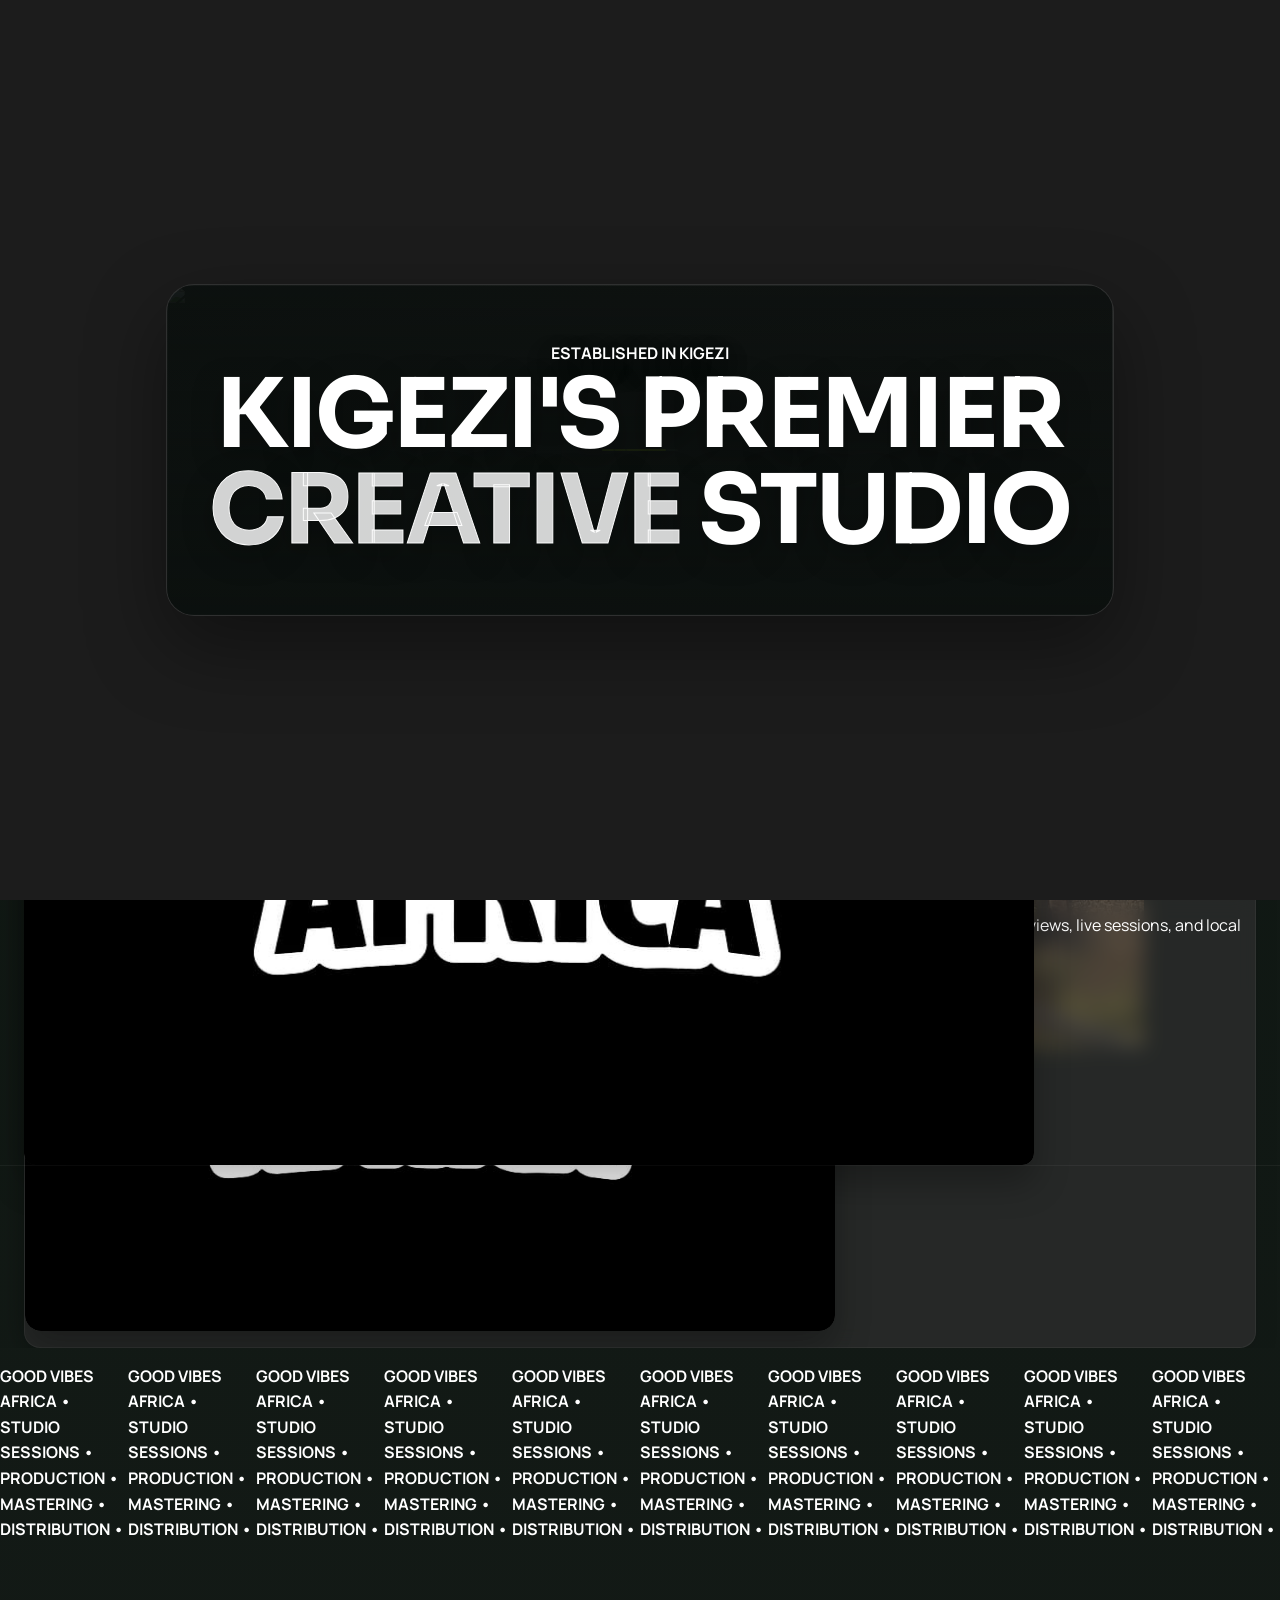
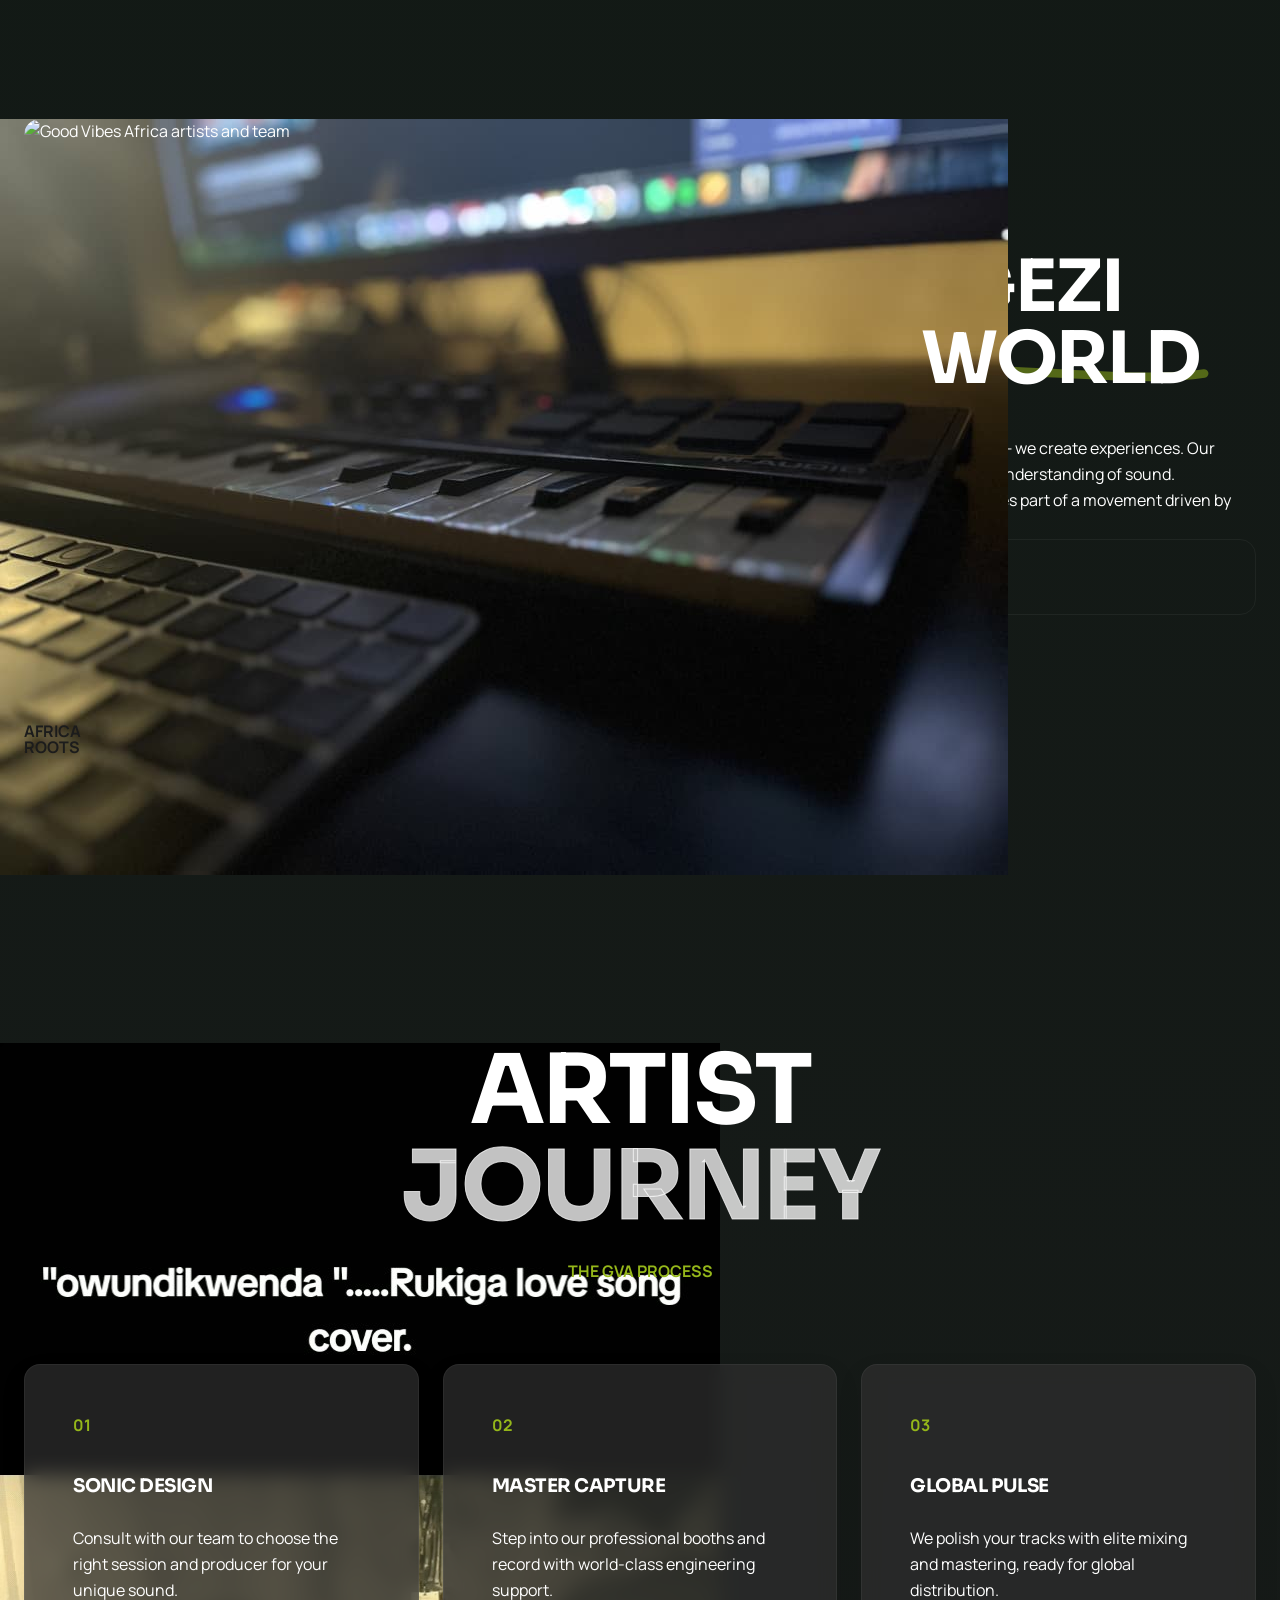
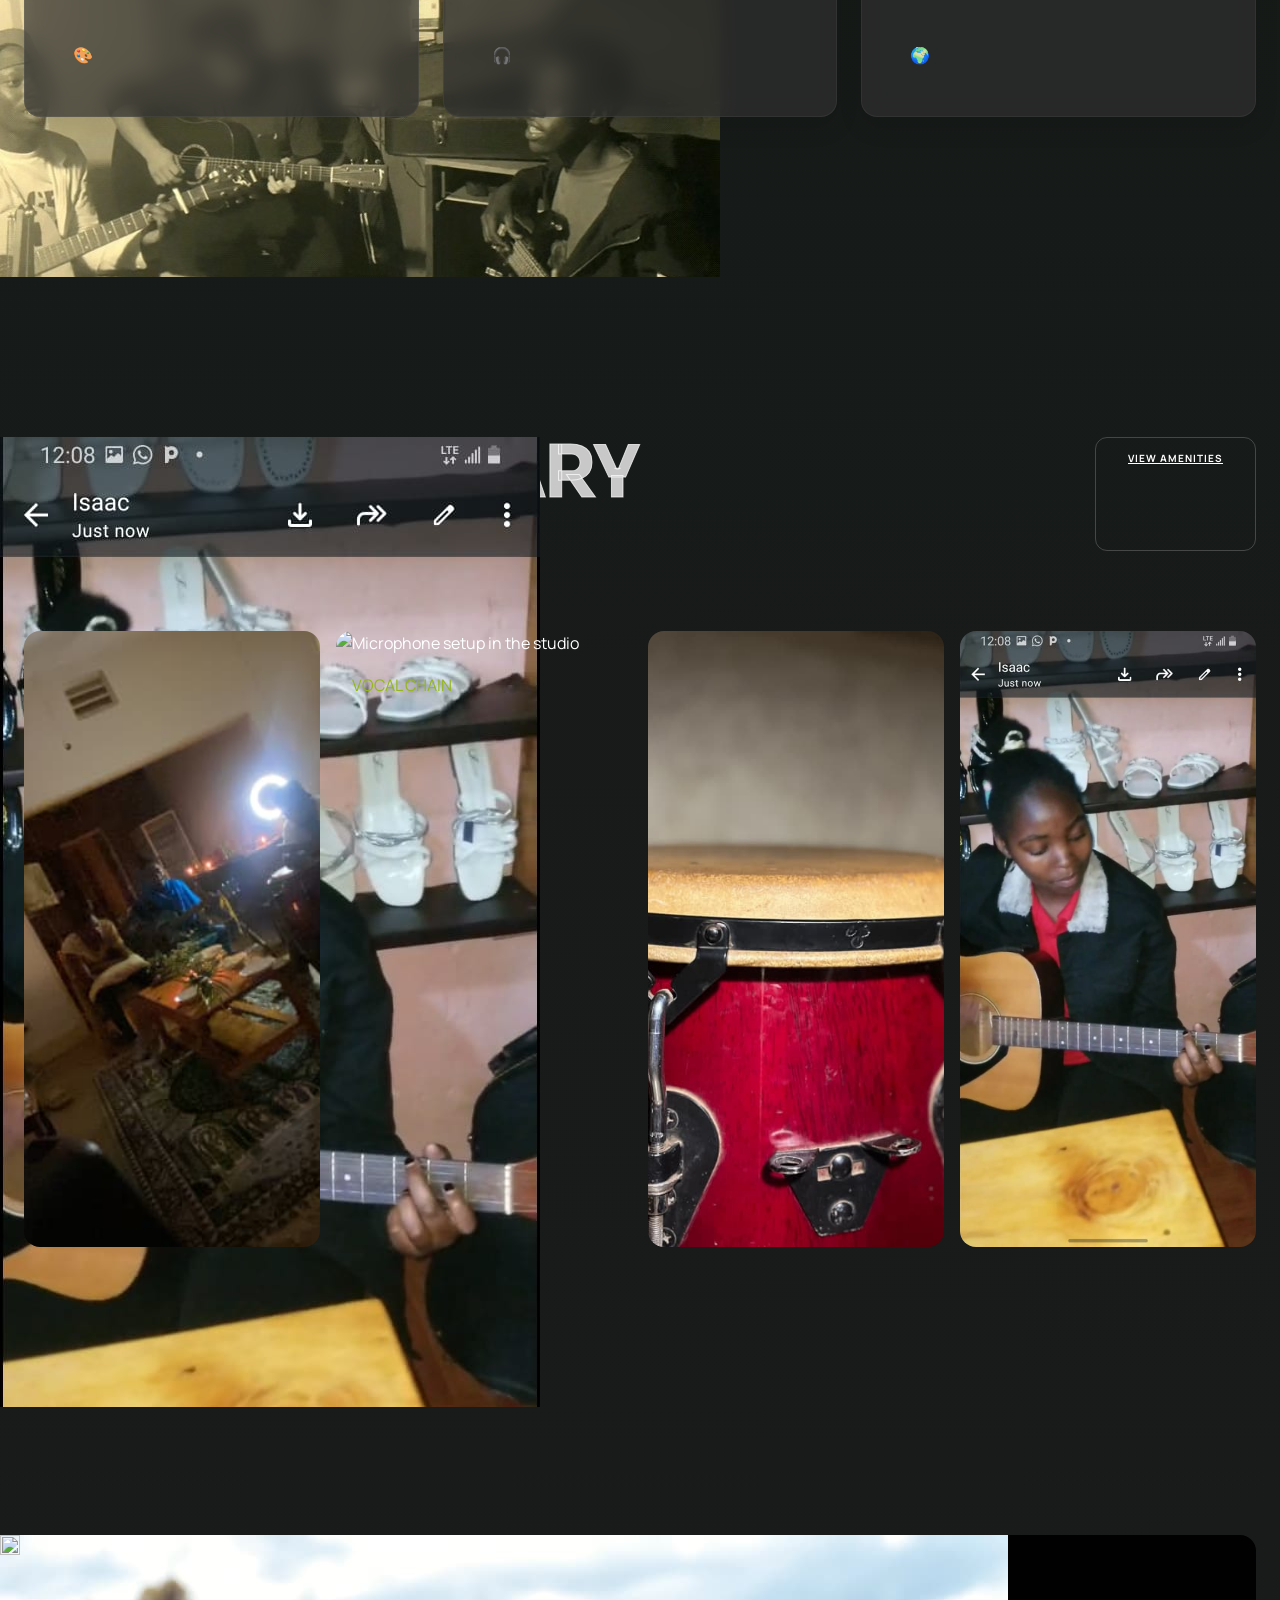
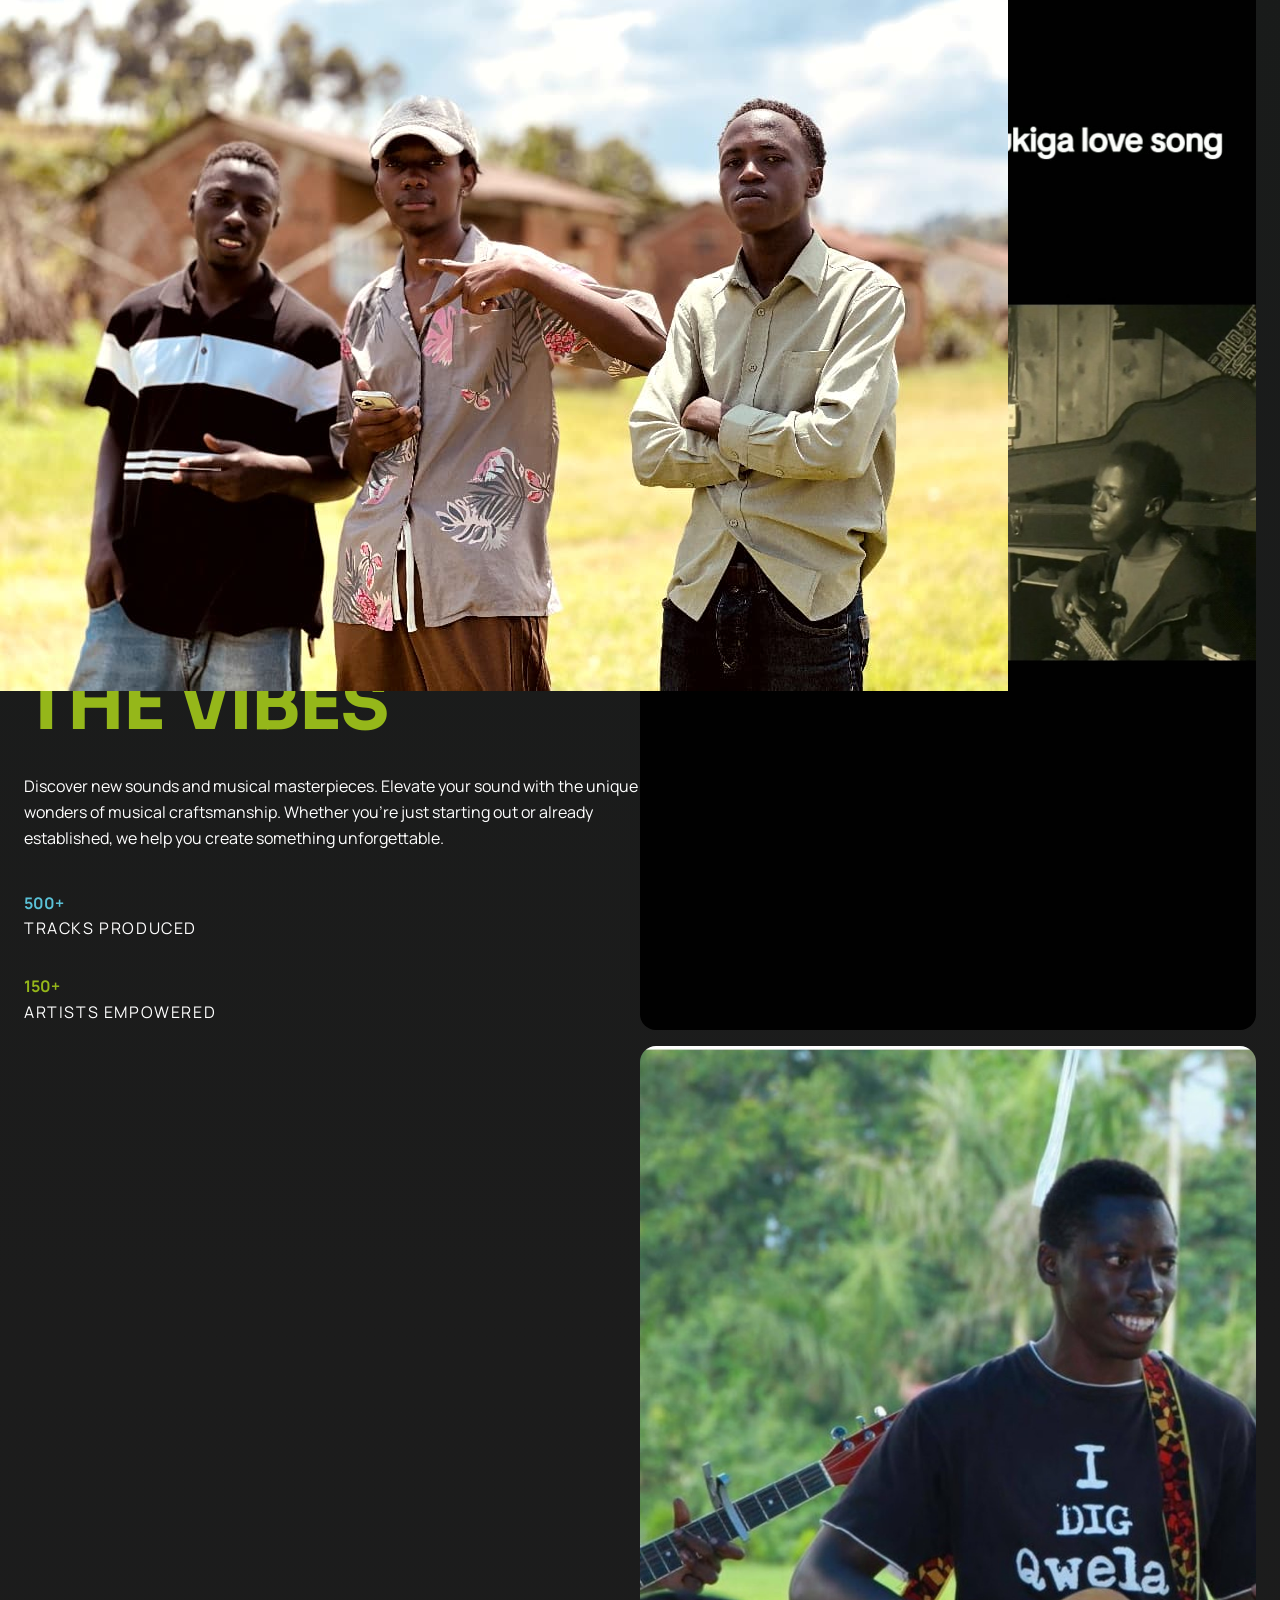
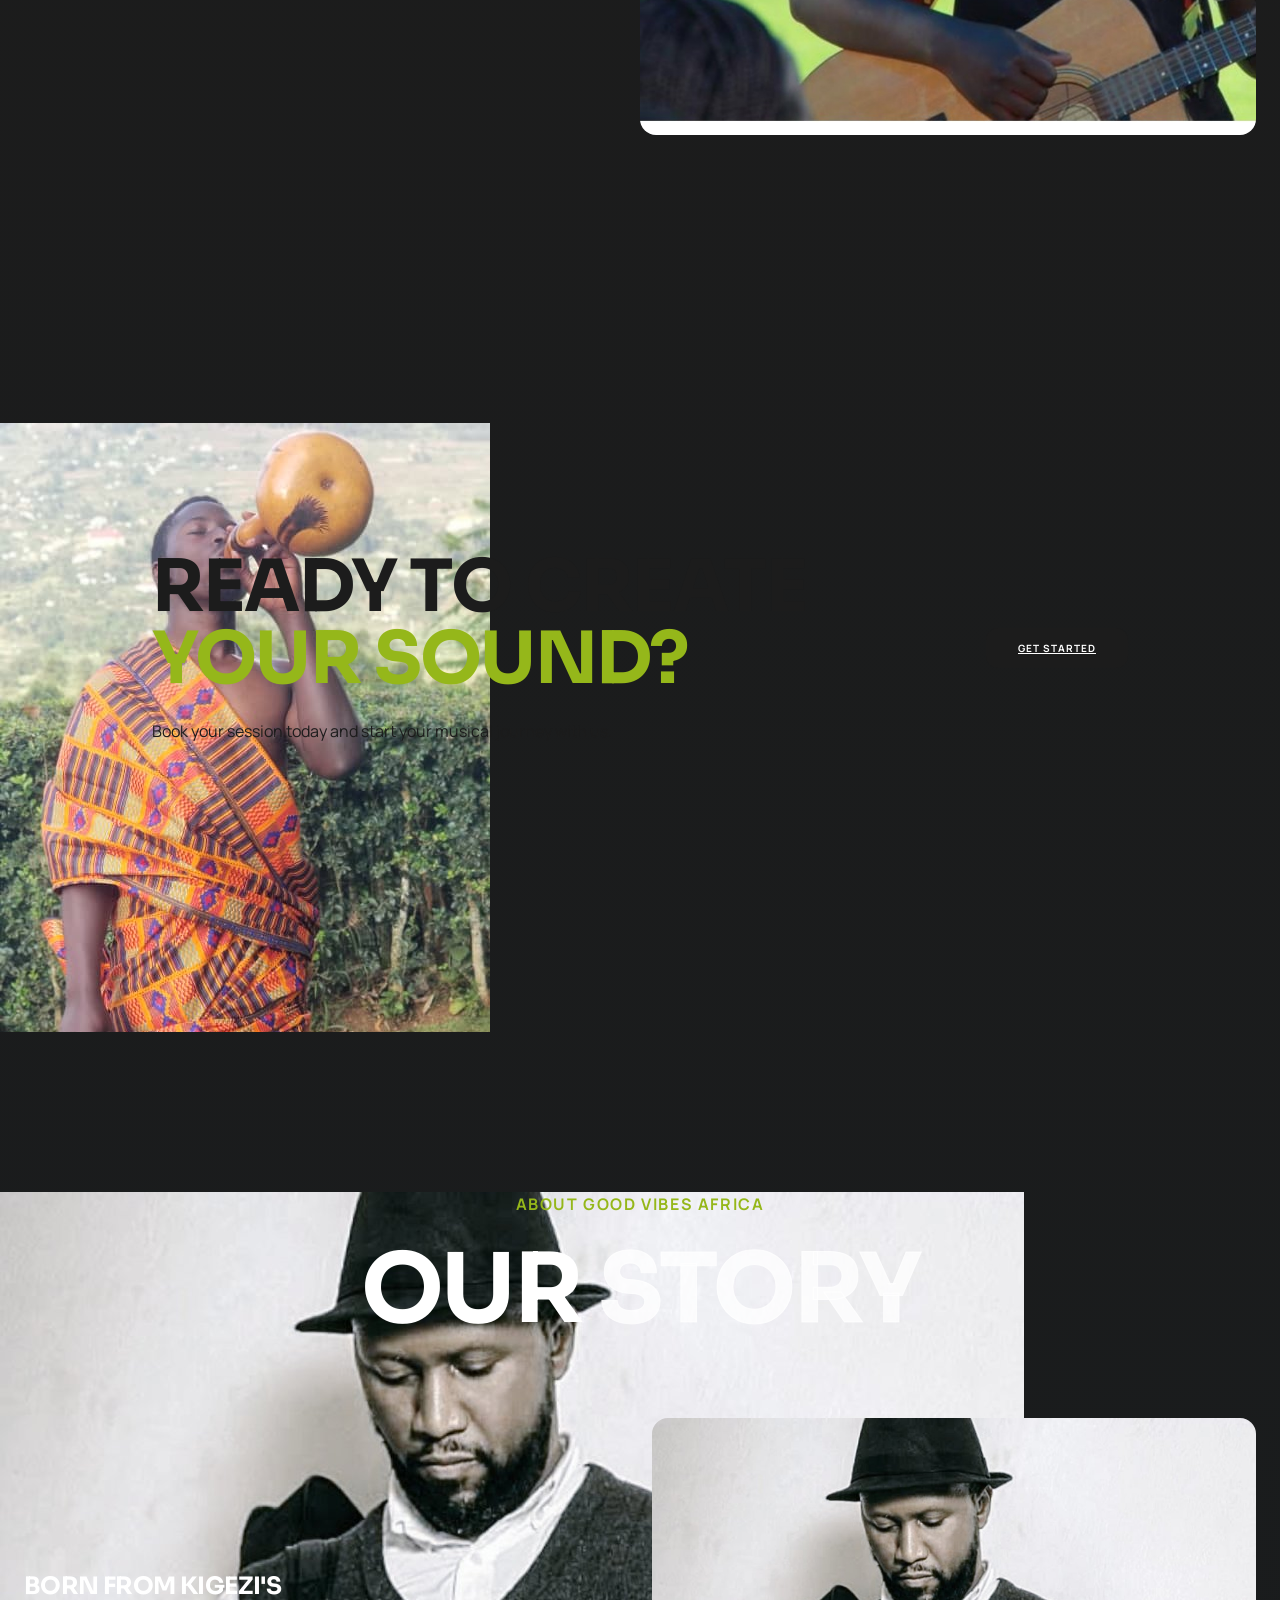
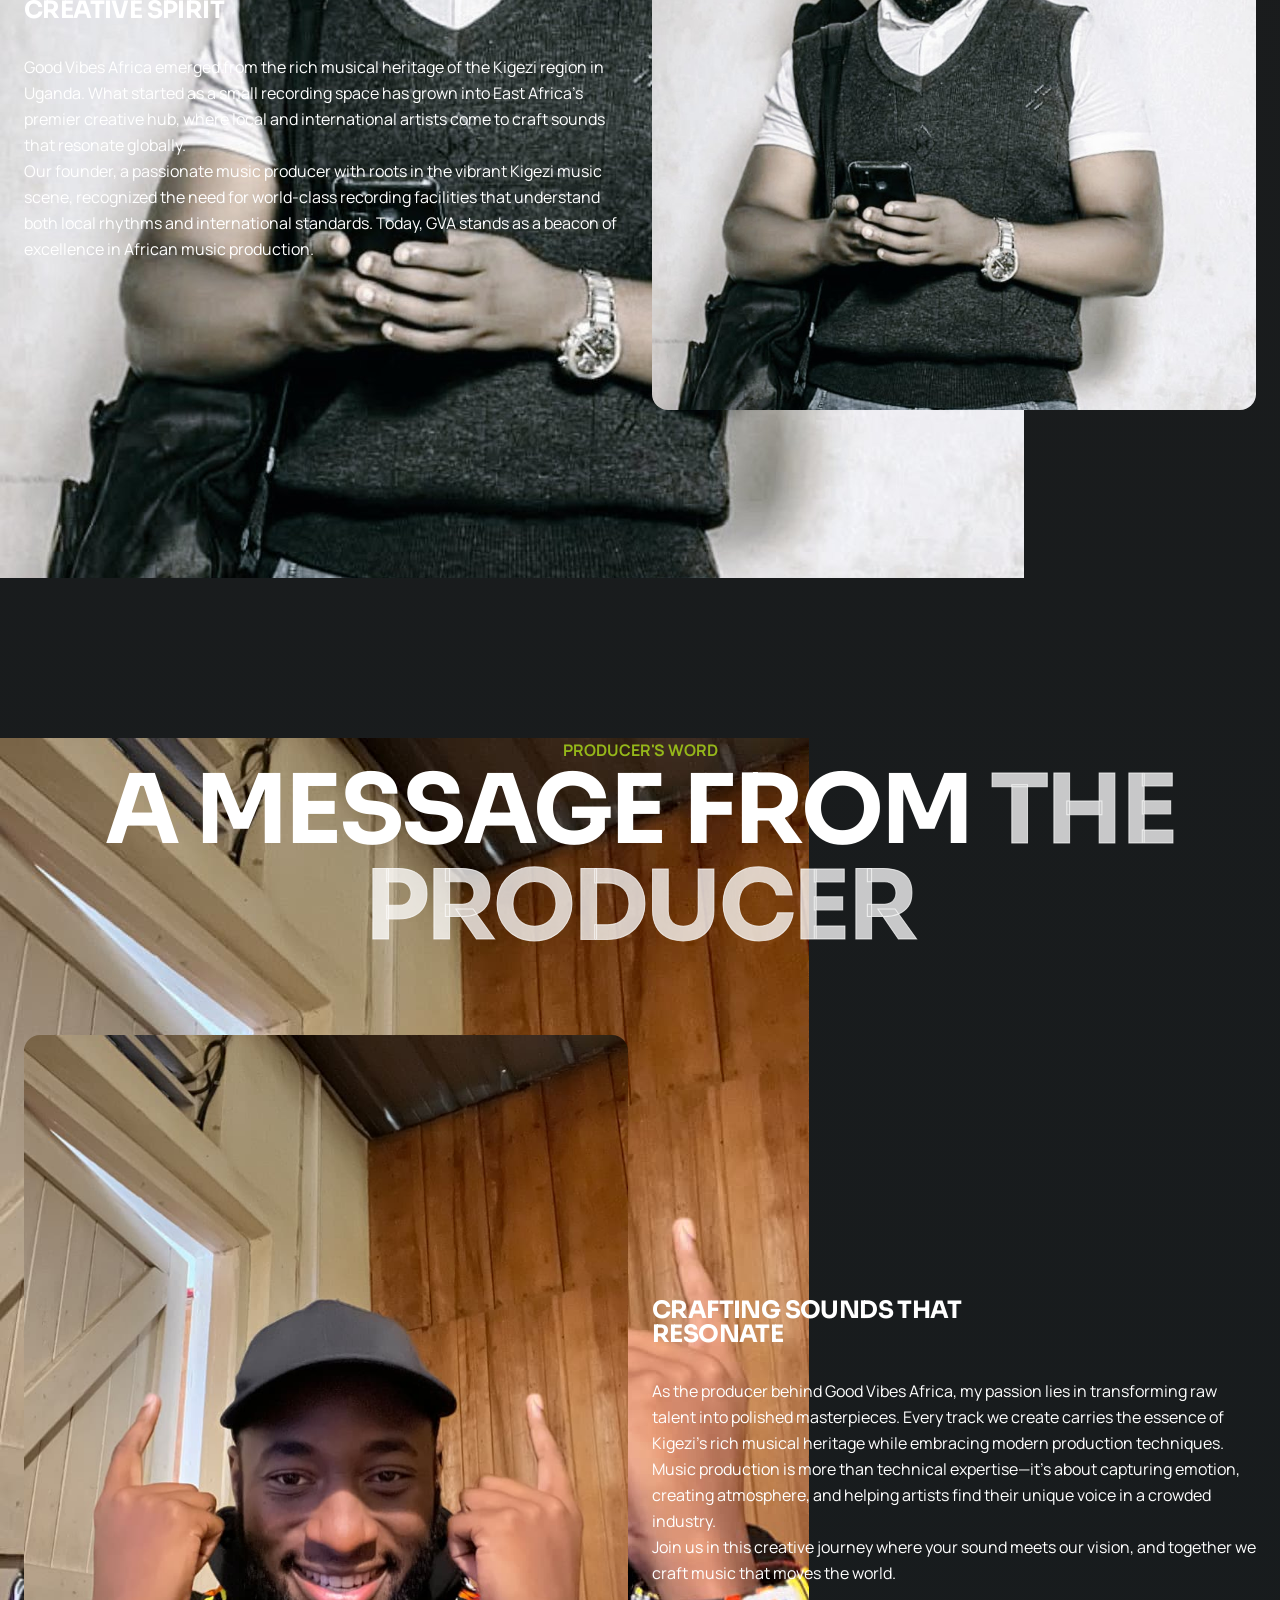
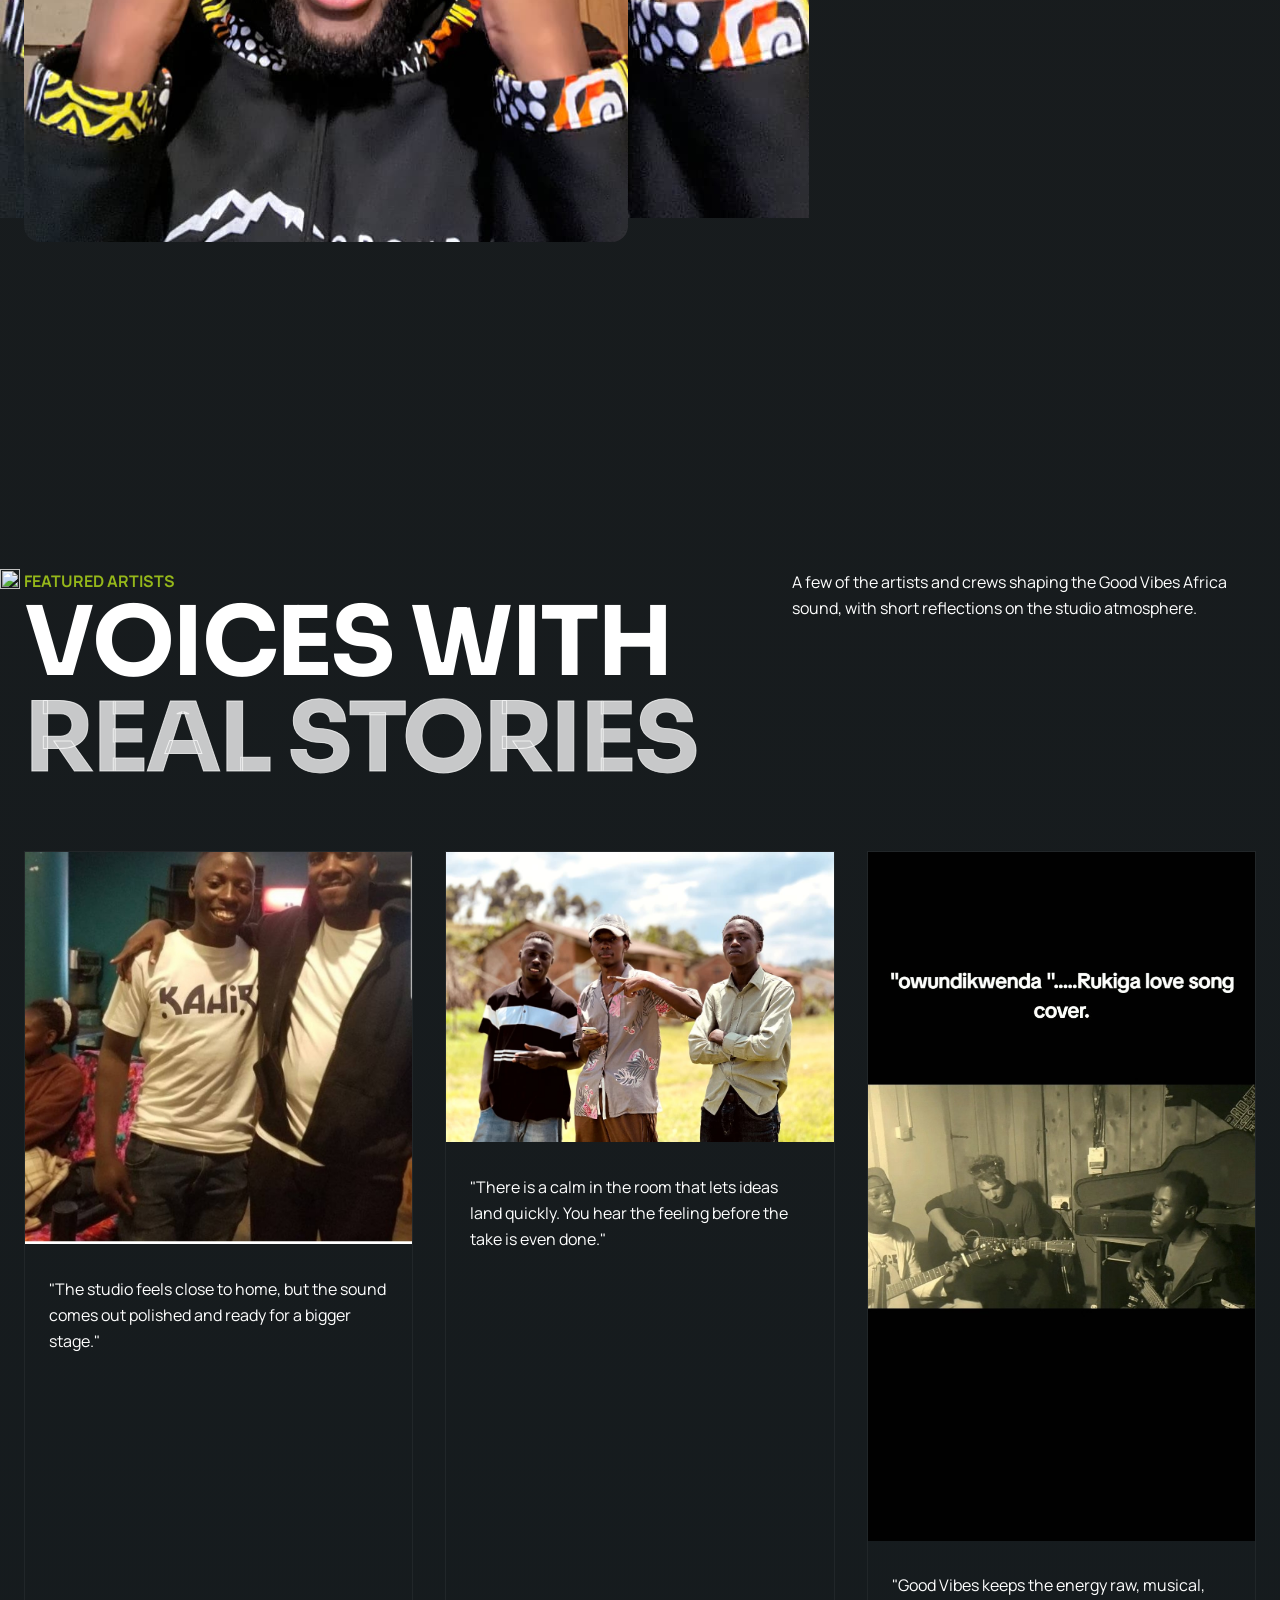
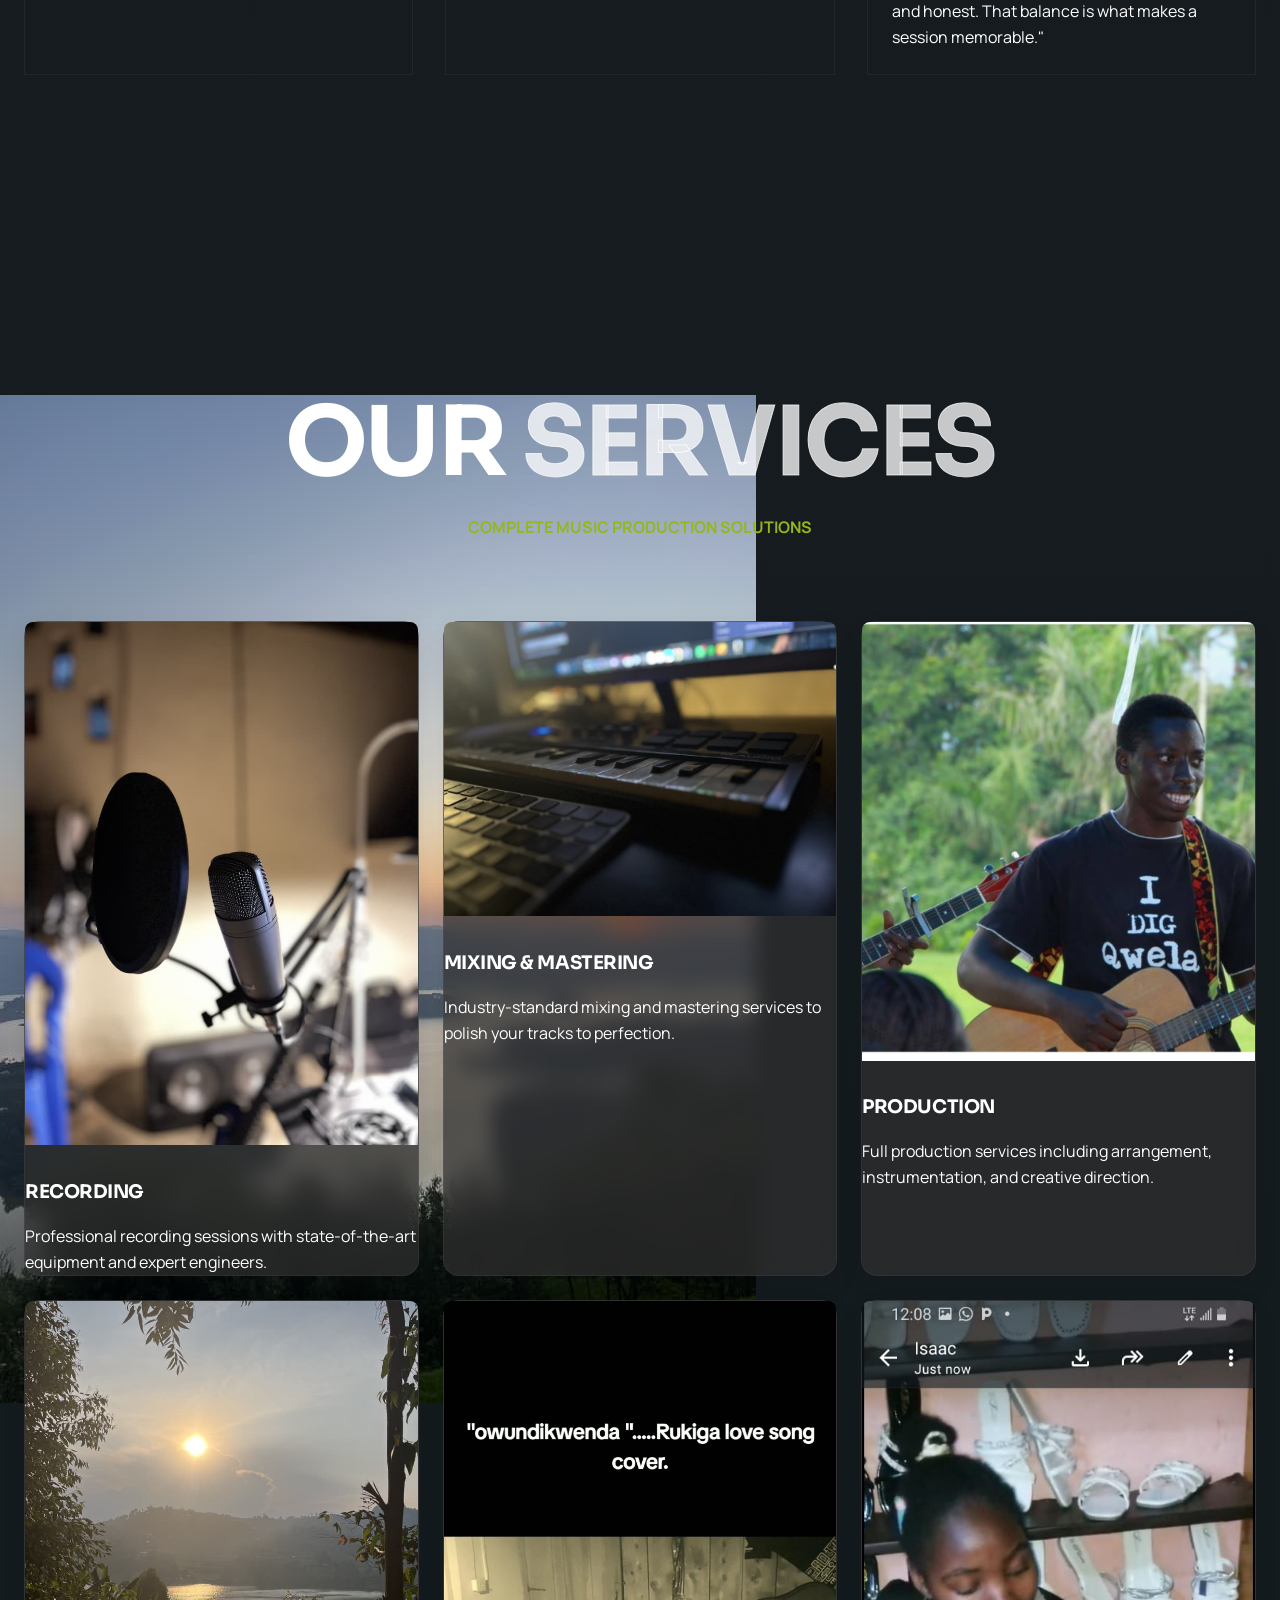
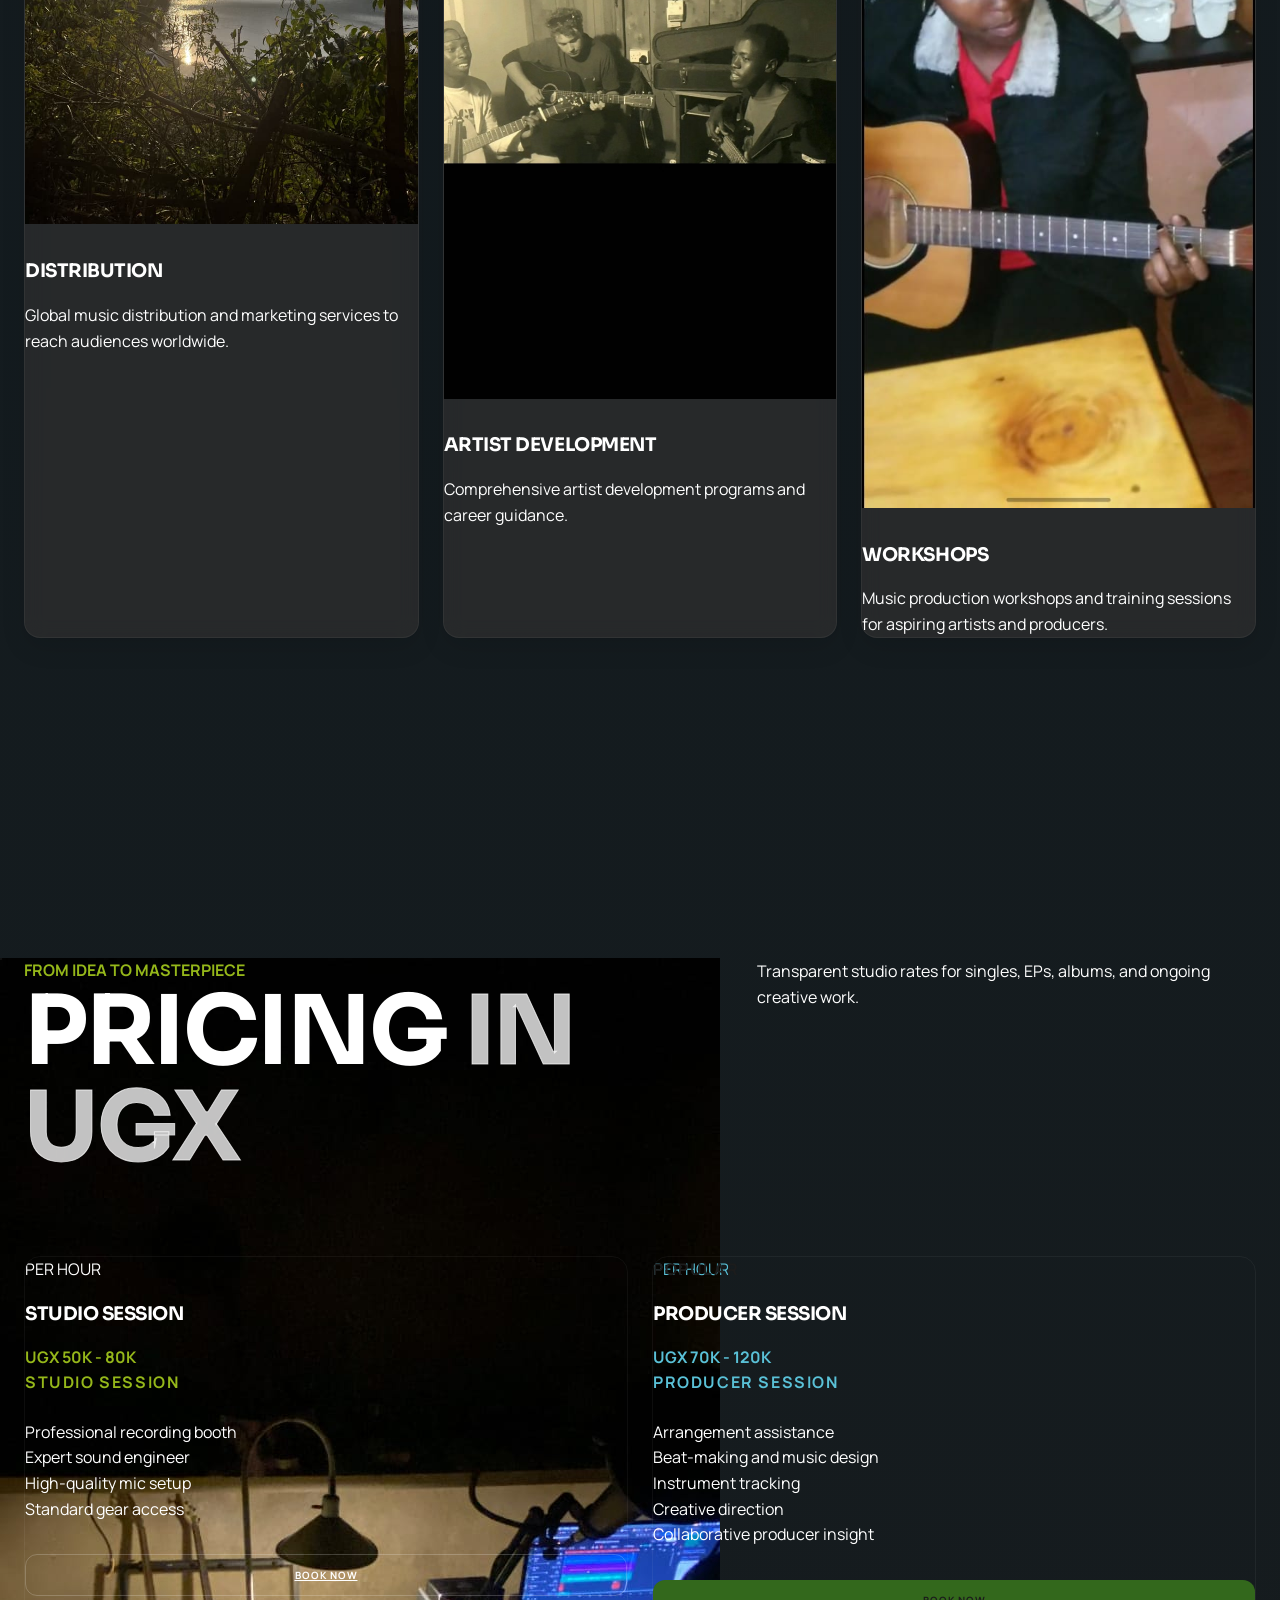
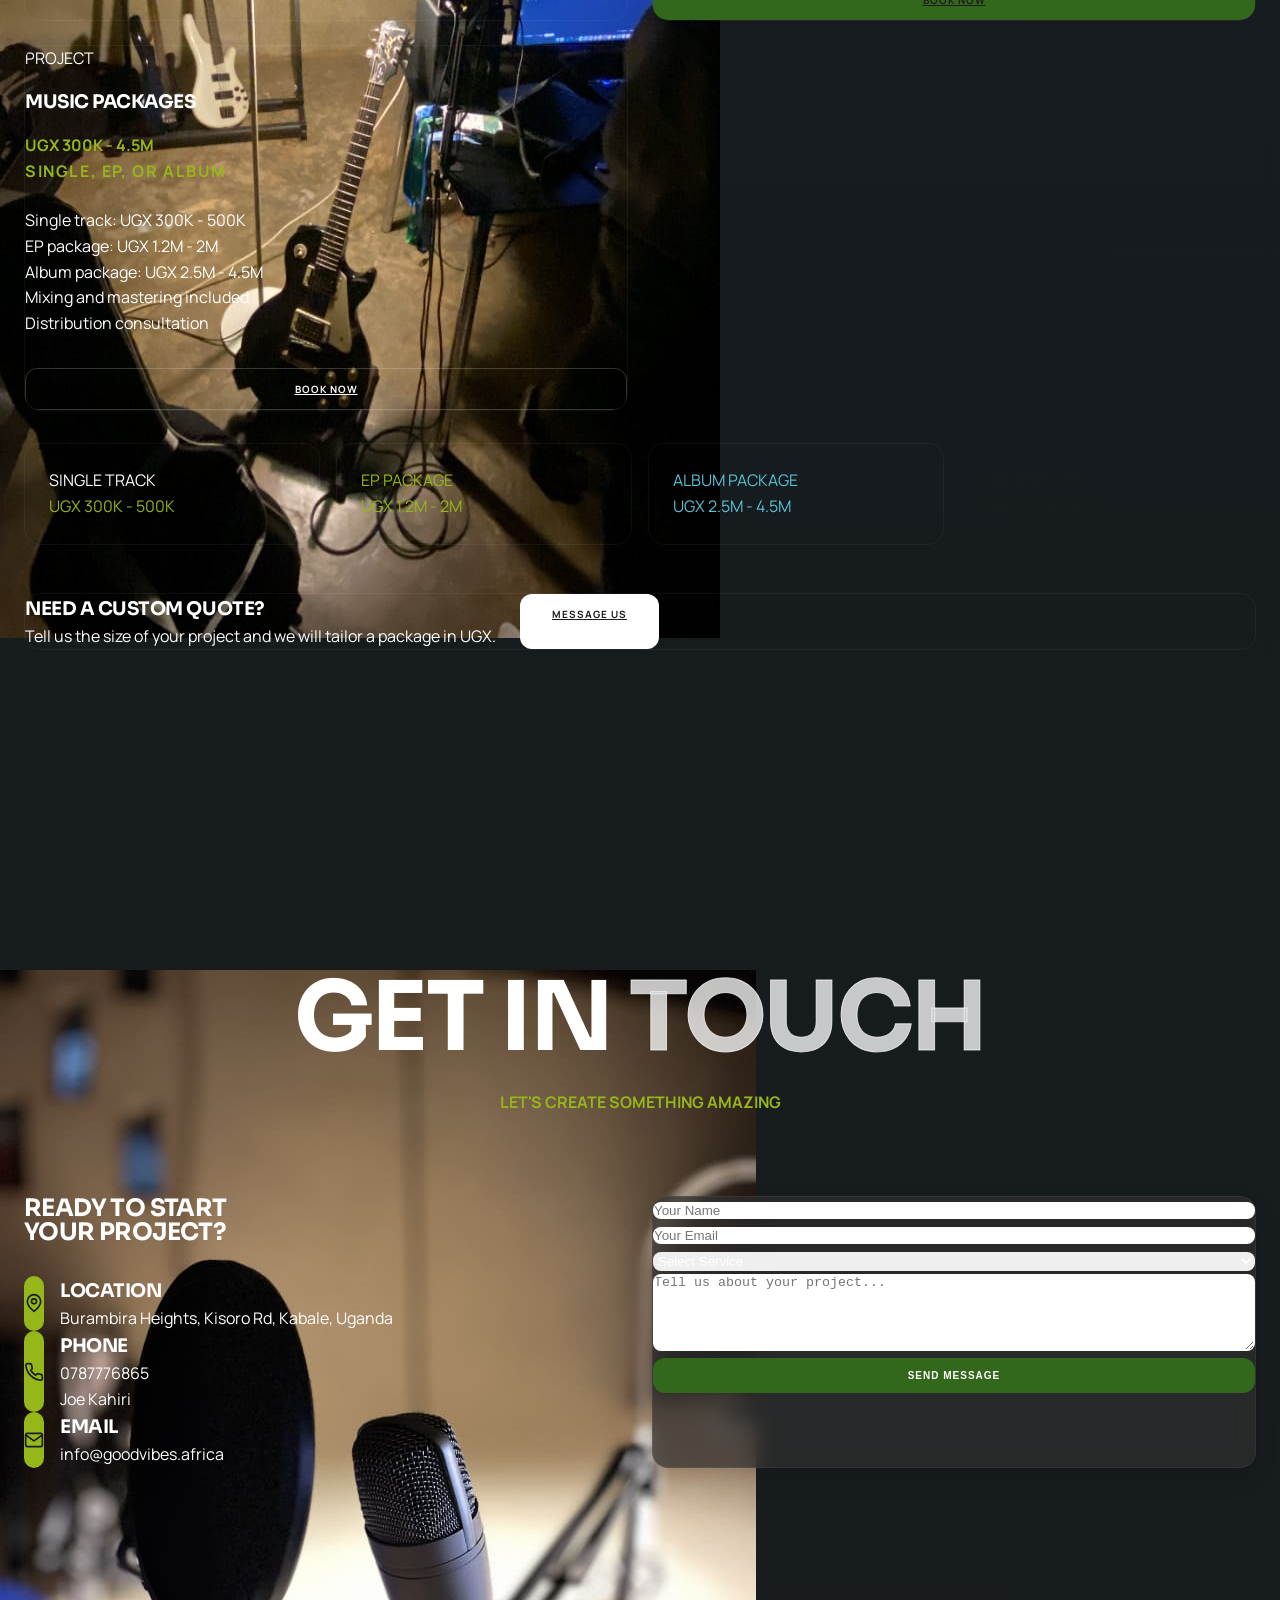
==== good-vibes/index.html @ dc884afd "Add files via upload" ====
<!DOCTYPE html>
<html lang="en">
<head>
    <meta charset="UTF-8">
    <meta name="viewport" content="width=device-width, initial-scale=1.0">
    <title>Good Vibes Africa - Premier Creative Studio</title>
    <link rel="preconnect" href="https://fonts.googleapis.com">
    <link rel="preconnect" href="https://fonts.gstatic.com" crossorigin>
    <link href="https://fonts.googleapis.com/css2?family=Manrope:wght@400;500;600;700;800&family=Sora:wght@400;500;600;700;800&display=swap" rel="stylesheet">
    <script>
        window.tailwind = window.tailwind || {};
        window.tailwind.config = {
            theme: {
                extend: {
                    colors: {
                        coal: '#303030',
                        'brand-black': '#1C1C1C',
                        forest: '#33681C',
                        bloom: '#95B71A',
                        'lake-blue': '#5AC1D7',
                        'earth-blue': '#165466'
                    },
                    fontFamily: {
                        heading: ['Sora', 'sans-serif'],
                        body: ['Manrope', 'sans-serif']
                    }
                }
            }
        };
    </script>
    <script src="https://cdn.tailwindcss.com"></script>
    <style>
    :root {
        --coal: #303030;
        --brand-black: #1C1C1C;
        --forest: #33681C;
        --bloom: #95B71A;
        --lake-blue: #5AC1D7;
        --earth-blue: #165466;
        --font-heading: "Sora", sans-serif;
        --font-body: "Manrope", sans-serif;
    }

    /* Light theme variables */
    [data-theme="light"] {
        --coal: #F5F5F5;
        --brand-black: #FFFFFF;
        --forest: #4CAF50;
        --bloom: #8BC34A;
        --lake-blue: #03A9F4;
        --earth-blue: #0277BD;
    }

    /* Theme toggle button */
    .theme-toggle {
        background: rgba(255, 255, 255, 0.1);
        border: 1px solid rgba(255, 255, 255, 0.2);
        color: white;
        padding: 8px 12px;
        border-radius: 8px;
        cursor: pointer;
        transition: all 0.3s ease;
        font-size: 12px;
        text-transform: uppercase;
        letter-spacing: 0.05em;
    }

    [data-theme="light"] .theme-toggle {
        background: rgba(0, 0, 0, 0.1);
        border-color: rgba(0, 0, 0, 0.2);
        color: #1C1C1C;
    }

        * {
            margin: 0;
            padding: 0;
            box-sizing: border-box;
        }

    body {
        font-family: var(--font-body);
        background-color: var(--brand-black);
        background-image:
            linear-gradient(180deg, rgba(12, 22, 18, 0.88) 0%, rgba(28, 28, 28, 0.96) 32%, rgba(19, 27, 31, 0.95) 68%, rgba(28, 28, 28, 1) 100%),
            radial-gradient(circle at top left, rgba(149, 183, 26, 0.1), transparent 34%),
            radial-gradient(circle at bottom right, rgba(90, 193, 215, 0.08), transparent 28%);
        color: white;
        line-height: 1.6;
        font-size: 16px;
        -webkit-font-smoothing: antialiased;
        -moz-osx-font-smoothing: grayscale;
        text-rendering: optimizeLegibility;
        transition: background-color 0.3s ease, color 0.3s ease;
    }

    /* Light theme body styles */
    [data-theme="light"] body {
        background-color: var(--brand-black);
        background-image:
            linear-gradient(180deg, rgba(255, 255, 255, 0.95) 0%, rgba(248, 248, 248, 0.98) 32%, rgba(240, 240, 240, 0.97) 68%, rgba(255, 255, 255, 1) 100%),
            radial-gradient(circle at top left, rgba(139, 195, 74, 0.1), transparent 34%),
            radial-gradient(circle at bottom right, rgba(3, 169, 244, 0.08), transparent 28%);
        color: #1C1C1C;
    }

        h1, h2, h3, h4, h5, h6 {
            font-family: var(--font-heading);
            font-weight: bold;
            text-transform: uppercase;
            letter-spacing: -0.025em;
        }

        /* Text Outline Effects */
        .text-outline {
            -webkit-text-stroke: 1px rgba(255, 255, 255, 0.72);
            color: rgba(255, 255, 255, 0.76);
        }

        .text-outline-white {
            -webkit-text-stroke: 1px rgba(255, 255, 255, 0.95);
            color: rgba(255, 255, 255, 0.82);
        }

        .text-gradient-bloom {
            background: linear-gradient(90deg, var(--bloom) 0%, var(--lake-blue) 100%);
            -webkit-background-clip: text;
            -webkit-text-fill-color: transparent;
            background-clip: text;
        }

    /* Glass Card Effect */
    .glass-card {
        background: rgba(48, 48, 48, 0.7);
        backdrop-filter: blur(10px);
        border: 1px solid rgba(255, 255, 255, 0.05);
        box-shadow: 0 10px 25px rgba(0, 0, 0, 0.1);
        border-radius: 16px;
        transition: all 0.3s ease;
    }

    [data-theme="light"] .glass-card {
        background: rgba(255, 255, 255, 0.7);
        border-color: rgba(0, 0, 0, 0.05);
        box-shadow: 0 10px 25px rgba(0, 0, 0, 0.05);
    }

        /* Button Styles */
        .btn-primary {
            background-color: white;
            color: var(--brand-black);
            font-weight: bold;
            padding: 12px 32px;
            border-radius: 12px;
            transition: all 0.3s ease;
            text-transform: uppercase;
            letter-spacing: 0.1em;
            font-size: 10px;
            border: none;
            cursor: pointer;
        }

        .btn-primary:hover {
            background-color: var(--bloom);
        }

        .btn-secondary {
            border: 1px solid rgba(255, 255, 255, 0.2);
            color: white;
            font-weight: bold;
            padding: 12px 32px;
            border-radius: 12px;
            transition: all 0.3s ease;
            text-transform: uppercase;
            letter-spacing: 0.1em;
            font-size: 10px;
            background: transparent;
            cursor: pointer;
        }

        .btn-secondary:hover {
            border-color: var(--bloom);
            background: rgba(255, 255, 255, 0.05);
        }

        .btn-accent {
            background-color: var(--forest);
            color: white;
            font-weight: bold;
            padding: 12px 32px;
            border-radius: 12px;
            transition: all 0.3s ease;
            text-transform: uppercase;
            letter-spacing: 0.1em;
            font-size: 10px;
            border: none;
            cursor: pointer;
        }

        .btn-accent:hover {
            background-color: rgba(51, 104, 28, 0.9);
        }

        /* Pattern Background */
        .pattern-bg {
            background-image: radial-gradient(var(--forest) 0.5px, transparent 0.5px);
            background-size: 20px 20px;
        }

        /* Brush Accent Effect */
        .brush-accent {
            position: relative;
            display: inline-block;
            white-space: nowrap;
        }

        .brush-accent::after {
            content: "";
            position: absolute;
            bottom: 0.1em;
            left: -5%;
            width: 110%;
            height: 0.4em;
            background-image: url("data:image/svg+xml,%3Csvg width='200' height='20' viewBox='0 0 200 20' fill='none' xmlns='http://www.w3.org/2000/svg'%3E%3Cpath d='M0 10C50 2 150 18 200 10' stroke='%2395B71A' stroke-width='6' stroke-opacity='0.5' stroke-linecap='round'/%3E%3C/svg%3E");
            background-size: 100% 100%;
            z-index: -1;
            pointer-events: none;
        }

        /* Marquee Animation */
        @keyframes marquee {
            0% { transform: translateX(0); }
            100% { transform: translateX(-50%); }
        }

        @keyframes intro-spin {
            from { transform: rotate(0deg); }
            to { transform: rotate(360deg); }
        }

        @keyframes intro-progress {
            from { width: 0; }
            to { width: 100%; }
        }

        @keyframes slow-pan {
            0% { transform: scale(1.03) translate3d(0, 0, 0); }
            50% { transform: scale(1.08) translate3d(-1.5%, -1.5%, 0); }
            100% { transform: scale(1.05) translate3d(1.5%, 1%, 0); }
        }

        @keyframes float-drift {
            0% { transform: translateY(0); }
            50% { transform: translateY(-10px); }
            100% { transform: translateY(0); }
        }

        @keyframes shimmer-line {
            0% { background-position: 0% 50%; }
            100% { background-position: 100% 50%; }
        }

        .animate-marquee {
            display: flex;
            width: fit-content;
            animation: marquee 40s linear infinite;
        }

        /* Hover Glow Effect */
        .hover-glow:hover {
            box-shadow: 0 0 30px rgba(149, 183, 26, 0.15);
            border-color: rgba(149, 183, 26, 0.3);
        }

        /* African Pattern */
        .african-pattern {
            background-image: radial-gradient(circle at 2px 2px, rgba(255,255,255,0.05) 1px, transparent 0);
            background-size: 24px 24px;
        }

        /* Intro Sequence */
        .intro-overlay {
            position: fixed;
            inset: 0;
            z-index: 9999;
            background: var(--brand-black);
            display: flex;
            align-items: center;
            justify-content: center;
            overflow: hidden;
            transition: opacity 0.6s ease, visibility 0.6s ease;
        }

        .intro-overlay.hidden {
            opacity: 0;
            visibility: hidden;
            pointer-events: none;
        }

        .intro-phase {
            display: none;
            position: relative;
            z-index: 10;
            text-align: center;
            opacity: 0;
            transform: translateY(20px) scale(0.98);
            transition: opacity 0.8s ease, transform 0.8s ease;
        }

        .intro-phase.active {
            display: block;
            opacity: 1;
            transform: translateY(0) scale(1);
        }

        .intro-frame {
            position: relative;
            overflow: hidden;
            border-radius: 28px;
            border: 1px solid rgba(255, 255, 255, 0.12);
            background: rgba(8, 10, 9, 0.45);
            box-shadow: 0 30px 80px rgba(0, 0, 0, 0.4);
            min-width: min(88vw, 920px);
        }

        .intro-bg {
            position: absolute;
            inset: 0;
            width: 100%;
            height: 100%;
            object-fit: cover;
            opacity: 0.28;
            animation: slow-pan 24s ease-in-out infinite alternate;
        }

        .intro-scrim {
            position: absolute;
            inset: 0;
            background:
                linear-gradient(180deg, rgba(11, 16, 14, 0.35), rgba(11, 16, 14, 0.82)),
                linear-gradient(90deg, rgba(11, 16, 14, 0.78), rgba(11, 16, 14, 0.35));
        }

        .intro-content {
            position: relative;
            z-index: 2;
            padding: 56px 42px;
        }

        .intro-copy {
            text-shadow: 0 10px 30px rgba(0, 0, 0, 0.35);
        }

        @media (max-width: 767px) {
            .intro-frame {
                min-width: calc(100vw - 32px);
                border-radius: 22px;
            }

            .intro-content {
                padding: 38px 24px;
            }
        }

        .intro-spin {
            animation: intro-spin 10s linear infinite;
        }

        .intro-dot {
            height: 2px;
            width: 12px;
            border-radius: 9999px;
            background: rgba(255,255,255,0.1);
            overflow: hidden;
            transition: width 0.3s ease;
        }

        .intro-dot.active {
            width: 40px;
        }

        .intro-dot.done {
            background: rgba(255,255,255,0.4);
        }

        .intro-dot-fill {
            height: 100%;
            width: 0;
            background: var(--bloom);
        }

        .logo-mark {
            width: 100%;
            height: 100%;
            object-fit: cover;
            border-radius: inherit;
            display: block;
        }

        .logo-shell {
            position: relative;
            overflow: hidden;
            border-radius: 14px;
            background: rgba(255, 255, 255, 0.04);
            box-shadow: 0 18px 35px rgba(0, 0, 0, 0.28);
        }

        .hero-image,
        .ambient-image {
            animation: slow-pan 24s ease-in-out infinite alternate;
            transform-origin: center center;
            will-change: transform;
        }

        .float-drift {
            animation: float-drift 7s ease-in-out infinite;
        }

        .section-sheen {
            background: linear-gradient(90deg, rgba(149, 183, 26, 0.22), rgba(90, 193, 215, 0.16), rgba(149, 183, 26, 0.22));
            background-size: 200% 100%;
            animation: shimmer-line 8s linear infinite;
        }

        /* Navigation Styles */
        nav {
            position: fixed;
            top: 0;
            width: 100%;
            z-index: 50;
            transition: all 0.3s ease;
            border-bottom: 1px solid rgba(255, 255, 255, 0.05);
        }

        .nav-scrolled {
            background-color: rgba(28, 28, 28, 0.95);
            backdrop-filter: blur(12px);
        }

        /* Mobile Menu */
        .mobile-menu {
            position: fixed;
            inset: 0;
            width: 100%;
            height: 100vh;
            background-color: var(--brand-black);
            z-index: 100;
            flex-direction: column;
            padding: 40px;
            transform: translateX(100%);
            transition: transform 0.3s ease;
        }

        .mobile-menu.open {
            transform: translateX(0);
        }

        /* Audio Player */
        .audio-player {
            position: fixed;
            bottom: 32px;
            right: 32px;
            z-index: 40;
            display: none;
        }

        @media (min-width: 1024px) {
            .audio-player {
                display: block;
            }
        }

        /* Utility Classes */
        .container {
            max-width: 1280px;
            margin: 0 auto;
            padding: 0 24px;
        }

        .grid {
            display: grid;
            gap: 24px;
        }

        .flex {
            display: flex;
        }

        .hidden {
            display: none;
        }

        .block {
            display: block;
        }

        .relative {
            position: relative;
        }

        .absolute {
            position: absolute;
        }

        .fixed {
            position: fixed;
        }

        .text-center {
            text-align: center;
        }

        .text-left {
            text-align: left;
        }

        .items-center {
            align-items: center;
        }

        .justify-center {
            justify-content: center;
        }

        .justify-between {
            justify-content: space-between;
        }

        .gap-4 {
            gap: 16px;
        }

        .gap-6 {
            gap: 24px;
        }

        .gap-8 {
            gap: 32px;
        }

        .p-4 {
            padding: 16px;
        }

        .p-6 {
            padding: 24px;
        }

        .p-12 {
            padding: 48px;
        }

        .px-6 {
            padding-left: 24px;
            padding-right: 24px;
        }

        .py-4 {
            padding-top: 16px;
            padding-bottom: 16px;
        }

        .py-8 {
            padding-top: 32px;
            padding-bottom: 32px;
        }

        .py-12 {
            padding-top: 48px;
            padding-bottom: 48px;
        }

        .py-16 {
            padding-top: 64px;
            padding-bottom: 64px;
        }

        .py-20 {
            padding-top: 80px;
            padding-bottom: 80px;
        }

        .py-32 {
            padding-top: 128px;
            padding-bottom: 128px;
        }

        .py-40 {
            padding-top: 160px;
            padding-bottom: 160px;
        }

        .mb-4 {
            margin-bottom: 16px;
        }

        .mb-6 {
            margin-bottom: 24px;
        }

        .mb-8 {
            margin-bottom: 32px;
        }

        .mb-10 {
            margin-bottom: 40px;
        }

        .mb-12 {
            margin-bottom: 48px;
        }

        .mb-16 {
            margin-bottom: 64px;
        }

        .mb-20 {
            margin-bottom: 80px;
        }

        .mt-4 {
            margin-top: 16px;
        }

        .mt-8 {
            margin-top: 32px;
        }

        .mt-12 {
            margin-top: 48px;
        }

        .mt-16 {
            margin-top: 64px;
        }

        .mt-20 {
            margin-top: 80px;
        }

        .mt-32 {
            margin-top: 128px;
        }

        .rounded-lg {
            border-radius: 8px;
        }

        .rounded-xl {
            border-radius: 12px;
        }

        .rounded-2xl {
            border-radius: 16px;
        }

        .rounded-full {
            border-radius: 9999px;
        }

        .border {
            border: 1px solid rgba(255, 255, 255, 0.05);
        }

        .border-t {
            border-top: 1px solid rgba(255, 255, 255, 0.05);
        }

        .border-b {
            border-bottom: 1px solid rgba(255, 255, 255, 0.05);
        }

        .bg-coal {
            background-color: var(--coal);
        }

        .bg-brand-black {
            background-color: var(--brand-black);
        }

        .bg-bloom {
            background-color: var(--bloom);
        }

        .text-white {
            color: white;
        }

        .text-bloom {
            color: var(--bloom);
        }

        .text-lake-blue {
            color: var(--lake-blue);
        }

        .text-brand-black {
            color: var(--brand-black);
        }

        .uppercase {
            text-transform: uppercase;
        }

        .font-bold {
            font-weight: bold;
        }

        .tracking-tight {
            letter-spacing: -0.025em;
        }

        .tracking-widest {
            letter-spacing: 0.1em;
        }

        .leading-none {
            line-height: 1;
        }

        .leading-relaxed {
            line-height: 1.625;
        }

        .w-full {
            width: 100%;
        }

        .h-full {
            height: 100%;
        }

        .min-h-screen {
            min-height: 100vh;
        }

        .aspect-square {
            aspect-ratio: 1;
        }

        .overflow-hidden {
            overflow: hidden;
        }

        .object-cover {
            object-fit: cover;
        }

        .grayscale {
            filter: grayscale(100%);
        }

        .opacity-40 {
            opacity: 0.4;
        }

        .opacity-50 {
            opacity: 0.5;
        }

        .opacity-60 {
            opacity: 0.6;
        }

        .opacity-70 {
            opacity: 0.7;
        }

        .pointer-events-none {
            pointer-events: none;
        }

        .transition-all {
            transition: all 0.3s ease;
        }

        .duration-700 {
            transition-duration: 700ms;
        }

        .hover\:grayscale-0:hover {
            filter: grayscale(0%);
        }

        .hover\:scale-105:hover {
            transform: scale(1.05);
        }

        /* Media Queries */
        @media (min-width: 768px) {
            .md\:grid-cols-2 {
                grid-template-columns: repeat(2, minmax(0, 1fr));
            }

            .md\:grid-cols-3 {
                grid-template-columns: repeat(3, minmax(0, 1fr));
            }

            .md\:grid-cols-4 {
                grid-template-columns: repeat(4, minmax(0, 1fr));
            }

            .md\:flex-row {
                flex-direction: row;
            }

            .md\:w-1\/2 {
                width: 50%;
            }

            .md\:text-left {
                text-align: left;
            }

            .md\:text-7xl {
                font-size: 4.5rem;
                line-height: 1;
            }

            .md\:text-8xl {
                font-size: 6rem;
                line-height: 1;
            }

            .md\:text-\[11rem\] {
                font-size: 11rem;
                line-height: 0.8;
            }

            .md\:p-32 {
                padding: 128px;
            }

            .md\:rounded-\[4rem\] {
                border-radius: 4rem;
            }
        }

        @media (min-width: 1024px) {
            .lg\:grid-cols-4 {
                grid-template-columns: repeat(4, minmax(0, 1fr));
            }

            .lg\:block {
                display: block;
            }
        }

        @media (max-width: 767px) {
            .hidden-mobile {
                display: none;
            }
        }
    </style>
</head>
<body>
    <!-- Intro Sequence -->
    <div id="intro-overlay" class="intro-overlay">
        <div class="absolute inset-0 pointer-events-none">
            <div class="absolute top-[-10%] right-[-10%] w-[80%] h-[80%] bg-bloom/5 rounded-full blur-[120px]"></div>
            <div class="absolute bottom-[-20%] left-[-10%] w-[60%] h-[60%] bg-lake-blue/5 rounded-full blur-[100px]"></div>
        </div>

        <div class="intro-phase active" data-duration="2500">
            <div class="intro-frame">
                <img src="assets/hero-kigezi-landscape.jpeg" alt="" class="intro-bg" />
                <div class="intro-scrim"></div>
                <div class="intro-content intro-copy flex flex-col items-center gap-6">
                    <div class="relative w-24 h-24 flex items-center justify-center">
                        <svg viewBox="0 0 100 100" class="w-full h-full text-bloom absolute intro-spin">
                            <path d="M90 50C90 72.0914 72.0914 90 50 90C27.9086 90 10 72.0914 10 50" stroke="currentColor" stroke-width="2" stroke-linecap="round" fill="none" />
                        </svg>
                        <div class="relative z-10 w-16 h-16 logo-shell">
                            <img src="assets/logo.jpeg" alt="Good Vibes Africa logo" class="logo-mark" />
                        </div>
                    </div>
                    <div class="flex flex-col items-center leading-none">
                        <span class="font-heading font-bold text-4xl tracking-tighter text-white">GOOD VIBES</span>
                        <span class="text-sm font-bold tracking-[0.8em] text-bloom mt-2">AFRICA</span>
                    </div>
                </div>
            </div>
        </div>

        <div class="intro-phase" data-duration="4000">
            <div class="intro-frame">
                <img src="assets/studio-room.jpeg" alt="" class="intro-bg" />
                <div class="intro-scrim"></div>
                <div class="intro-content intro-copy max-w-2xl mx-auto text-center space-y-8">
                    <span class="text-bloom font-bold tracking-[0.5em] text-[10px] uppercase">Core Philosophy</span>
                    <h2 class="text-3xl md:text-5xl font-semibold italic leading-tight text-white">
                        "Every beat carries a feeling, every melody sparks a mood. We believe in vibes that move you."
                    </h2>
                    <div class="w-12 h-[1px] bg-white/30 mx-auto"></div>
                </div>
            </div>
        </div>

        <div class="intro-phase" data-duration="3000">
            <div class="intro-frame">
                <img src="assets/artists-collective.jpeg" alt="" class="intro-bg" />
                <div class="intro-scrim"></div>
                <div class="intro-content intro-copy text-center space-y-4">
                        <span class="text-white/70 font-bold tracking-[0.3em] text-[10px] uppercase">Established in Kigezi</span>
                        <h2 class="text-5xl md:text-8xl font-black tracking-tighter uppercase leading-none text-white">
                            Kigezi's Premier <br />
                            <span class="text-outline-white opacity-90">Creative</span> Studio
                        </h2>
                </div>
            </div>
        </div>

        <div class="intro-phase" data-duration="2000">
            <div class="intro-frame">
                <img src="assets/performer-qwela.jpeg" alt="" class="intro-bg" />
                <div class="intro-scrim"></div>
                <div class="intro-content intro-copy text-center group cursor-pointer" onclick="completeIntro()">
                    <h2 class="text-4xl md:text-6xl font-bold tracking-tight mb-8 text-white">READY TO FEEL THE VIBES?</h2>
                    <div class="flex items-center justify-center gap-4">
                        <span class="w-16 h-[1px] bg-bloom"></span>
                        <span class="text-xs font-bold tracking-[1em] text-white/70 uppercase">Entering Sanctuary</span>
                        <span class="w-16 h-[1px] bg-bloom"></span>
                    </div>
                </div>
            </div>
        </div>

        <div id="intro-progress" class="absolute bottom-12 left-1/2 -translate-x-1/2 flex gap-3">
            <div class="intro-dot active"><div class="intro-dot-fill"></div></div>
            <div class="intro-dot"><div class="intro-dot-fill"></div></div>
            <div class="intro-dot"><div class="intro-dot-fill"></div></div>
            <div class="intro-dot"><div class="intro-dot-fill"></div></div>
        </div>
    </div>

    <!-- Navigation -->
    <nav id="navbar">
        <!-- Top Brand Marquee -->
        <div id="brand-marquee" class="bg-bloom text-brand-black overflow-hidden border-b border-brand-black/10 py-1">
            <div class="animate-marquee whitespace-nowrap flex gap-10">
                <span class="text-[10px] font-bold uppercase tracking-[0.3em]">
                    "Every beat carries a feeling, every melody sparks a mood. We believe in vibes that move you." — #GOODVIBESALLTHEWAY —
                </span>
                <span class="text-[10px] font-bold uppercase tracking-[0.3em]">
                    "Every beat carries a feeling, every melody sparks a mood. We believe in vibes that move you." — #GOODVIBESALLTHEWAY —
                </span>
                <span class="text-[10px] font-bold uppercase tracking-[0.3em]">
                    "Every beat carries a feeling, every melody sparks a mood. We believe in vibes that move you." — #GOODVIBESALLTHEWAY —
                </span>
                <span class="text-[10px] font-bold uppercase tracking-[0.3em]">
                    "Every beat carries a feeling, every melody sparks a mood. We believe in vibes that move you." — #GOODVIBESALLTHEWAY —
                </span>
                <span class="text-[10px] font-bold uppercase tracking-[0.3em]">
                    "Every beat carries a feeling, every melody sparks a mood. We believe in vibes that move you." — #GOODVIBESALLTHEWAY —
                </span>
                <span class="text-[10px] font-bold uppercase tracking-[0.3em]">
                    "Every beat carries a feeling, every melody sparks a mood. We believe in vibes that move you." — #GOODVIBESALLTHEWAY —
                </span>
            </div>
        </div>

        <div class="container flex justify-between items-center py-5">
            <a href="#home" class="flex items-center gap-3 group" onclick="navigateTo('home')">
                <div class="relative flex items-center justify-center">
                    <svg viewBox="0 0 100 100" class="w-10 h-10 text-bloom absolute -z-10 group-hover:rotate-180 transition-all duration-1000">
                        <path d="M90 50C90 72.0914 72.0914 90 50 90C27.9086 90 10 72.0914 10 50" stroke="currentColor" stroke-width="6" stroke-linecap="round" />
                    </svg>
                    <div class="w-10 h-10 logo-shell overflow-hidden rounded-xl">
                        <img src="assets/logo.jpeg" alt="Good Vibes Africa logo" class="logo-mark" />
                    </div>
                </div>
                <div class="flex flex-col leading-[0.8] relative top-[-1px]">
                    <span class="font-heading font-bold text-lg tracking-tighter">GOOD VIBES</span>
                    <span class="text-[10px] font-bold tracking-[0.4em] text-white/40">AFRICA</span>
                </div>
            </a>

            <!-- Desktop Links -->
            <div class="hidden md:flex items-center gap-8">
                <a href="#home" class="text-xs uppercase tracking-widest font-bold transition-all relative py-1 hover:text-white text-white/50" onclick="navigateTo('home')">Home</a>
                <a href="#about" class="text-xs uppercase tracking-widest font-bold transition-all relative py-1 hover:text-white text-white/50" onclick="navigateTo('about')">About</a>
                <a href="#producer-word" class="text-xs uppercase tracking-widest font-bold transition-all relative py-1 hover:text-white text-white/50" onclick="navigateTo('producer-word')">Producer</a>
                <a href="#services" class="text-xs uppercase tracking-widest font-bold transition-all relative py-1 hover:text-white text-white/50" onclick="navigateTo('services')">Services</a>
                <a href="#pricing" class="text-xs uppercase tracking-widest font-bold transition-all relative py-1 hover:text-white text-white/50" onclick="navigateTo('pricing')">Pricing</a>
                <a href="#contact" class="text-xs uppercase tracking-widest font-bold transition-all relative py-1 hover:text-white text-white/50" onclick="navigateTo('contact')">Contact</a>
                <button id="theme-toggle" class="theme-toggle" onclick="toggleTheme()">🌙 Dark</button>
                <a href="#booking" class="btn-accent py-2 px-6 ml-4" onclick="navigateTo('booking')">Book Now</a>
            </div>

            <!-- Mobile Toggle -->
            <button id="mobile-toggle" class="md:hidden text-white flex items-center gap-3" onclick="toggleMobileMenu()">
                <span class="text-[10px] font-bold uppercase tracking-widest text-white/50">Menu</span>
                <svg width="24" height="24" viewBox="0 0 24 24" fill="none" stroke="currentColor" stroke-width="2" stroke-linecap="round" stroke-linejoin="round">
                    <line x1="3" y1="12" x2="21" y2="12"></line>
                    <line x1="3" y1="6" x2="21" y2="6"></line>
                    <line x1="3" y1="18" x2="21" y2="18"></line>
                </svg>
            </button>
        </div>

        <!-- Mobile Menu -->
        <div id="mobile-menu" class="mobile-menu">
            <div class="flex justify-between items-center mb-20">
                <div class="flex items-center gap-2">
                    <div class="w-10 h-10 logo-shell overflow-hidden rounded-xl">
                        <img src="assets/logo.jpeg" alt="Good Vibes Africa logo" class="logo-mark" />
                    </div>
                    <span class="font-heading font-bold text-lg tracking-tighter">GOOD VIBES</span>
                </div>
                <button onclick="toggleMobileMenu()">
                    <svg width="32" height="32" viewBox="0 0 24 24" fill="none" stroke="currentColor" stroke-width="2" stroke-linecap="round" stroke-linejoin="round">
                        <line x1="18" y1="6" x2="6" y2="18"></line>
                        <line x1="6" y1="6" x2="18" y2="18"></line>
                    </svg>
                </button>
            </div>

            <div class="flex flex-col gap-6">
                <a href="#home" class="text-4xl uppercase tracking-tighter font-bold text-white" onclick="navigateTo('home')">Home</a>
                <a href="#about" class="text-4xl uppercase tracking-tighter font-bold text-white" onclick="navigateTo('about')">About</a>
                <a href="#producer-word" class="text-4xl uppercase tracking-tighter font-bold text-white" onclick="navigateTo('producer-word')">Producer</a>
                <a href="#services" class="text-4xl uppercase tracking-tighter font-bold text-white" onclick="navigateTo('services')">Services</a>
                <a href="#pricing" class="text-4xl uppercase tracking-tighter font-bold text-white" onclick="navigateTo('pricing')">Pricing</a>
                <a href="#contact" class="text-4xl uppercase tracking-tighter font-bold text-white" onclick="navigateTo('contact')">Contact</a>
                <a href="#booking" class="text-4xl uppercase tracking-tighter font-bold text-white" onclick="navigateTo('booking')">Booking</a>
            </div>

            <div class="mt-auto">
                <a href="#booking" class="btn-accent w-full block text-center py-5" onclick="navigateTo('booking')">Book a Session</a>
            </div>
        </div>
    </nav>

    <!-- Main Content -->
    <main>
        <!-- Home Section -->
        <section id="home" class="relative pt-20 overflow-hidden">
            <div class="absolute inset-0 pattern-bg opacity-10 pointer-events-none"></div>

            <!-- Hero Section -->
            <section class="relative min-h-screen flex items-center justify-center overflow-hidden">
                <!-- Brand Brush Decor -->
                <div class="absolute top-[20%] -right-[10%] w-[600px] h-[600px] pointer-events-none opacity-20 float-drift">
                    <svg viewBox="0 0 200 200" fill="none" xmlns="http://www.w3.org/2000/svg" class="w-full h-full text-bloom animate-[spin_60s_linear_infinite]">
                        <path d="M180 100C180 144.183 144.183 180 100 180C55.8172 180 20 144.183 20 100" stroke="currentColor" stroke-width="2" stroke-dasharray="10 5" />
                        <path d="M160 100C160 133.137 133.137 160 100 160C66.8629 160 40 133.137 40 100" stroke="currentColor" stroke-width="8" stroke-linecap="round" opacity="0.3" />
                    </svg>
                </div>

                <div class="absolute inset-0 z-0">
                    <div class="absolute inset-0 bg-gradient-to-b from-brand-black/80 via-brand-black/50 to-brand-black z-10"></div>
                    <div class="absolute inset-0 bg-gradient-to-r from-brand-black/70 via-transparent to-brand-black/55 z-10"></div>
                    <img
                        src="assets/hero-kigezi-landscape.jpeg"
                        alt="Kigezi landscape behind Good Vibes Africa"
                        class="w-full h-full object-cover opacity-55 blur-[1px] hero-image"
                    />
                </div>

                <div class="relative z-20 container text-center">
                        <span class="text-bloom inline-block font-bold tracking-[0.4em] uppercase text-xs mb-8">
                            Kigezi's Premier Creative Studio
                        </span>
                    <h1 class="text-7xl md:text-[11rem] font-black mb-8 tracking-tighter leading-[0.8]">
                        <span class="block text-outline opacity-40">FEEL THE</span>
                        <span class="block text-gradient-bloom brush-accent">VIBES</span>
                    </h1>
                    <p class="text-white/70 max-w-2xl mx-auto text-lg md:text-xl leading-relaxed mb-12 font-light">
                        Music is more than sound — it's a journey of vibrations, energy, and connection.
                        Every beat carries a feeling, every melody sparks a mood.
                    </p>
                    <div class="flex flex-col md:flex-row gap-6 justify-center">
                        <a href="#booking" class="btn-accent flex items-center justify-center gap-3 px-12" onclick="navigateTo('booking')">
                            Book a Session
                            <svg width="18" height="18" viewBox="0 0 24 24" fill="none" stroke="currentColor" stroke-width="2" stroke-linecap="round" stroke-linejoin="round">
                                <path d="m9 18 6-6-6-6"/>
                            </svg>
                        </a>
                        <a href="#services" class="btn-secondary px-12" onclick="navigateTo('services')">Explore Services</a>
                    </div>
                    <div class="mt-12 flex justify-center">
                        <div class="glass-card px-5 py-4 flex items-center gap-4 max-w-md text-left float-drift">
                            <div class="w-14 h-14 logo-shell rounded-2xl overflow-hidden shrink-0">
                                <img src="assets/logo.jpeg" alt="Good Vibes Africa logo" class="logo-mark" />
                            </div>
                            <div>
                                <p class="text-[10px] uppercase tracking-[0.35em] text-bloom mb-1">Kabale, Uganda</p>
                                <p class="text-sm text-white/70">A studio rooted in Kigezi views, live sessions, and local creative energy.</p>
                            </div>
                        </div>
                    </div>
                </div>

                <!-- Floating Tag -->
                <div class="absolute bottom-20 left-10 hidden xl:block">
                    <div class="rotate-90 origin-left text-[10px] tracking-[1em] text-white/20 uppercase font-bold">
                        #GOODVIBESALLTHEWAY
                    </div>
                </div>
            </section>

            <!-- Marquee Section -->
            <div class="bg-bloom/5 border-y border-white/5 py-4 overflow-hidden">
                <div class="animate-marquee whitespace-nowrap">
                    <span class="text-white/30 text-xs font-bold uppercase tracking-[0.5em] px-20">
                        Good Vibes Africa • Studio Sessions • Production • Mastering • Distribution •
                    </span>
                    <span class="text-white/30 text-xs font-bold uppercase tracking-[0.5em] px-20">
                        Good Vibes Africa • Studio Sessions • Production • Mastering • Distribution •
                    </span>
                    <span class="text-white/30 text-xs font-bold uppercase tracking-[0.5em] px-20">
                        Good Vibes Africa • Studio Sessions • Production • Mastering • Distribution •
                    </span>
                    <span class="text-white/30 text-xs font-bold uppercase tracking-[0.5em] px-20">
                        Good Vibes Africa • Studio Sessions • Production • Mastering • Distribution •
                    </span>
                    <span class="text-white/30 text-xs font-bold uppercase tracking-[0.5em] px-20">
                        Good Vibes Africa • Studio Sessions • Production • Mastering • Distribution •
                    </span>
                    <span class="text-white/30 text-xs font-bold uppercase tracking-[0.5em] px-20">
                        Good Vibes Africa • Studio Sessions • Production • Mastering • Distribution •
                    </span>
                    <span class="text-white/30 text-xs font-bold uppercase tracking-[0.5em] px-20">
                        Good Vibes Africa • Studio Sessions • Production • Mastering • Distribution •
                    </span>
                    <span class="text-white/30 text-xs font-bold uppercase tracking-[0.5em] px-20">
                        Good Vibes Africa • Studio Sessions • Production • Mastering • Distribution •
                    </span>
                    <span class="text-white/30 text-xs font-bold uppercase tracking-[0.5em] px-20">
                        Good Vibes Africa • Studio Sessions • Production • Mastering • Distribution •
                    </span>
                    <span class="text-white/30 text-xs font-bold uppercase tracking-[0.5em] px-20">
                        Good Vibes Africa • Studio Sessions • Production • Mastering • Distribution •
                    </span>
                </div>
            </div>

            <!-- About Preview -->
            <section class="py-40 bg-coal/10 relative overflow-hidden">
                <div class="absolute top-0 right-0 w-1/3 h-full african-pattern opacity-5"></div>
                <div class="absolute inset-0 opacity-[0.08] pointer-events-none">
                    <img src="assets/lake-viewpoint.jpeg" alt="" class="w-full h-full object-cover ambient-image" />
                </div>
                <div class="container grid md:grid-cols-2 gap-24 items-center">
                    <div class="relative">
                        <div class="absolute -top-6 -left-6 w-32 h-32 border-t-2 border-l-2 border-bloom/30"></div>
                        <div class="aspect-square overflow-hidden group rounded-2xl shadow-2xl">
                            <img
                                src="assets/artists-collective.jpeg"
                                alt="Good Vibes Africa artists and team"
                                class="w-full h-full object-cover brightness-75 group-hover:scale-110 transition-all duration-1000"
                            />
                        </div>
                        <div class="absolute -bottom-8 -right-8 bg-lake-blue p-10 hidden lg:block shadow-2xl">
                            <p class="text-brand-black font-bold text-5xl leading-none">AFRICA<br /><span class="text-earth-blue">ROOTS</span></p>
                        </div>
                    </div>
                    <div>
                        <span class="text-bloom font-bold tracking-widest text-xs uppercase mb-6 block">Our Pulse</span>
                        <h2 class="text-5xl md:text-7xl mb-10 leading-none tracking-tighter">from Kigezi <br />to the <span class="brush-accent">world</span></h2>
                        <div class="space-y-8 text-white/50 leading-relaxed text-lg font-light">
                            <p>
                                At Good Vibes Africa, we don't just record music — we create experiences.
                                Our studio is built on passion, creativity, and a deep understanding of sound.
                            </p>
                            <p>
                                Every artist who walks through our doors becomes part of a movement
                                driven by authenticity and excellence.
                            </p>
                            <div class="p-6 border border-white/5 bg-white/5 rounded-2xl">
                                <p class="text-bloom font-bold text-2xl tracking-tighter italic">"We believe in vibes that move you."</p>
                            </div>
                        </div>
                        <a href="#about" class="btn-secondary mt-12" onclick="navigateTo('about')">Our Vision</a>
                    </div>
                </div>
            </section>

            <!-- Artist Journey Section -->
            <section class="py-40 relative overflow-hidden">
                <div class="absolute inset-0 opacity-[0.02] pointer-events-none">
                    <img src="assets/WhatsApp Image 2026-05-05 at 12.06.42 (3).jpeg" alt="" class="w-full h-full object-cover ambient-image" />
                </div>
                <div class="container relative z-10">
                    <div class="text-center mb-20">
                        <h2 class="text-5xl md:text-8xl mb-6 leading-none uppercase tracking-tighter">Artist <span class="text-outline block md:inline opacity-30">Journey</span></h2>
                        <p class="text-bloom tracking-[0.5em] uppercase text-xs font-bold">The GVA Process</p>
                    </div>

                    <div class="grid md:grid-cols-3 gap-12 relative">
                        <div class="hidden md:block absolute top-[100px] left-0 w-full h-[1px] bg-white/5 -z-10"></div>
                        <div class="glass-card p-12 hover-glow border-t-2 border-t-bloom/10">
                            <span class="font-heading text-bloom text-7xl font-bold opacity-10 block mb-8">01</span>
                            <h3 class="text-3xl font-bold mb-6 uppercase tracking-tighter">Sonic Design</h3>
                            <p class="text-white/40 leading-relaxed mb-10 text-sm">Consult with our team to choose the right session and producer for your unique sound.</p>
                            <div class="text-4xl">🎨</div>
                        </div>
                        <div class="glass-card p-12 hover-glow border-t-2 border-t-bloom/10">
                            <span class="font-heading text-bloom text-7xl font-bold opacity-10 block mb-8">02</span>
                            <h3 class="text-3xl font-bold mb-6 uppercase tracking-tighter">Master Capture</h3>
                            <p class="text-white/40 leading-relaxed mb-10 text-sm">Step into our professional booths and record with world-class engineering support.</p>
                            <div class="text-4xl">🎧</div>
                        </div>
                        <div class="glass-card p-12 hover-glow border-t-2 border-t-bloom/10">
                            <span class="font-heading text-bloom text-7xl font-bold opacity-10 block mb-8">03</span>
                            <h3 class="text-3xl font-bold mb-6 uppercase tracking-tighter">Global Pulse</h3>
                            <p class="text-white/40 leading-relaxed mb-10 text-sm">We polish your tracks with elite mixing and mastering, ready for global distribution.</p>
                            <div class="text-4xl">🌍</div>
                        </div>
                    </div>
                </div>
            </section>

            <!-- Studio Gallery -->
            <section class="py-40 bg-coal/20 relative overflow-hidden">
                <div class="absolute inset-0 opacity-[0.03] pointer-events-none">
                    <img src="assets/WhatsApp Image 2026-05-05 at 12.08.58.jpeg" alt="" class="w-full h-full object-cover ambient-image" />
                </div>
                <div class="absolute inset-x-0 top-0 h-[2px] section-sheen"></div>
                <div class="container">
                    <div class="flex flex-col md:flex-row justify-between items-end mb-20 gap-8">
                        <div class="max-w-2xl">
                            <h2 class="text-5xl md:text-7xl mb-4 leading-none uppercase tracking-tighter">The <span class="text-outline opacity-30">Sanctuary</span></h2>
                            <p class="text-white/40 text-lg uppercase tracking-widest font-light">Where creativity finds a home at Burambira Heights.</p>
                        </div>
                        <a href="#services" class="btn-secondary mb-2 whitespace-nowrap" onclick="navigateTo('services')">View Amenities</a>
                    </div>

                    <div class="grid grid-cols-2 lg:grid-cols-4 gap-4 h-[600px]">
                        <div class="col-span-2 row-span-2 overflow-hidden group rounded-2xl relative">
                            <img src="assets/studio-room.jpeg" alt="Good Vibes Africa control room" class="w-full h-full object-cover brightness-75 group-hover:scale-105 transition-all duration-700" />
                            <div class="absolute inset-x-0 bottom-0 p-5 bg-gradient-to-t from-brand-black via-brand-black/70 to-transparent">
                                <p class="text-[10px] uppercase tracking-[0.35em] text-bloom mb-2">Main Room</p>
                                <p class="text-lg font-bold uppercase tracking-tight">Control Room Atmosphere</p>
                            </div>
                        </div>
                        <div class="overflow-hidden group rounded-2xl relative">
                            <img src="assets/studio-microphone.jpeg" alt="Microphone setup in the studio" class="w-full h-full object-cover brightness-90 group-hover:scale-105 transition-all duration-700" />
                            <div class="absolute inset-x-0 bottom-0 p-4 bg-gradient-to-t from-brand-black via-brand-black/65 to-transparent">
                                <p class="text-[9px] uppercase tracking-[0.3em] text-bloom">Vocal Chain</p>
                            </div>
                        </div>
                        <div class="overflow-hidden group rounded-2xl relative">
                            <img src="assets/keyboard-closeup.jpeg" alt="Production keyboard and workstation" class="w-full h-full object-cover brightness-75 group-hover:scale-105 transition-all duration-700" />
                            <div class="absolute inset-x-0 bottom-0 p-4 bg-gradient-to-t from-brand-black via-brand-black/65 to-transparent">
                                <p class="text-[9px] uppercase tracking-[0.3em] text-lake-blue">Production Desk</p>
                            </div>
                        </div>
                        <div class="col-span-2 overflow-hidden group rounded-2xl relative">
                            <img src="assets/session-duo.jpeg" alt="Artists recording and jamming together" class="w-full h-full object-cover brightness-75 group-hover:scale-105 transition-all duration-700" />
                            <div class="absolute inset-x-0 bottom-0 p-5 bg-gradient-to-t from-brand-black via-brand-black/70 to-transparent">
                                <p class="text-[10px] uppercase tracking-[0.35em] text-bloom mb-2">Live Energy</p>
                                <p class="text-lg font-bold uppercase tracking-tight">Collaborative Session Space</p>
                            </div>
                        </div>
                    </div>
                </div>
            </section>

            <!-- Featured Section -->
            <section class="py-32 relative overflow-hidden">
                <div class="absolute top-0 right-0 w-1/2 h-full bg-forest/5 -skew-x-12 transform origin-top translate-x-32"></div>
                <div class="absolute inset-0 opacity-[0.02] pointer-events-none">
                    <img src="assets/WhatsApp Image 2026-05-05 at 12.11.53.jpeg" alt="" class="w-full h-full object-cover ambient-image" />
                </div>
                <div class="absolute inset-0 opacity-[0.07] pointer-events-none">
                    <img src="assets/outdoor-group.jpeg" alt="" class="w-full h-full object-cover ambient-image" />
                </div>
                <div class="container flex flex-col md:flex-row items-center gap-20">
                    <div class="md:w-1/2">
                        <h2 class="text-5xl md:text-7xl mb-8 leading-none tracking-tighter italic">It's All About <span class="text-bloom">The Vibes</span></h2>
                        <p class="text-white/60 text-xl leading-relaxed mb-10">
                            Discover new sounds and musical masterpieces. Elevate your sound with the
                            unique wonders of musical craftsmanship. Whether you're just starting out
                            or already established, we help you create something unforgettable.
                        </p>
                        <div class="grid grid-cols-2 gap-8 mb-12">
                            <div>
                                <p class="text-4xl font-bold text-lake-blue mb-2 tracking-tighter">500+</p>
                                <p class="text-[10px] uppercase tracking-widest text-white/40">Tracks Produced</p>
                            </div>
                            <div>
                                <p class="text-4xl font-bold text-bloom mb-2 tracking-tighter">150+</p>
                                <p class="text-[10px] uppercase tracking-widest text-white/40">Artists Empowered</p>
                            </div>
                        </div>
                    </div>
                    <div class="md:w-1/2 grid grid-cols-2 gap-4">
                        <img src="assets/performer-qwela.jpeg" alt="Performer representing the Good Vibes Africa sound" class="w-full aspect-[4/5] object-cover brightness-75 rounded-2xl shadow-xl" />
                        <img src="assets/drum-detail.jpeg" alt="Drum detail from the studio" class="w-full aspect-[4/5] object-cover brightness-90 translate-y-12 rounded-2xl shadow-xl" />
                    </div>
                </div>
            </section>

            <!-- CTA Section -->
            <section class="py-40 relative overflow-hidden">
                <div class="absolute inset-0 opacity-[0.03] pointer-events-none">
                    <img src="assets/WhatsApp Image 2026-05-05 at 12.15.10.jpeg" alt="" class="w-full h-full object-cover ambient-image" />
                </div>
                <div class="container relative z-10">
                    <div class="bg-white p-16 md:p-32 flex flex-col md:flex-row items-center justify-between gap-16 relative overflow-hidden text-brand-black rounded-[2rem] md:rounded-[4rem] shadow-2xl">
                        <div class="absolute bottom-0 right-0 w-96 h-96 bg-bloom/10 -translate-x-12 translate-y-12 rounded-full"></div>
                        <div class="relative z-10 text-center md:text-left max-w-xl">
                            <h2 class="text-5xl md:text-7xl font-bold mb-6 tracking-tighter lowercase leading-none">ready to create <br /><span class="text-bloom italic">your sound?</span></h2>
                            <p class="text-brand-black/60 text-xl font-light">Book your session today and start your musical journey with us.</p>
                        </div>
                        <div class="flex flex-col sm:flex-row gap-6 relative z-10 scale-110">
                            <a href="#booking" class="btn-accent bg-brand-black text-white px-16 py-6 border-none" onclick="navigateTo('booking')">Get Started</a>
                        </div>
                    </div>
                </div>
            </section>
        </section>

        <!-- About Section -->
        <section id="about" class="py-40 bg-coal/10 relative overflow-hidden">
            <div class="absolute inset-0 opacity-[0.07] pointer-events-none">
                <img src="assets/ceo-founder.jpeg" alt="" class="w-full h-full object-cover ambient-image" />
            </div>
            <div class="container relative z-10">
                <div class="text-center mb-20">
                    <span class="text-bloom font-bold tracking-widest text-xs uppercase mb-6 block">About Good Vibes Africa</span>
                    <h1 class="text-5xl md:text-8xl mb-10 leading-none tracking-tighter">Our <span class="text-outline opacity-30">Story</span></h1>
                </div>
                <div class="grid md:grid-cols-2 gap-20 items-center">
                    <div>
                        <h2 class="text-4xl md:text-6xl mb-8 leading-none tracking-tighter">Born from Kigezi's <br /><span class="brush-accent">Creative Spirit</span></h2>
                        <div class="space-y-6 text-white/70 leading-relaxed text-lg">
                            <p>
                                Good Vibes Africa emerged from the rich musical heritage of the Kigezi region in Uganda.
                                What started as a small recording space has grown into East Africa's premier creative hub,
                                where local and international artists come to craft sounds that resonate globally.
                            </p>
                            <p>
                                Our founder, a passionate music producer with roots in the vibrant Kigezi music scene,
                                recognized the need for world-class recording facilities that understand both local rhythms
                                and international standards. Today, GVA stands as a beacon of excellence in African music production.
                            </p>
                        </div>
                    </div>
                    <div class="relative">
                        <img src="assets/ceo-founder.jpeg" alt="Portrait tied to the Good Vibes Africa story" class="w-full rounded-2xl shadow-2xl object-cover aspect-[4/5]" />
                    </div>
                </div>
            </div>
        </section>

        <!-- Producer's Word Section -->
        <section id="producer-word" class="py-40 bg-coal/10 relative overflow-hidden">
            <div class="absolute inset-0 opacity-[0.08] pointer-events-none">
                <img src="assets/Producer.jpeg" alt="" class="w-full h-full object-cover ambient-image" />
            </div>
            <div class="container relative z-10">
                <div class="text-center mb-20">
                    <span class="text-bloom font-bold tracking-[0.5em] uppercase text-xs">Producer's Word</span>
                    <h1 class="text-5xl md:text-8xl mb-10 leading-none tracking-tighter">A Message from <span class="text-outline opacity-30">the Producer</span></h1>
                </div>
                <div class="grid md:grid-cols-2 gap-20 items-center">
                    <div>
                        <img src="assets/Producer.jpeg" alt="Portrait of the producer" class="w-full rounded-2xl shadow-2xl object-cover aspect-[4/5]" />
                    </div>
                    <div>
                        <h2 class="text-4xl md:text-6xl mb-8 leading-none tracking-tighter">Crafting Sounds that <br /><span class="brush-accent">Resonate</span></h2>
                        <div class="space-y-6 text-white/70 leading-relaxed text-lg">
                            <p>
                                As the producer behind Good Vibes Africa, my passion lies in transforming raw talent into polished masterpieces.
                                Every track we create carries the essence of Kigezi's rich musical heritage while embracing modern production techniques.
                            </p>
                            <p>
                                Music production is more than technical expertise—it's about capturing emotion, creating atmosphere,
                                and helping artists find their unique voice in a crowded industry.
                            </p>
                            <p>
                                Join us in this creative journey where your sound meets our vision, and together we craft music that moves the world.
                            </p>
                        </div>
                    </div>
                </div>
            </div>
        </section>

        <!-- Featured Artists Section -->
        <section id="featured-artists" class="py-40 relative overflow-hidden">
            <div class="absolute inset-0 opacity-[0.08] pointer-events-none">
                <img src="assets/artists-collective.jpeg" alt="" class="w-full h-full object-cover ambient-image" />
            </div>
            <div class="absolute inset-0 bg-gradient-to-b from-brand-black/75 via-brand-black/92 to-coal/95"></div>
            <div class="absolute inset-x-0 top-0 h-[2px] section-sheen"></div>
            <div class="container relative z-10">
                <div class="flex flex-col md:flex-row md:items-end md:justify-between gap-8 mb-16">
                    <div class="max-w-2xl">
                        <span class="text-bloom font-bold tracking-[0.5em] uppercase text-xs">Featured Artists</span>
                        <h2 class="text-5xl md:text-8xl mt-6 leading-none tracking-tighter">
                            Voices With <span class="text-outline opacity-30">Real Stories</span>
                        </h2>
                    </div>
                    <p class="text-white/50 max-w-md leading-relaxed">
                        A few of the artists and crews shaping the Good Vibes Africa sound, with short reflections on the studio atmosphere.
                    </p>
                </div>

                <div class="grid md:grid-cols-3 gap-8">
                    <article class="group overflow-hidden rounded-[1.75rem] border border-white/10 bg-white/5 backdrop-blur-sm hover:-translate-y-2 transition-all duration-500 shadow-2xl">
                        <div class="relative aspect-[4/5] overflow-hidden">
                            <img src="assets/amani-featured-artist.jpeg" alt="Featured artist Amani Amaniga" class="w-full h-full object-cover group-hover:scale-105 transition-all duration-700" />
                            <div class="absolute inset-0 bg-gradient-to-t from-brand-black via-brand-black/30 to-transparent"></div>
                            <div class="absolute left-5 bottom-5">
                                <p class="text-[10px] uppercase tracking-[0.35em] text-bloom mb-2">Featured Artist</p>
                                <h3 class="text-2xl font-bold uppercase tracking-tight">Amani Amaniga</h3>
                            </div>
                        </div>
                        <div class="p-6">
                            <p class="text-white/75 leading-relaxed">
                                "The studio feels close to home, but the sound comes out polished and ready for a bigger stage."
                            </p>
                        </div>
                    </article>

                    <article class="group overflow-hidden rounded-[1.75rem] border border-white/10 bg-bloom/10 backdrop-blur-sm hover:-translate-y-2 transition-all duration-500 shadow-2xl">
                        <div class="relative aspect-[4/5] overflow-hidden">
                            <img src="assets/sir-kisoro-featured-artist.jpeg" alt="Featured artist Sir Kisoro" class="w-full h-full object-cover group-hover:scale-105 transition-all duration-700" />
                            <div class="absolute inset-0 bg-gradient-to-t from-brand-black via-brand-black/25 to-transparent"></div>
                            <div class="absolute left-5 bottom-5">
                                <p class="text-[10px] uppercase tracking-[0.35em] text-bloom mb-2">Featured Artist</p>
                                <h3 class="text-2xl font-bold uppercase tracking-tight">Sir Kisoro</h3>
                            </div>
                        </div>
                        <div class="p-6">
                            <p class="text-white/80 leading-relaxed">
                                "There is a calm in the room that lets ideas land quickly. You hear the feeling before the take is even done."
                            </p>
                        </div>
                    </article>

                    <article class="group overflow-hidden rounded-[1.75rem] border border-white/10 bg-lake-blue/10 backdrop-blur-sm hover:-translate-y-2 transition-all duration-500 shadow-2xl">
                        <div class="relative aspect-[4/5] overflow-hidden">
                            <img src="assets/performer-qwela.jpeg" alt="Featured artist Qwela session" class="w-full h-full object-cover group-hover:scale-105 transition-all duration-700" />
                            <div class="absolute inset-0 bg-gradient-to-t from-brand-black via-brand-black/30 to-transparent"></div>
                            <div class="absolute left-5 bottom-5">
                                <p class="text-[10px] uppercase tracking-[0.35em] text-lake-blue mb-2">Live Session</p>
                                <h3 class="text-2xl font-bold uppercase tracking-tight">Qwela Circle</h3>
                            </div>
                        </div>
                        <div class="p-6">
                            <p class="text-white/80 leading-relaxed">
                                "Good Vibes keeps the energy raw, musical, and honest. That balance is what makes a session memorable."
                            </p>
                        </div>
                    </article>
                </div>
            </div>
        </section>

        <!-- Services Section -->
        <section id="services" class="py-40 relative overflow-hidden">
            <div class="absolute inset-0 opacity-[0.05] pointer-events-none">
                <img src="assets/WhatsApp Image 2026-05-05 at 12.03.57 (1).jpeg" alt="" class="w-full h-full object-cover ambient-image" />
            </div>
            <div class="container relative z-10">
                <div class="text-center mb-20">
                    <h1 class="text-5xl md:text-8xl mb-6 leading-none tracking-tighter">Our <span class="text-outline opacity-30">Services</span></h1>
                    <p class="text-bloom tracking-[0.5em] uppercase text-xs font-bold">Complete Music Production Solutions</p>
                </div>
                <div class="grid md:grid-cols-3 gap-12">
                    <div class="glass-card p-8 hover-glow">
                        <div class="w-16 h-16 mb-6 rounded-lg overflow-hidden">
                            <img src="assets/recording.jpeg" alt="Recording setup" class="w-full h-full object-cover" />
                        </div>
                        <h3 class="text-2xl font-bold mb-4 uppercase tracking-tighter">Recording</h3>
                        <p class="text-white/60 leading-relaxed">Professional recording sessions with state-of-the-art equipment and expert engineers.</p>
                    </div>
                    <div class="glass-card p-8 hover-glow">
                        <div class="w-16 h-16 mb-6 rounded-lg overflow-hidden">
                            <img src="assets/mixer.jpeg" alt="Audio mixer console" class="w-full h-full object-cover" />
                        </div>
                        <h3 class="text-2xl font-bold mb-4 uppercase tracking-tighter">Mixing & Mastering</h3>
                        <p class="text-white/60 leading-relaxed">Industry-standard mixing and mastering services to polish your tracks to perfection.</p>
                    </div>
                    <div class="glass-card p-8 hover-glow">
                        <div class="w-16 h-16 mb-6 rounded-lg overflow-hidden">
                            <img src="assets/drum-detail.jpeg" alt="Drum kit detail" class="w-full h-full object-cover" />
                        </div>
                        <h3 class="text-2xl font-bold mb-4 uppercase tracking-tighter">Production</h3>
                        <p class="text-white/60 leading-relaxed">Full production services including arrangement, instrumentation, and creative direction.</p>
                    </div>
                    <div class="glass-card p-8 hover-glow">
                        <div class="w-16 h-16 mb-6 rounded-lg overflow-hidden">
                            <img src="assets/WhatsApp Image 2026-05-05 at 12.03.57 (3).jpeg" alt="Global distribution network" class="w-full h-full object-cover" />
                        </div>
                        <h3 class="text-2xl font-bold mb-4 uppercase tracking-tighter">Distribution</h3>
                        <p class="text-white/60 leading-relaxed">Global music distribution and marketing services to reach audiences worldwide.</p>
                    </div>
                    <div class="glass-card p-8 hover-glow">
                        <div class="w-16 h-16 mb-6 rounded-lg overflow-hidden">
                            <img src="assets/performer-qwela.jpeg" alt="Artist performing" class="w-full h-full object-cover" />
                        </div>
                        <h3 class="text-2xl font-bold mb-4 uppercase tracking-tighter">Artist Development</h3>
                        <p class="text-white/60 leading-relaxed">Comprehensive artist development programs and career guidance.</p>
                    </div>
                    <div class="glass-card p-8 hover-glow">
                        <div class="w-16 h-16 mb-6 rounded-lg overflow-hidden">
                            <img src="assets/session-duo.jpeg" alt="Collaborative workshop session" class="w-full h-full object-cover" />
                        </div>
                        <h3 class="text-2xl font-bold mb-4 uppercase tracking-tighter">Workshops</h3>
                        <p class="text-white/60 leading-relaxed">Music production workshops and training sessions for aspiring artists and producers.</p>
                    </div>
                </div>
            </div>
        </section>

        <!-- Pricing Section -->
        <section id="pricing" class="py-40 bg-coal/10 relative overflow-hidden">
            <div class="absolute inset-0 pattern-bg opacity-10 pointer-events-none"></div>
            <div class="absolute inset-0 opacity-[0.03] pointer-events-none">
                <img src="assets/WhatsApp Image 2026-05-05 at 12.03.56 (2).jpeg" alt="" class="w-full h-full object-cover ambient-image" />
            </div>
            <div class="absolute top-20 right-[-10%] w-[420px] h-[420px] border border-bloom/10 rounded-full pointer-events-none"></div>
            <div class="absolute bottom-20 left-[-8%] w-[320px] h-[320px] border border-lake-blue/10 rounded-full pointer-events-none"></div>
            <div class="container relative z-10">
                <div class="flex flex-col md:flex-row md:items-end md:justify-between gap-8 mb-20">
                    <div>
                        <span class="text-bloom tracking-[0.5em] uppercase text-xs font-bold">From Idea to Masterpiece</span>
                        <h1 class="text-5xl md:text-8xl mt-6 leading-none tracking-tighter">Pricing <span class="text-outline opacity-30">in UGX</span></h1>
                    </div>
                    <p class="text-white/50 max-w-md leading-relaxed">
                        Transparent studio rates for singles, EPs, albums, and ongoing creative work.
                    </p>
                </div>
                <div class="grid md:grid-cols-2 lg:grid-cols-3 gap-6">
                    <div class="group relative overflow-hidden bg-brand-black/80 border border-white/10 p-8 rounded-2xl hover:border-bloom/60 hover:-translate-y-1 transition-all duration-300">
                        <div class="absolute top-0 left-0 h-1 w-full bg-white/10 group-hover:bg-bloom transition-colors"></div>
                        <p class="text-[10px] uppercase tracking-[0.35em] text-white/40 mb-4">Per Hour</p>
                        <h3 class="text-2xl font-bold mb-4 uppercase tracking-tighter">Studio Session</h3>
                        <div class="text-3xl md:text-4xl font-bold text-bloom mb-6">UGX 50K - 80K<span class="block text-xs text-white/40 uppercase tracking-widest mt-2">Studio session</span></div>
                        <ul class="space-y-3 text-white/70 mb-8">
                            <li>Professional recording booth</li>
                            <li>Expert sound engineer</li>
                            <li>High-quality mic setup</li>
                            <li>Standard gear access</li>
                        </ul>
                        <a href="#booking" class="btn-secondary w-full block text-center" onclick="navigateTo('booking')">Book Now</a>
                    </div>
                    <div class="group relative overflow-hidden bg-lake-blue/10 border border-lake-blue p-8 rounded-2xl hover:-translate-y-1 transition-all duration-300 shadow-[0_0_30px_rgba(90,193,215,0.08)]">
                        <div class="absolute top-4 right-4 bg-lake-blue text-brand-black px-3 py-1 text-[9px] font-bold uppercase tracking-widest rounded-full">Popular</div>
                        <div class="absolute top-0 left-0 h-1 w-full bg-lake-blue"></div>
                        <p class="text-[10px] uppercase tracking-[0.35em] text-lake-blue mb-4">Per Hour</p>
                        <h3 class="text-2xl font-bold mb-4 uppercase tracking-tighter">Producer Session</h3>
                        <div class="text-3xl md:text-4xl font-bold text-lake-blue mb-6">UGX 70K - 120K<span class="block text-xs text-white/40 uppercase tracking-widest mt-2">Producer session</span></div>
                        <ul class="space-y-3 text-white/70 mb-8">
                            <li>Arrangement assistance</li>
                            <li>Beat-making and music design</li>
                            <li>Instrument tracking</li>
                            <li>Creative direction</li>
                            <li>Collaborative producer insight</li>
                        </ul>
                        <a href="#booking" class="btn-accent w-full block text-center bg-lake-blue text-brand-black hover:bg-white" onclick="navigateTo('booking')">Book Now</a>
                    </div>
                    <div class="group relative overflow-hidden bg-brand-black/80 border border-white/10 p-8 rounded-2xl hover:border-bloom/60 hover:-translate-y-1 transition-all duration-300">
                        <div class="absolute top-0 left-0 h-1 w-full bg-white/10 group-hover:bg-bloom transition-colors"></div>
                        <p class="text-[10px] uppercase tracking-[0.35em] text-white/40 mb-4">Project</p>
                        <h3 class="text-2xl font-bold mb-4 uppercase tracking-tighter">Music Packages</h3>
                        <div class="text-3xl md:text-4xl font-bold text-bloom mb-6">UGX 300K - 4.5M<span class="block text-xs text-white/40 uppercase tracking-widest mt-2">Single, EP, or album</span></div>
                        <ul class="space-y-3 text-white/70 mb-8">
                            <li>Single track: UGX 300K - 500K</li>
                            <li>EP package: UGX 1.2M - 2M</li>
                            <li>Album package: UGX 2.5M - 4.5M</li>
                            <li>Mixing and mastering included</li>
                            <li>Distribution consultation</li>
                        </ul>
                        <a href="#booking" class="btn-secondary w-full block text-center" onclick="navigateTo('booking')">Book Now</a>
                    </div>
                </div>

                <div class="mt-8 grid md:grid-cols-4 gap-4">
                    <div class="p-6 bg-white/5 border border-white/10 rounded-2xl">
                        <p class="text-[10px] uppercase tracking-[0.3em] text-white/40 mb-3">Single Track</p>
                        <p class="text-2xl font-black text-bloom tracking-tighter">UGX 300K - 500K</p>
                    </div>
                    <div class="p-6 bg-bloom/10 border border-bloom/30 rounded-2xl">
                        <p class="text-[10px] uppercase tracking-[0.3em] text-bloom mb-3">EP Package</p>
                        <p class="text-2xl font-black text-bloom tracking-tighter">UGX 1.2M - 2M</p>
                    </div>
                    <div class="p-6 bg-lake-blue/10 border border-lake-blue/30 rounded-2xl">
                        <p class="text-[10px] uppercase tracking-[0.3em] text-lake-blue mb-3">Album Package</p>
                        <p class="text-2xl font-black text-lake-blue tracking-tighter">UGX 2.5M - 4.5M</p>
                    </div>
                    <div class="p-6 bg-white text-brand-black rounded-2xl">
                        <p class="text-[10px] uppercase tracking-[0.3em] text-brand-black/50 mb-3">Membership</p>
                        <p class="text-2xl font-black text-forest tracking-tighter">UGX 500K - 1M</p>
                    </div>
                </div>

                <div class="mt-12 p-8 border border-white/10 bg-white/5 rounded-2xl flex flex-col md:flex-row md:items-center md:justify-between gap-6">
                    <div>
                        <h3 class="text-2xl font-bold tracking-tighter mb-2">Need a custom quote?</h3>
                        <p class="text-white/50">Tell us the size of your project and we will tailor a package in UGX.</p>
                    </div>
                    <a href="#contact" class="btn-primary text-center" onclick="navigateTo('contact')">Message Us</a>
                </div>
            </div>
        </section>

        <!-- Contact Section -->
        <section id="contact" class="py-40 relative overflow-hidden">
            <div class="absolute inset-0 opacity-[0.04] pointer-events-none">
                <img src="assets/WhatsApp Image 2026-05-05 at 12.03.55 (2).jpeg" alt="" class="w-full h-full object-cover ambient-image" />
            </div>
            <div class="container relative z-10">
                <div class="text-center mb-20">
                    <h1 class="text-5xl md:text-8xl mb-6 leading-none tracking-tighter">Get In <span class="text-outline opacity-30">Touch</span></h1>
                    <p class="text-bloom tracking-[0.5em] uppercase text-xs font-bold">Let's Create Something Amazing</p>
                </div>
                <div class="grid md:grid-cols-2 gap-20">
                    <div>
                        <h2 class="text-4xl md:text-6xl mb-8 leading-none tracking-tighter">Ready to Start <br /><span class="brush-accent">Your Project?</span></h2>
                        <div class="space-y-8">
                            <div class="flex items-start gap-4">
                                <div class="w-12 h-12 bg-bloom rounded-full flex items-center justify-center flex-shrink-0">
                                    <svg width="20" height="20" viewBox="0 0 24 24" fill="none" stroke="currentColor" stroke-width="2" stroke-linecap="round" stroke-linejoin="round" class="text-brand-black">
                                        <path d="M20 10c0 6-8 12-8 12s-8-6-8-12a8 8 0 0 1 16 0Z"/>
                                        <circle cx="12" cy="10" r="3"/>
                                    </svg>
                                </div>
                                <div>
                                    <h3 class="text-xl font-bold mb-2">Location</h3>
                                    <p class="text-white/70">Burambira Heights, Kisoro Rd, Kabale, Uganda</p>
                                </div>
                            </div>
                            <div class="flex items-start gap-4">
                                <div class="w-12 h-12 bg-bloom rounded-full flex items-center justify-center flex-shrink-0">
                                    <svg width="20" height="20" viewBox="0 0 24 24" fill="none" stroke="currentColor" stroke-width="2" stroke-linecap="round" stroke-linejoin="round" class="text-brand-black">
                                        <path d="M22 16.92v3a2 2 0 0 1-2.18 2 19.79 19.79 0 0 1-8.63-3.07 19.5 19.5 0 0 1-6-6 19.79 19.79 0 0 1-3.07-8.67A2 2 0 0 1 4.11 2h3a2 2 0 0 1 2 1.72 12.84 12.84 0 0 0 .7 2.81 2 2 0 0 1-.45 2.11L8.09 9.91a16 16 0 0 0 6 6l1.27-1.27a2 2 0 0 1 2.11-.45 12.84 12.84 0 0 0 2.81.7A2 2 0 0 1 22 16.92z"/>
                                    </svg>
                                </div>
                                <div>
                                    <h3 class="text-xl font-bold mb-2">Phone</h3>
                                    <p class="text-white/70">  0787776865</p>
                                    <p class="text-white/70"> Joe Kahiri</p>
                                </div>
                            </div>
                            <div class="flex items-start gap-4">
                                <div class="w-12 h-12 bg-bloom rounded-full flex items-center justify-center flex-shrink-0">
                                    <svg width="20" height="20" viewBox="0 0 24 24" fill="none" stroke="currentColor" stroke-width="2" stroke-linecap="round" stroke-linejoin="round" class="text-brand-black">
                                        <path d="M4 4h16c1.1 0 2 .9 2 2v12c0 1.1-.9 2-2 2H4c-1.1 0-2-.9-2-2V6c0-1.1.9-2 2-2z"/>
                                        <polyline points="22,6 12,13 2,6"/>
                                    </svg>
                                </div>
                                <div>
                                    <h3 class="text-xl font-bold mb-2">Email</h3>
                                    <p class="text-white/70">info@goodvibes.africa</p>
                                </div>
                            </div>
                        </div>
                    </div>
                    <div class="glass-card p-8">
                        <form id="contact-form" class="space-y-6">
                            <div>
                                <input type="text" name="name" required placeholder="Your Name" class="w-full bg-white/5 border border-white/20 rounded-lg px-4 py-3 text-white placeholder-white/50 focus:outline-none focus:border-bloom" />
                            </div>
                            <div>
                                <input type="email" name="email" required placeholder="Your Email" class="w-full bg-white/5 border border-white/20 rounded-lg px-4 py-3 text-white placeholder-white/50 focus:outline-none focus:border-bloom" />
                            </div>
                            <div>
                                <select name="service" required class="w-full bg-white/5 border border-white/20 rounded-lg px-4 py-3 text-white focus:outline-none focus:border-bloom">
                                    <option value="" class="bg-brand-black">Select Service</option>
                                    <option value="Recording Session" class="bg-brand-black">Recording Session</option>
                                    <option value="Mixing & Mastering" class="bg-brand-black">Mixing & Mastering</option>
                                    <option value="Full Production" class="bg-brand-black">Full Production</option>
                                    <option value="Other" class="bg-brand-black">Other</option>
                                </select>
                            </div>
                            <div>
                                <textarea name="message" required placeholder="Tell us about your project..." rows="5" class="w-full bg-white/5 border border-white/20 rounded-lg px-4 py-3 text-white placeholder-white/50 focus:outline-none focus:border-bloom resize-none"></textarea>
                            </div>
                            <button type="submit" class="btn-accent w-full">Send Message</button>
                        </form>
                    </div>
                </div>
            </div>
        </section>

        <!-- Booking Section -->
        <section id="booking" class="py-40 bg-coal/10 relative overflow-hidden">
            <div class="absolute inset-0 opacity-[0.03] pointer-events-none">
                <img src="assets/WhatsApp Image 2026-05-05 at 12.06.42 (1).jpeg" alt="" class="w-full h-full object-cover ambient-image" />
            </div>
            <div class="container relative z-10">
                <div class="text-center mb-20">
                    <h1 class="text-5xl md:text-8xl mb-6 leading-none tracking-tighter">Book <span class="text-outline opacity-30">Your Session</span></h1>
                    <p class="text-bloom tracking-[0.5em] uppercase text-xs font-bold">Let's Make Music Together</p>
                </div>
                <div class="max-w-4xl mx-auto">
                    <form id="booking-form" class="glass-card p-8 md:p-12">
                        <div class="grid md:grid-cols-2 gap-12">
                            <div>
                                <h2 class="text-3xl font-bold mb-6 uppercase tracking-tighter">Session Details</h2>
                                <div class="space-y-6">
                                    <div>
                                        <label class="block text-sm font-bold uppercase tracking-widest mb-2">Session Type</label>
                                        <select name="service" class="w-full bg-white/5 border border-white/20 rounded-lg px-4 py-3 text-white focus:outline-none focus:border-bloom">
                                            <option value="Studio Session" class="bg-brand-black">Studio Session (UGX 50k - 80k /hr)</option>
                                            <option value="Producer Session" class="bg-brand-black">Producer Session (UGX 70k - 120k /hr)</option>
                                            <option value="Single Track Package" class="bg-brand-black">Single Track Package (From 300k)</option>
                                            <option value="EP Package" class="bg-brand-black">EP Package (From 1.2M)</option>
                                            <option value="Album Package" class="bg-brand-black">Album Package (From 2.5M)</option>
                                        </select>
                                    </div>
                                    <div>
                                        <label class="block text-sm font-bold uppercase tracking-widest mb-2">Preferred Date</label>
                                        <input type="date" name="date" required class="w-full bg-white/5 border border-white/20 rounded-lg px-4 py-3 text-white focus:outline-none focus:border-bloom" />
                                    </div>
                                    <div>
                                        <label class="block text-sm font-bold uppercase tracking-widest mb-2">Preferred Time</label>
                                        <input type="time" name="time" required class="w-full bg-white/5 border border-white/20 rounded-lg px-4 py-3 text-white focus:outline-none focus:border-bloom" />
                                    </div>
                                </div>
                            </div>
                            <div>
                                <h2 class="text-3xl font-bold mb-6 uppercase tracking-tighter">Contact Information</h2>
                                <div class="space-y-6">
                                    <div>
                                        <input type="text" name="name" required placeholder="Full Name" class="w-full bg-white/5 border border-white/20 rounded-lg px-4 py-3 text-white placeholder-white/50 focus:outline-none focus:border-bloom" />
                                    </div>
                                    <div>
                                        <input type="email" name="email" required placeholder="Email Address" class="w-full bg-white/5 border border-white/20 rounded-lg px-4 py-3 text-white placeholder-white/50 focus:outline-none focus:border-bloom" />
                                    </div>
                                    <div>
                                        <input type="tel" name="phone" required placeholder="Phone Number" class="w-full bg-white/5 border border-white/20 rounded-lg px-4 py-3 text-white placeholder-white/50 focus:outline-none focus:border-bloom" />
                                    </div>
                                    <div>
                                        <textarea name="notes" placeholder="Project Description" rows="4" class="w-full bg-white/5 border border-white/20 rounded-lg px-4 py-3 text-white placeholder-white/50 focus:outline-none focus:border-bloom resize-none"></textarea>
                                    </div>
                                </div>
                            </div>
                        </div>
                        <div class="mt-12 text-center">
                            <button type="submit" class="btn-accent px-16 py-4">Submit Booking Request</button>
                            <p class="text-white/50 text-sm mt-4">We'll get back to you within 24 hours to confirm your session.</p>
                        </div>
                    </form>
                </div>
            </div>
        </section>

        <!-- Sample Song Section -->
        <section id="sample-song" class="py-32 bg-brand-black relative overflow-hidden">
            <div class="absolute inset-0 opacity-15 pointer-events-none">
                <img src="assets/musician-portrait.jpeg" alt="" class="w-full h-full object-cover" />
            </div>
            <div class="absolute inset-0 bg-gradient-to-r from-brand-black via-brand-black/90 to-brand-black/80"></div>
            <div class="container">
                <div class="grid md:grid-cols-2 gap-12 items-center relative z-10">
                    <div>
                        <span class="text-bloom tracking-[0.5em] uppercase text-xs font-bold">Sample Track</span>
                        <h2 class="text-5xl md:text-7xl mt-6 mb-8 leading-none tracking-tighter">
                            Joe Kahiri <span class="text-outline opacity-30">& Qwela</span>
                        </h2>
                        <p class="text-white/50 text-lg leading-relaxed">
                            Press play to hear the sound and energy behind the Good Vibes Africa creative world.
                        </p>
                        <div class="mt-8 flex items-center gap-4 p-4 border border-white/10 bg-white/5 rounded-2xl max-w-md">
                            <img src="assets/performer-qwela.jpeg" alt="Qwela performance still" class="w-20 h-20 rounded-xl object-cover" />
                            <div>
                                <p class="text-[10px] uppercase tracking-[0.35em] text-bloom mb-2">Now Playing</p>
                                <p class="font-bold uppercase tracking-tight">Qwela Session Sample</p>
                                <p class="text-white/50 text-sm">Live performance energy from the Good Vibes orbit.</p>
                            </div>
                        </div>
                    </div>
                    <div class="overflow-hidden rounded-2xl border border-white/10 bg-coal/40 shadow-2xl">
                        <div class="aspect-video">
                            <iframe
                                class="w-full h-full"
                                src="https://www.youtube-nocookie.com/embed/kipd8iM3yEU?rel=0&modestbranding=1"
                                title="Joe Kahiri and Qwela performing traditional music with a modern touch"
                                allow="accelerometer; autoplay; clipboard-write; encrypted-media; gyroscope; picture-in-picture; web-share"
                                referrerpolicy="strict-origin-when-cross-origin"
                                allowfullscreen>
                            </iframe>
                        </div>
                        <div class="p-4 border-t border-white/10 flex flex-col sm:flex-row sm:items-center sm:justify-between gap-3">
                            <p class="text-white/40 text-xs uppercase tracking-widest">If the embed is blocked, open it on YouTube.</p>
                            <a href="https://www.youtube.com/watch?v=kipd8iM3yEU" target="_blank" rel="noopener noreferrer" class="btn-accent text-center py-2 px-5">
                                Open YouTube
                            </a>
                        </div>
                    </div>
                </div>
            </div>
        </section>
    </main>

    <!-- Footer -->
    <footer class="bg-coal pt-20 pb-10 border-t border-white/5 relative overflow-hidden">
        <div class="absolute inset-0 opacity-[0.08] pointer-events-none">
            <img src="assets/lake-viewpoint.jpeg" alt="" class="w-full h-full object-cover ambient-image" />
        </div>
        <div class="absolute inset-0 bg-gradient-to-b from-coal/85 via-coal/95 to-brand-black"></div>
        <!-- Back to Top Button -->
        <button onclick="scrollToTop()" class="absolute -top-6 left-1/2 -translate-x-1/2 w-12 h-12 bg-bloom text-brand-black flex items-center justify-center rounded-full hover:scale-110 transition-all shadow-lg z-20" title="Back to Top">
            <span class="text-xl">↑</span>
        </button>

        <div class="container relative z-10 grid grid-cols-1 md:grid-cols-4 gap-12">
            <div class="space-y-6">
                <a href="#home" class="inline-block" onclick="navigateTo('home')">
                    <div class="flex items-center gap-3 group relative">
                        <div class="relative">
                            <div class="w-12 h-12 logo-shell transition-transform group-hover:rotate-3 group-hover:scale-105">
                                <img src="assets/logo.jpeg" alt="Good Vibes Africa logo" class="logo-mark" />
                            </div>
                        </div>
                        <div class="flex flex-col leading-none">
                            <span class="font-heading font-bold text-xl tracking-tighter transition-colors group-hover:text-bloom">GOOD VIBES</span>
                            <span class="text-[10px] tracking-[0.4em] text-white/30 font-bold">AFRICA</span>
                        </div>
                    </div>
                </a>
                <p class="text-white/50 text-sm leading-relaxed max-w-xs">
                    Music is more than sound—it’s a journey of vibrations, energy, and connection. Feel the vibes from Kigezi to the world.
                </p>
                <div class="flex gap-4">
                    <a href="#" class="w-10 h-10 border border-white/10 flex items-center justify-center hover:bg-bloom hover:text-brand-black transition-all">
                        <svg width="18" height="18" viewBox="0 0 24 24" fill="none" stroke="currentColor" stroke-width="2" stroke-linecap="round" stroke-linejoin="round">
                            <rect width="20" height="20" x="2" y="2" rx="5" ry="5"/>
                            <path d="m5 21 14-14"/>
                        </svg>
                    </a>
                    <a href="#" class="w-10 h-10 border border-white/10 flex items-center justify-center hover:bg-bloom hover:text-brand-black transition-all">
                        <svg width="18" height="18" viewBox="0 0 24 24" fill="none" stroke="currentColor" stroke-width="2" stroke-linecap="round" stroke-linejoin="round">
                            <path d="M23 3a10.9 10.9 0 0 1-3.14 1.53 4.48 4.48 0 0 0-7.86 3v1A10.66 10.66 0 0 1 3 4s-4 9 5 13a11.64 11.64 0 0 1-7 2c9 5 20 0 20-11.5a4.5 4.5 0 0 0-.08-.83A7.72 7.72 0 0 0 23 3z"/>
                        </svg>
                    </a>
                    <a href="#" class="w-10 h-10 border border-white/10 flex items-center justify-center hover:bg-bloom hover:text-brand-black transition-all">
                        <svg width="18" height="18" viewBox="0 0 24 24" fill="none" stroke="currentColor" stroke-width="2" stroke-linecap="round" stroke-linejoin="round">
                            <path d="M18 2h-3a5 5 0 0 0-5 5v3H7v4h3v8h4v-8h3l1-4h-4V7a1 1 0 0 1 1-1h3z"/>
                        </svg>
                    </a>
                </div>
            </div>

            <div>
                <h4 class="font-bold text-sm tracking-widest uppercase mb-6 text-lake-blue">Company</h4>
                <ul class="space-y-4 text-sm text-white/70">
                    <li><a href="#about" class="hover:text-bloom transition-colors" onclick="navigateTo('about')">About Us</a></li>
                    <li><a href="#services" class="hover:text-bloom transition-colors" onclick="navigateTo('services')">Services</a></li>
                    <li><a href="#pricing" class="hover:text-bloom transition-colors" onclick="navigateTo('pricing')">Pricing</a></li>
                    <li><a href="#booking" class="hover:text-bloom transition-colors" onclick="navigateTo('booking')">Book a Session</a></li>
                </ul>
            </div>

            <div>
                <h4 class="font-bold text-sm tracking-widest uppercase mb-6 text-lake-blue">Contact</h4>
                <ul class="space-y-4 text-sm text-white/70">
                    <li class="flex items-start gap-3">
                        <svg width="16" height="16" viewBox="0 0 24 24" fill="none" stroke="currentColor" stroke-width="2" stroke-linecap="round" stroke-linejoin="round" class="text-bloom shrink-0 mt-1">
                            <path d="M20 10c0 6-8 12-8 12s-8-6-8-12a8 8 0 0 1 16 0Z"/>
                            <circle cx="12" cy="10" r="3"/>
                        </svg>
                        <span>Burambira Heights, Kisoro Rd, Kabale, Uganda</span>
                    </li>
                    <li class="flex items-center gap-3">
                        <svg width="16" height="16" viewBox="0 0 24 24" fill="none" stroke="currentColor" stroke-width="2" stroke-linecap="round" stroke-linejoin="round" class="text-bloom shrink-0">
                            <path d="M22 16.92v3a2 2 0 0 1-2.18 2 19.79 19.79 0 0 1-8.63-3.07 19.5 19.5 0 0 1-6-6 19.79 19.79 0 0 1-3.07-8.67A2 2 0 0 1 4.11 2h3a2 2 0 0 1 2 1.72 12.84 12.84 0 0 0 .7 2.81 2 2 0 0 1-.45 2.11L8.09 9.91a16 16 0 0 0 6 6l1.27-1.27a2 2 0 0 1 2.11-.45 12.84 12.84 0 0 0 2.81.7A2 2 0 0 1 22 16.92z"/>
                        </svg>
                        <span>+971 508522354</span>
                    </li>
                    <li class="flex items-center gap-3">
                        <svg width="16" height="16" viewBox="0 0 24 24" fill="none" stroke="currentColor" stroke-width="2" stroke-linecap="round" stroke-linejoin="round" class="text-bloom shrink-0">
                            <path d="M4 4h16c1.1 0 2 .9 2 2v12c0 1.1-.9 2-2 2H4c-1.1 0-2-.9-2-2V6c0-1.1.9-2 2-2z"/>
                            <polyline points="22,6 12,13 2,6"/>
                        </svg>
                        <span>info@goodvibes.africa</span>
                    </li>
                </ul>
            </div>

            <div>
                <h4 class="font-bold text-sm tracking-widest uppercase mb-6 text-lake-blue">Resources</h4>
                <ul class="space-y-4 text-sm text-white/70">
                    <li><a href="#" class="hover:text-bloom transition-colors">Artist Guide</a></li>
                    <li><a href="#" class="hover:text-bloom transition-colors">Production Tips</a></li>
                    <li><a href="#" class="hover:text-bloom transition-colors">Equipment List</a></li>
                    <li><a href="#contact" class="hover:text-bloom transition-colors" onclick="navigateTo('contact')">Get Support</a></li>
                </ul>
            </div>
        </div>

        <div class="container relative z-10 mt-20 pt-10 border-t border-white/5 flex flex-col md:flex-row justify-between items-center gap-6">
            <div class="text-[10px] text-white/40 uppercase tracking-widest text-center md:text-left">
                <p>© GVA Holdings Limited</p>
                <p>GVA 'Good Vibes Africa' Holdings Limited (URSB: 80020001912048)</p>
            </div>
            <div class="flex gap-8 text-[10px] text-white/40 uppercase tracking-widest">
                <a href="#" class="hover:text-white transition-colors">Privacy Policy</a>
                <a href="#" class="hover:text-white transition-colors">Terms of Service</a>
            </div>
        </div>
    </footer>

    <!-- Audio Player -->
    <div class="audio-player">
        <div class="glass-card p-4 rounded-lg flex items-center gap-6 w-96 shadow-2xl border-white/10 border-l-4 border-l-bloom">
            <div class="relative group overflow-hidden rounded-md shrink-0 w-16 h-16">
                <img src="assets/performer-qwela.jpeg" alt="Sample song artwork" class="w-full h-full object-cover transition-all duration-500" />
                <div class="absolute inset-0 bg-brand-black/40 flex items-center justify-center opacity-0 group-hover:opacity-100 transition-opacity">
                    <a href="https://www.youtube.com/watch?v=kipd8iM3yEU" target="_blank" rel="noopener noreferrer" class="text-white" aria-label="Play sample song on YouTube">
                        <svg id="play-icon" width="24" height="24" viewBox="0 0 24 24" fill="none" stroke="currentColor" stroke-width="2" stroke-linecap="round" stroke-linejoin="round">
                            <polygon points="5,3 19,12 5,21 5,3"/>
                        </svg>
                    </a>
                </div>
            </div>

            <div class="flex-1">
                <div class="flex justify-between items-start mb-2">
                    <div class="overflow-hidden">
                        <p class="text-xs font-bold uppercase tracking-widest truncate">Kigezi Waves</p>
                        <p class="text-[10px] text-white/50 truncate">Qwela feat. Joe Kahiri</p>
                    </div>
                    <div class="flex items-center gap-2">
                        <div class="flex items-end gap-[2px] h-4">
                            <div class="w-[2px] bg-bloom rounded-full animate-pulse" style="height: 4px; animation-delay: 0s;"></div>
                            <div class="w-[2px] bg-bloom rounded-full animate-pulse" style="height: 8px; animation-delay: 0.1s;"></div>
                            <div class="w-[2px] bg-bloom rounded-full animate-pulse" style="height: 6px; animation-delay: 0.2s;"></div>
                            <div class="w-[2px] bg-bloom rounded-full animate-pulse" style="height: 12px; animation-delay: 0.3s;"></div>
                            <div class="w-[2px] bg-bloom rounded-full animate-pulse" style="height: 8px; animation-delay: 0.4s;"></div>
                            <div class="w-[2px] bg-bloom rounded-full animate-pulse" style="height: 4px; animation-delay: 0.5s;"></div>
                            <div class="w-[2px] bg-bloom rounded-full animate-pulse" style="height: 10px; animation-delay: 0.6s;"></div>
                            <div class="w-[2px] bg-bloom rounded-full animate-pulse" style="height: 6px; animation-delay: 0.7s;"></div>
                            <div class="w-[2px] bg-bloom rounded-full animate-pulse" style="height: 8px; animation-delay: 0.8s;"></div>
                            <div class="w-[2px] bg-bloom rounded-full animate-pulse" style="height: 4px; animation-delay: 0.9s;"></div>
                            <div class="w-[2px] bg-bloom rounded-full animate-pulse" style="height: 12px; animation-delay: 1.0s;"></div>
                            <div class="w-[2px] bg-bloom rounded-full animate-pulse" style="height: 6px; animation-delay: 1.1s;"></div>
                        </div>
                        <svg width="14" height="14" viewBox="0 0 24 24" fill="none" stroke="currentColor" stroke-width="2" stroke-linecap="round" stroke-linejoin="round" class="text-white/30">
                            <polygon points="11,5 6,9 2,9 2,15 6,15 11,19 11,5"/>
                            <path d="M19.07 4.93a10 10 0 0 1 0 14.14M15.54 8.46a5 5 0 0 1 0 7.07"/>
                        </svg>
                    </div>
                </div>

                <div class="flex items-center gap-3">
                    <div class="flex-1 h-1 bg-white/10 rounded-full overflow-hidden">
                        <div id="progress-bar" class="h-full bg-bloom transition-all duration-1000" style="width: 33%;"></div>
                    </div>
                    <span class="text-[10px] text-white/40 tabular-nums">1:12 / 3:45</span>
                </div>

                <div class="flex justify-center gap-4 mt-2 text-white/40">
                    <svg width="14" height="14" viewBox="0 0 24 24" fill="none" stroke="currentColor" stroke-width="2" stroke-linecap="round" stroke-linejoin="round" class="hover:text-white cursor-pointer">
                        <polygon points="19,20 9,12 19,4 19,20"/>
                        <line x1="5" y1="19" x2="5" y2="5"/>
                    </svg>
                    <a href="https://www.youtube.com/watch?v=kipd8iM3yEU" target="_blank" rel="noopener noreferrer" aria-label="Play sample song on YouTube">
                        <svg id="play-icon-main" width="14" height="14" viewBox="0 0 24 24" fill="none" stroke="currentColor" stroke-width="2" stroke-linecap="round" stroke-linejoin="round">
                            <polygon points="5,3 19,12 5,21 5,3"/>
                        </svg>
                    </a>
                    <svg width="14" height="14" viewBox="0 0 24 24" fill="none" stroke="currentColor" stroke-width="2" stroke-linecap="round" stroke-linejoin="round" class="hover:text-white cursor-pointer">
                        <polygon points="5,4 15,12 5,20 5,4"/>
                        <line x1="19" y1="5" x2="19" y2="19"/>
                    </svg>
                </div>

                <a href="https://www.youtube.com/watch?v=kipd8iM3yEU" target="_blank" rel="noopener noreferrer" class="mt-3 block text-center text-[9px] uppercase tracking-widest text-bloom hover:text-white transition-colors">
                    Play on YouTube
                </a>
            </div>
        </div>
    </div>

    <!-- JavaScript -->
    <script>
        // Navigation and scrolling
        let isPlaying = false;
        let scrolled = false;
        let introTimer = null;
        let currentIntroPhase = 0;

        function completeIntro() {
            const introOverlay = document.getElementById('intro-overlay');
            if (!introOverlay) return;

            if (introTimer) {
                clearTimeout(introTimer);
            }
            introOverlay.classList.add('hidden');
        }

        function runIntroSequence() {
            const introOverlay = document.getElementById('intro-overlay');
            const phases = Array.from(document.querySelectorAll('.intro-phase'));
            const dots = Array.from(document.querySelectorAll('.intro-dot'));

            if (!introOverlay || !phases.length) return;

            function showPhase(index) {
                currentIntroPhase = index;
                phases.forEach((phase, phaseIndex) => {
                    phase.classList.toggle('active', phaseIndex === index);
                });

                dots.forEach((dot, dotIndex) => {
                    const fill = dot.querySelector('.intro-dot-fill');
                    dot.classList.toggle('active', dotIndex === index);
                    dot.classList.toggle('done', dotIndex < index);
                    if (fill) {
                        fill.style.animation = 'none';
                        fill.style.width = dotIndex < index ? '100%' : '0';
                    }
                });

                const activeFill = dots[index]?.querySelector('.intro-dot-fill');
                const duration = Number(phases[index].dataset.duration || 2000);
                if (activeFill) {
                    activeFill.offsetHeight;
                    activeFill.style.animation = `intro-progress ${duration}ms linear forwards`;
                }

                introTimer = setTimeout(() => {
                    if (index === phases.length - 1) {
                        completeIntro();
                    } else {
                        showPhase(index + 1);
                    }
                }, duration);
            }

            showPhase(currentIntroPhase);
        }

        function sendWhatsAppMessage(message) {
            window.location.href = `https://wa.me/971508522354?text=${encodeURIComponent(message)}`;
        }

        function navigateTo(sectionId) {
            const element = document.getElementById(sectionId);
            if (element) {
                element.scrollIntoView({ behavior: 'smooth' });
            }
            // Close mobile menu if open
            const mobileMenu = document.getElementById('mobile-menu');
            if (mobileMenu.classList.contains('open')) {
                toggleMobileMenu();
            }
        }

        function toggleMobileMenu() {
            const mobileMenu = document.getElementById('mobile-menu');
            mobileMenu.classList.toggle('open');
        }

        function toggleTheme() {
            const html = document.documentElement;
            const themeToggle = document.getElementById('theme-toggle');
            const currentTheme = html.getAttribute('data-theme');

            if (currentTheme === 'light') {
                html.removeAttribute('data-theme');
                themeToggle.textContent = '🌙 Dark';
            } else {
                html.setAttribute('data-theme', 'light');
                themeToggle.textContent = '☀️ Light';
            }

            // Save theme preference to localStorage
            localStorage.setItem('theme', html.getAttribute('data-theme') || 'dark');
        }

        function scrollToTop() {
            window.scrollTo({ top: 0, behavior: 'smooth' });
        }

        function toggleAudio() {
            isPlaying = !isPlaying;
            const playIcons = document.querySelectorAll('#play-icon, #play-icon-main');
            const pauseIcons = document.querySelectorAll('#pause-icon, #pause-icon-main');
            const progressBar = document.getElementById('progress-bar');

            if (isPlaying) {
                playIcons.forEach(icon => icon.style.display = 'none');
                pauseIcons.forEach(icon => icon.style.display = 'block');
                progressBar.style.width = '100%';
                progressBar.style.transition = 'width 225s linear';
            } else {
                playIcons.forEach(icon => icon.style.display = 'block');
                pauseIcons.forEach(icon => icon.style.display = 'none');
                progressBar.style.width = '33%';
                progressBar.style.transition = 'width 0.3s ease';
            }
        }

        // Handle scroll effects
        function handleScroll() {
            const navbar = document.getElementById('navbar');
            const brandMarquee = document.getElementById('brand-marquee');
            const currentScroll = window.scrollY;

            if (currentScroll > 50) {
                if (!scrolled) {
                    navbar.classList.add('nav-scrolled');
                    if (brandMarquee) {
                        brandMarquee.style.display = 'none';
                    }
                    scrolled = true;
                }
            } else {
                if (scrolled) {
                    navbar.classList.remove('nav-scrolled');
                    if (brandMarquee) {
                        brandMarquee.style.display = 'block';
                    }
                    scrolled = false;
                }
            }
        }

        // Initialize
        document.addEventListener('DOMContentLoaded', function() {
            // Load saved theme
            const savedTheme = localStorage.getItem('theme');
            const themeToggle = document.getElementById('theme-toggle');
            if (savedTheme === 'light') {
                document.documentElement.setAttribute('data-theme', 'light');
                themeToggle.textContent = '☀️ Light';
            } else {
                themeToggle.textContent = '🌙 Dark';
            }

            runIntroSequence();
            window.addEventListener('scroll', handleScroll);

            const contactForm = document.getElementById('contact-form');
            if (contactForm) {
                contactForm.addEventListener('submit', function(e) {
                    e.preventDefault();
                    const formData = new FormData(contactForm);
                    const message = [
                        "Hello Good Vibes Africa! I'd like to send a message.",
                        "",
                        `Name: ${formData.get('name') || ''}`,
                        `Email: ${formData.get('email') || ''}`,
                        `Service: ${formData.get('service') || ''}`,
                        `Message: ${formData.get('message') || ''}`
                    ].join('\n');

                    sendWhatsAppMessage(message);
                });
            }

            const bookingForm = document.getElementById('booking-form');
            if (bookingForm) {
                bookingForm.addEventListener('submit', function(e) {
                    e.preventDefault();
                    const formData = new FormData(bookingForm);
                    const message = [
                        "Hello Good Vibes Africa! I'd like to book a session.",
                        "",
                        `Artist/Name: ${formData.get('name') || ''}`,
                        `Service: ${formData.get('service') || ''}`,
                        `Date: ${formData.get('date') || ''}`,
                        `Time: ${formData.get('time') || ''}`,
                        `Phone: ${formData.get('phone') || ''}`,
                        `Notes: ${formData.get('notes') || ''}`
                    ].join('\n');

                    sendWhatsAppMessage(message);
                });
            }
        });

        // Handle hash navigation on page load
        window.addEventListener('load', function() {
            const hash = window.location.hash.substring(1);
            if (hash) {
                navigateTo(hash);
            }
        });

        // Update URL hash when scrolling to sections
        const observerOptions = {
            threshold: 0.5,
            rootMargin: '-50% 0px -50% 0px'
        };

        const observer = new IntersectionObserver((entries) => {
            entries.forEach(entry => {
                if (entry.isIntersecting) {
                    const id = entry.target.id;
                    if (id) {
                        history.replaceState(null, null, `#${id}`);
                    }
                }
            });
        }, observerOptions);

        // Observe all sections
        document.querySelectorAll('section[id]').forEach(section => {
            observer.observe(section);
        });
    </script>
</body>
</html>
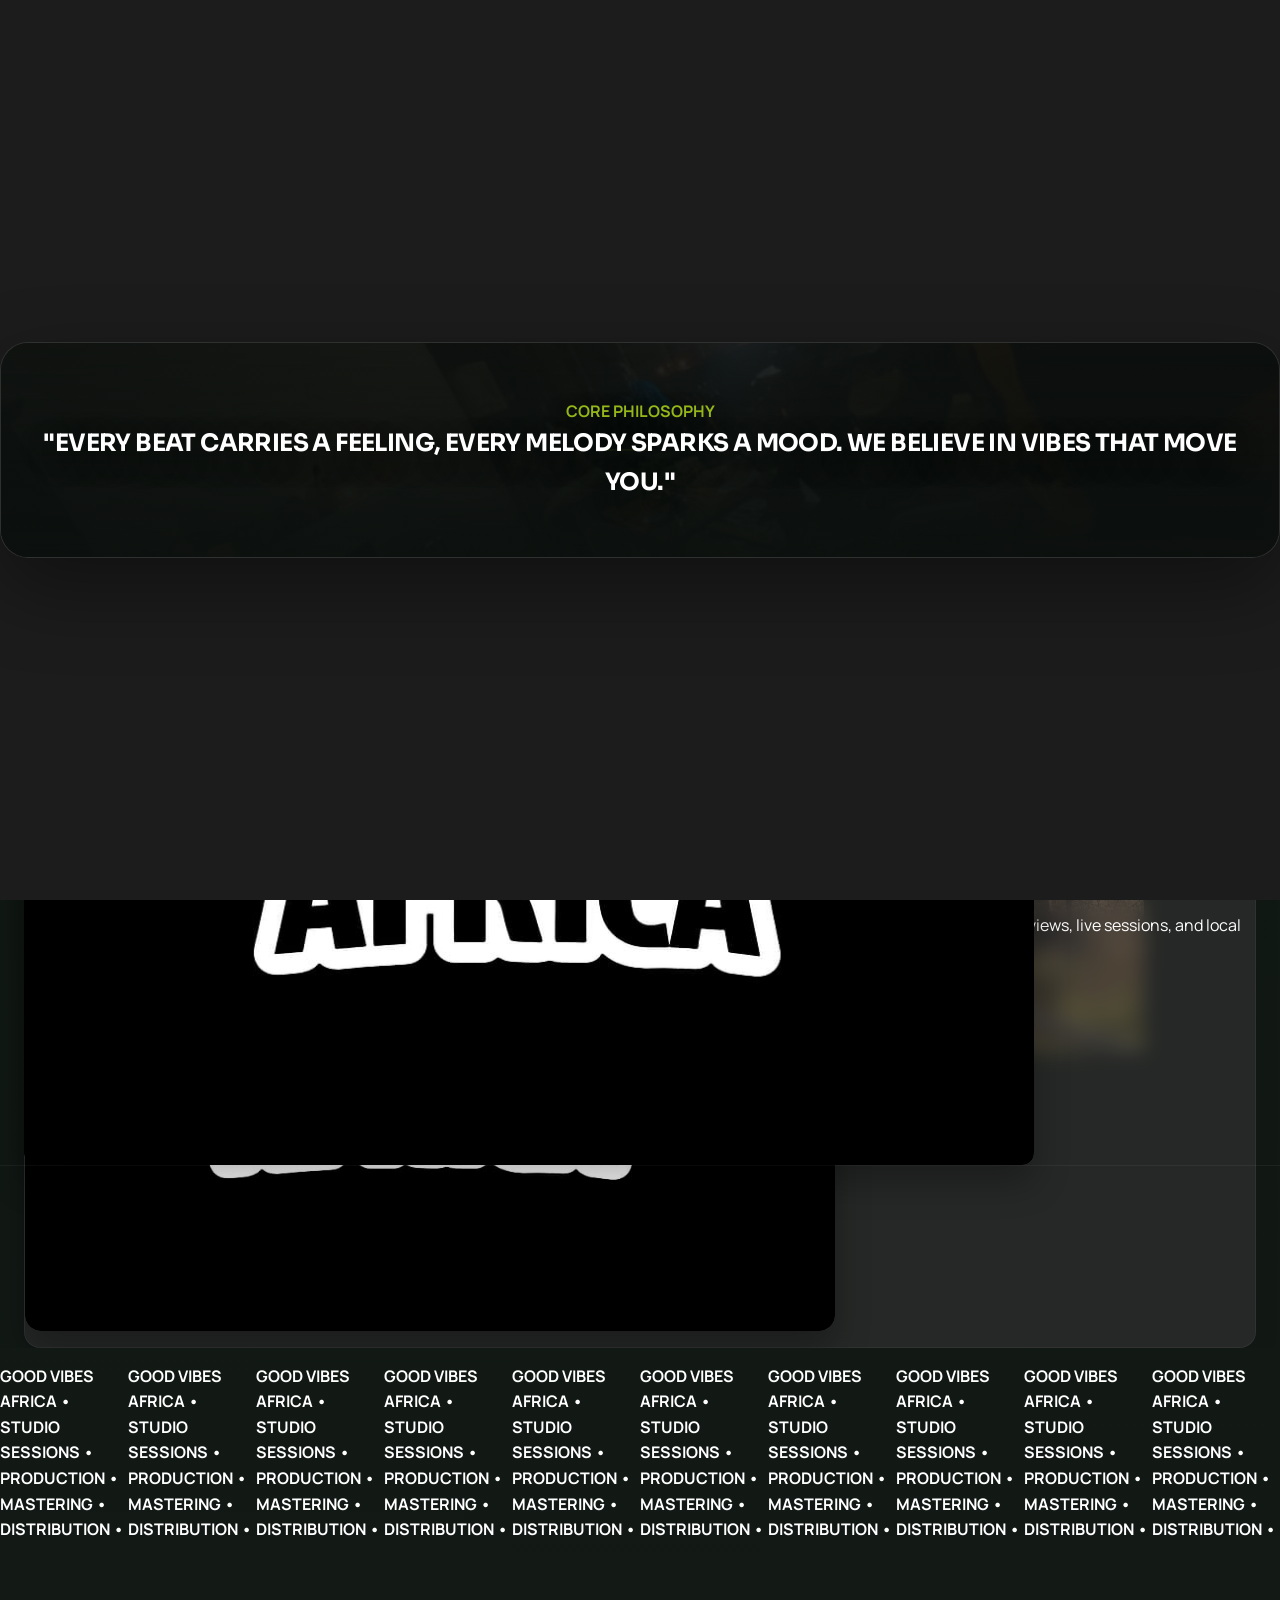
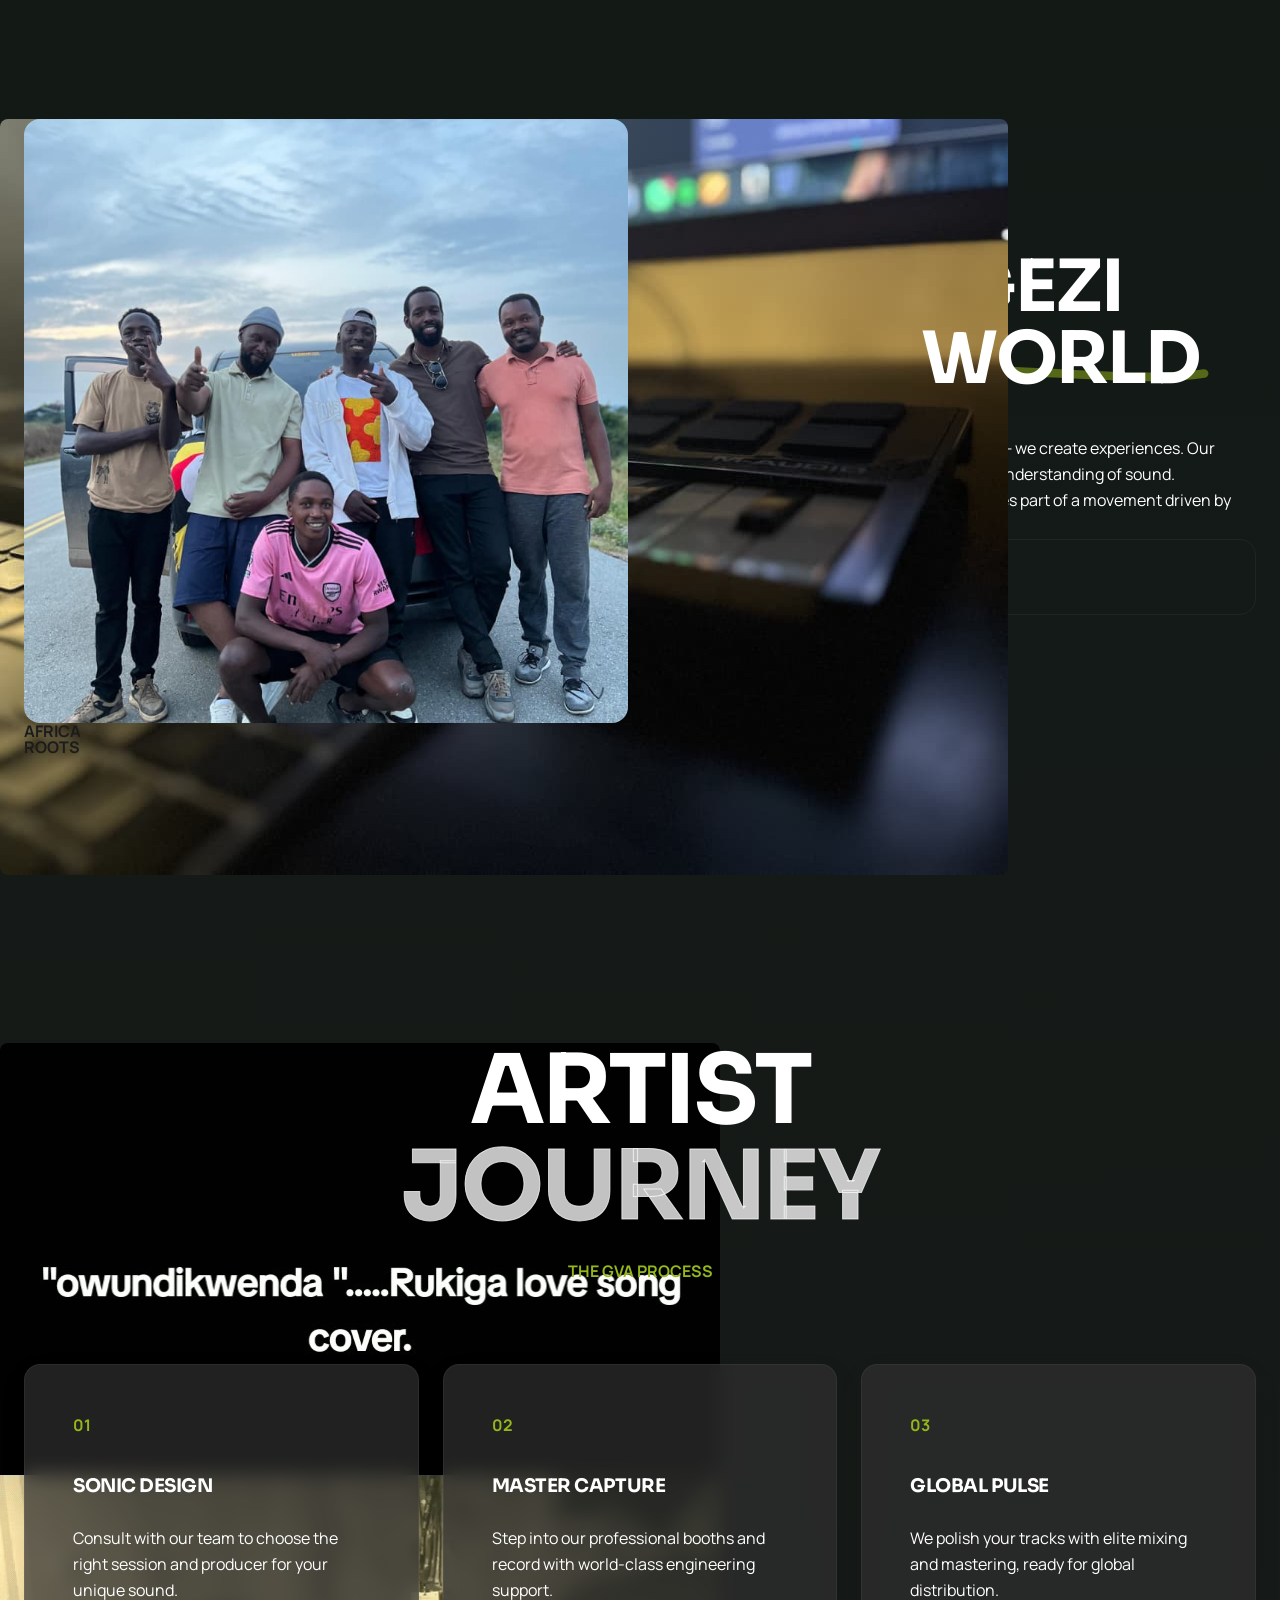
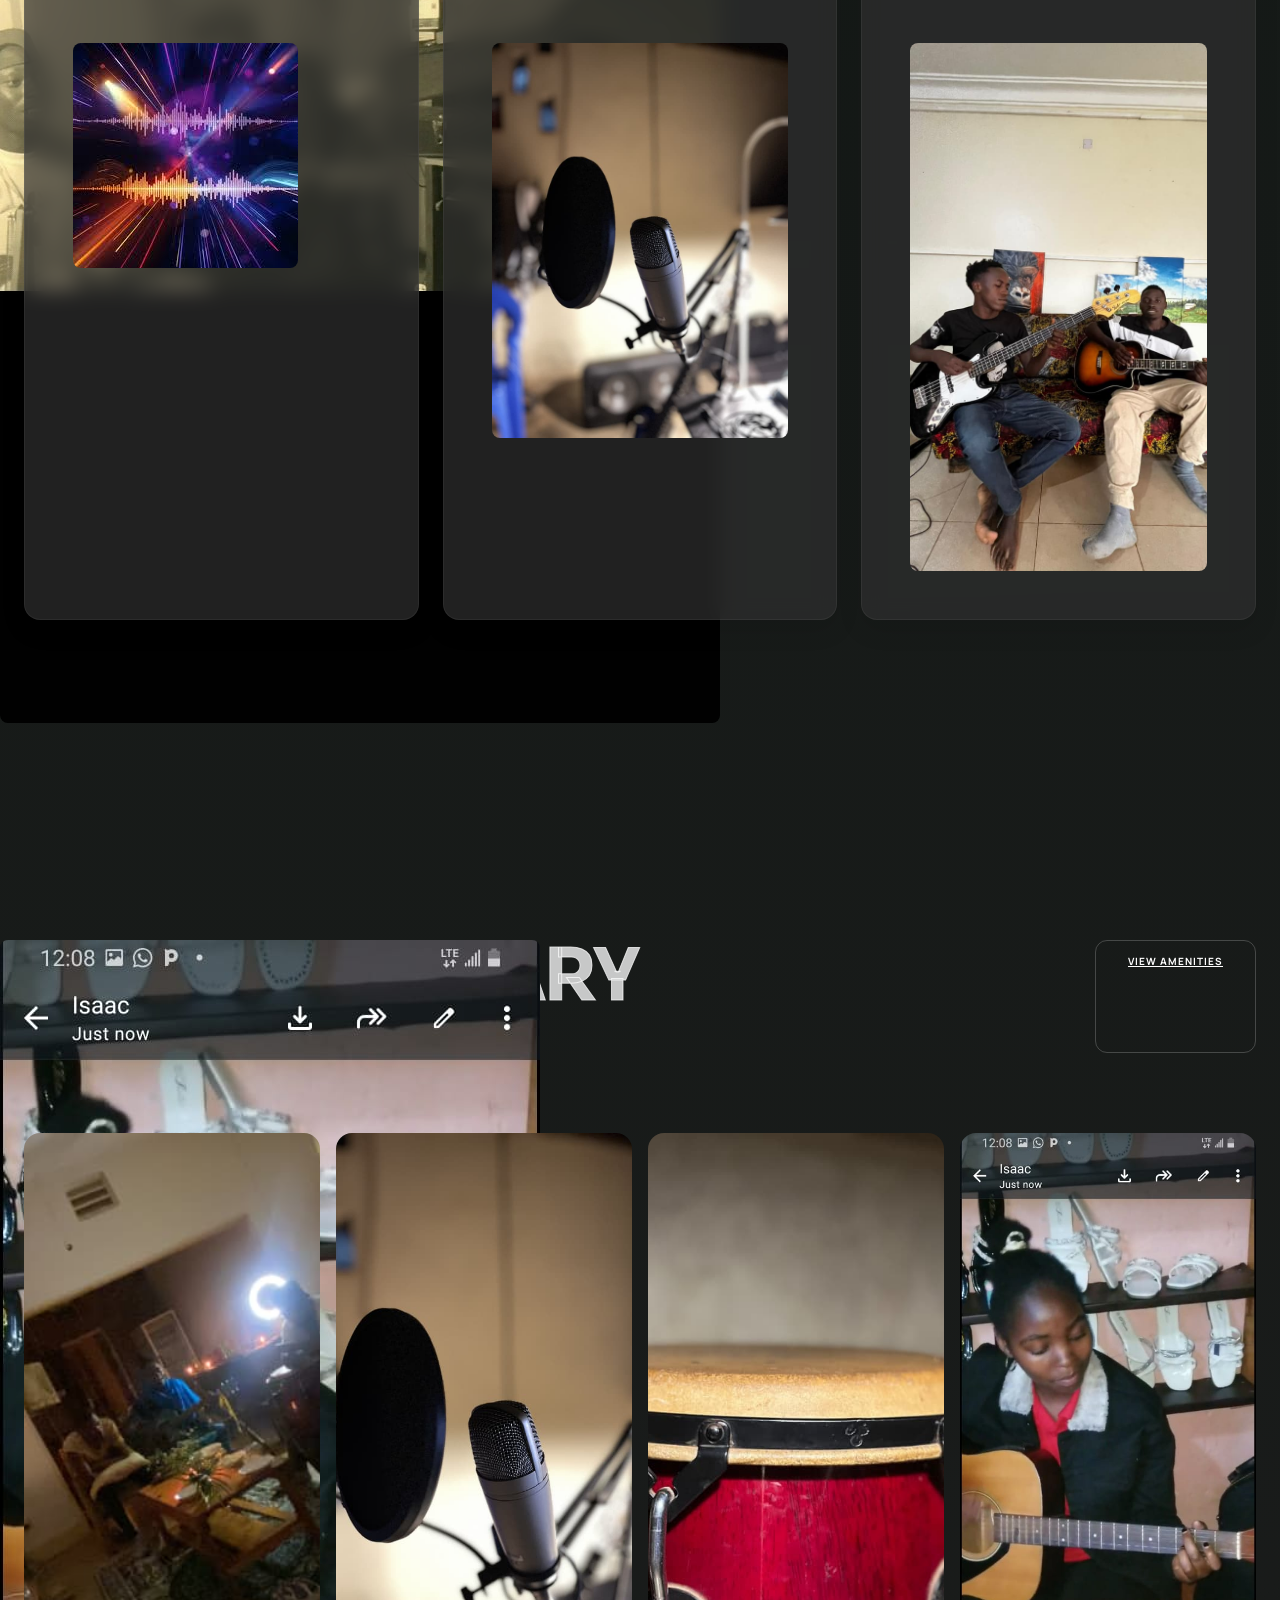
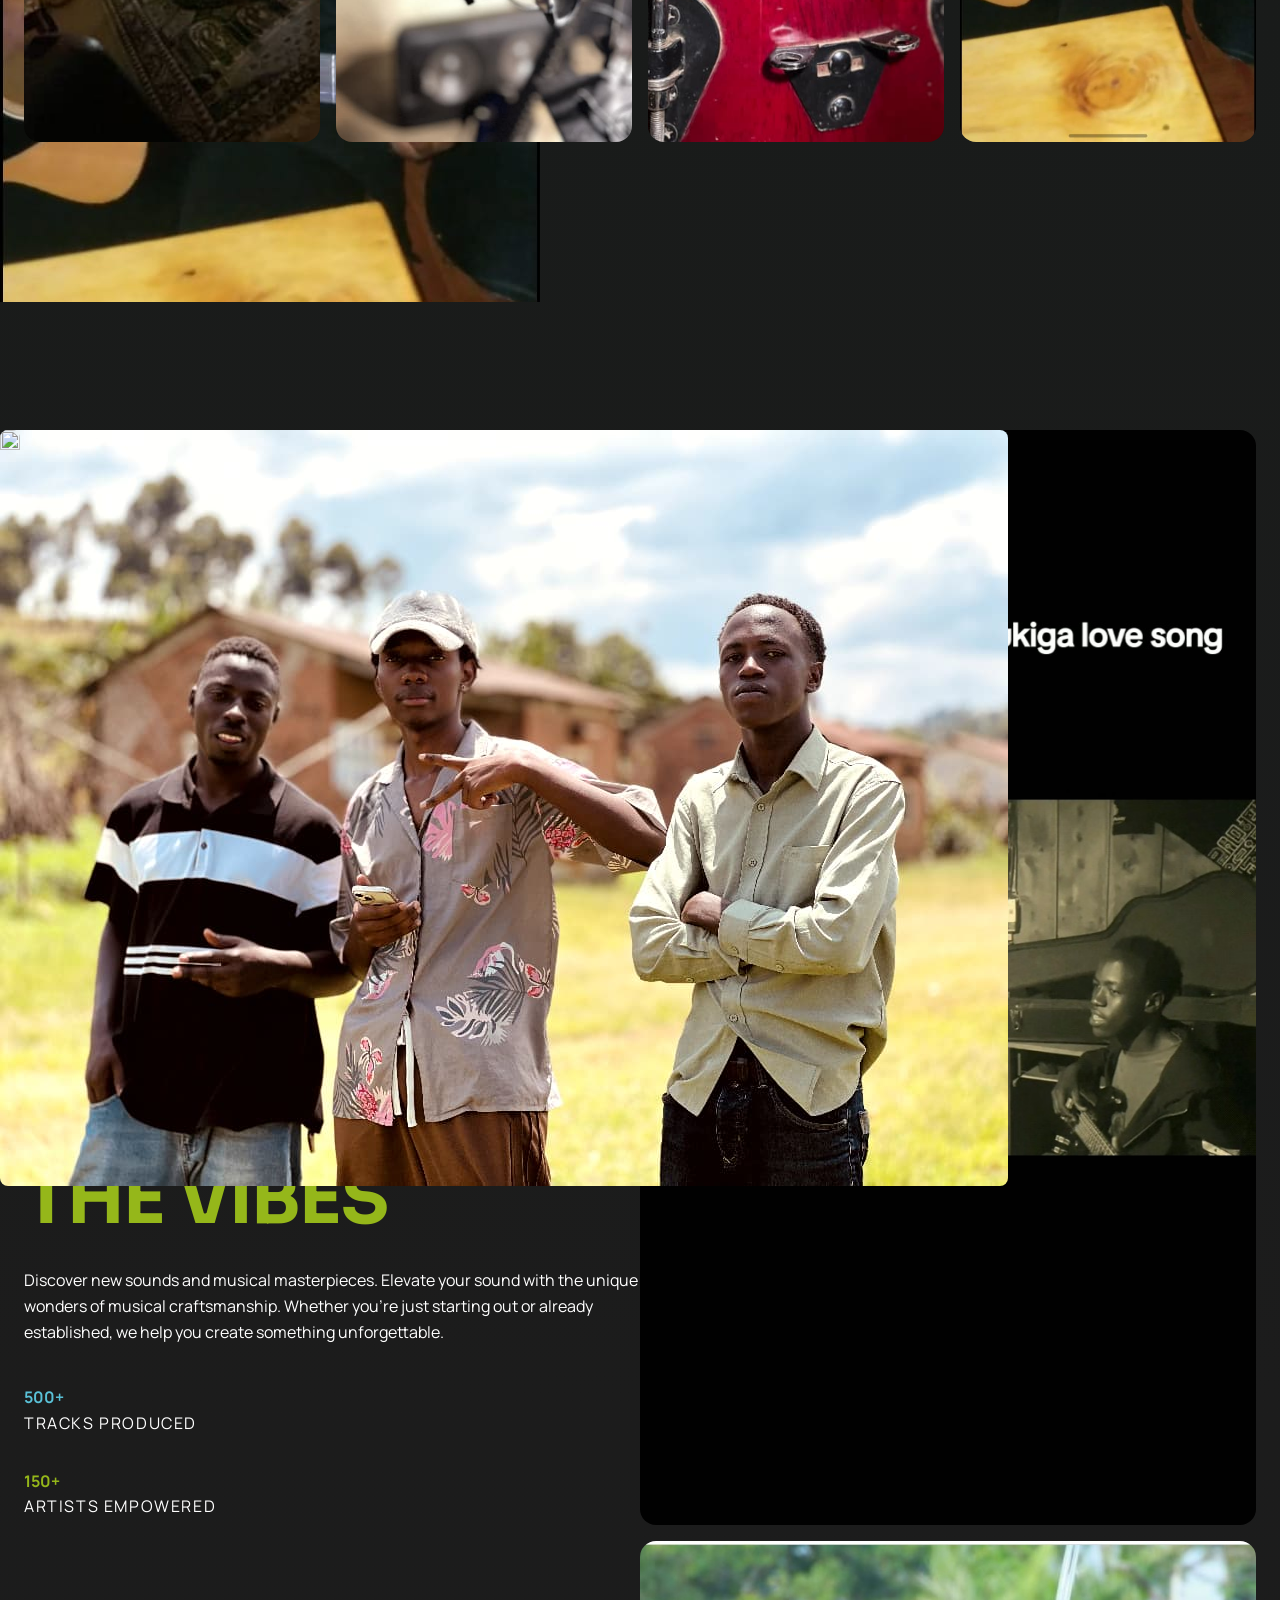
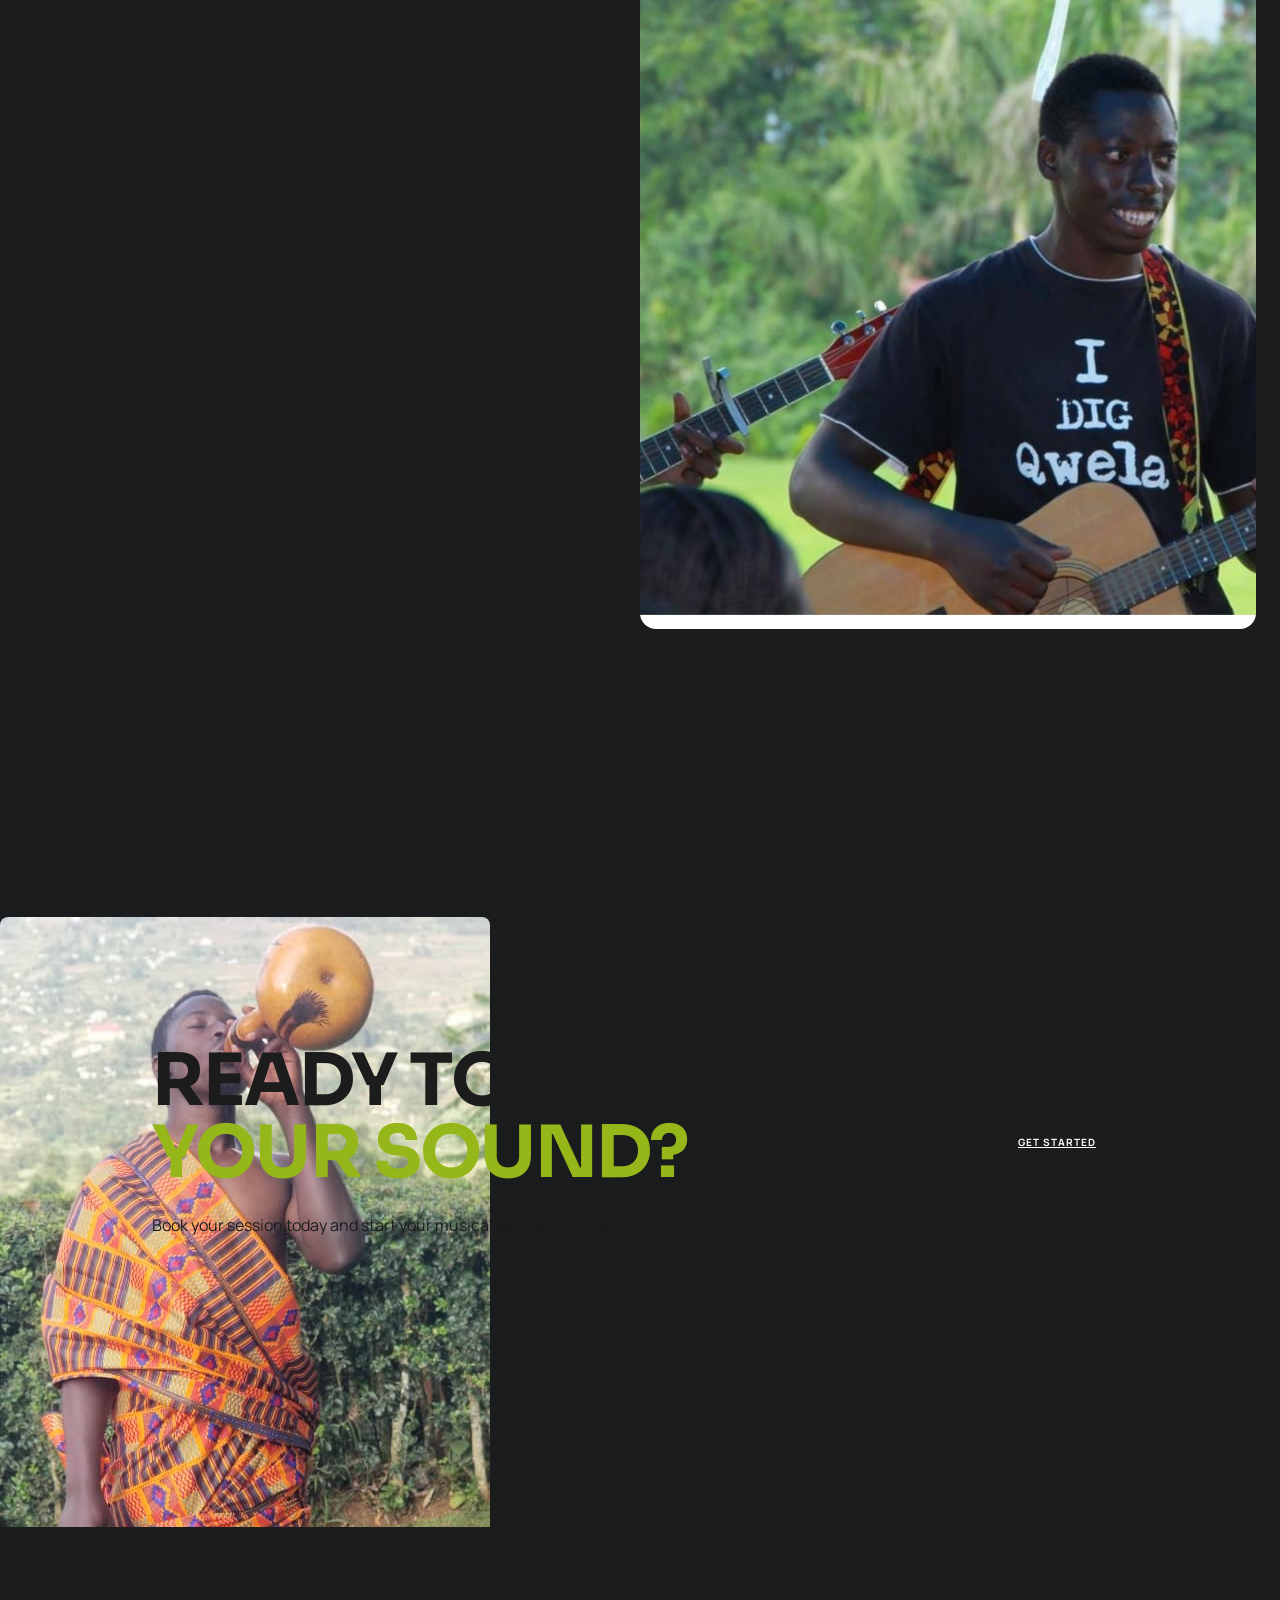
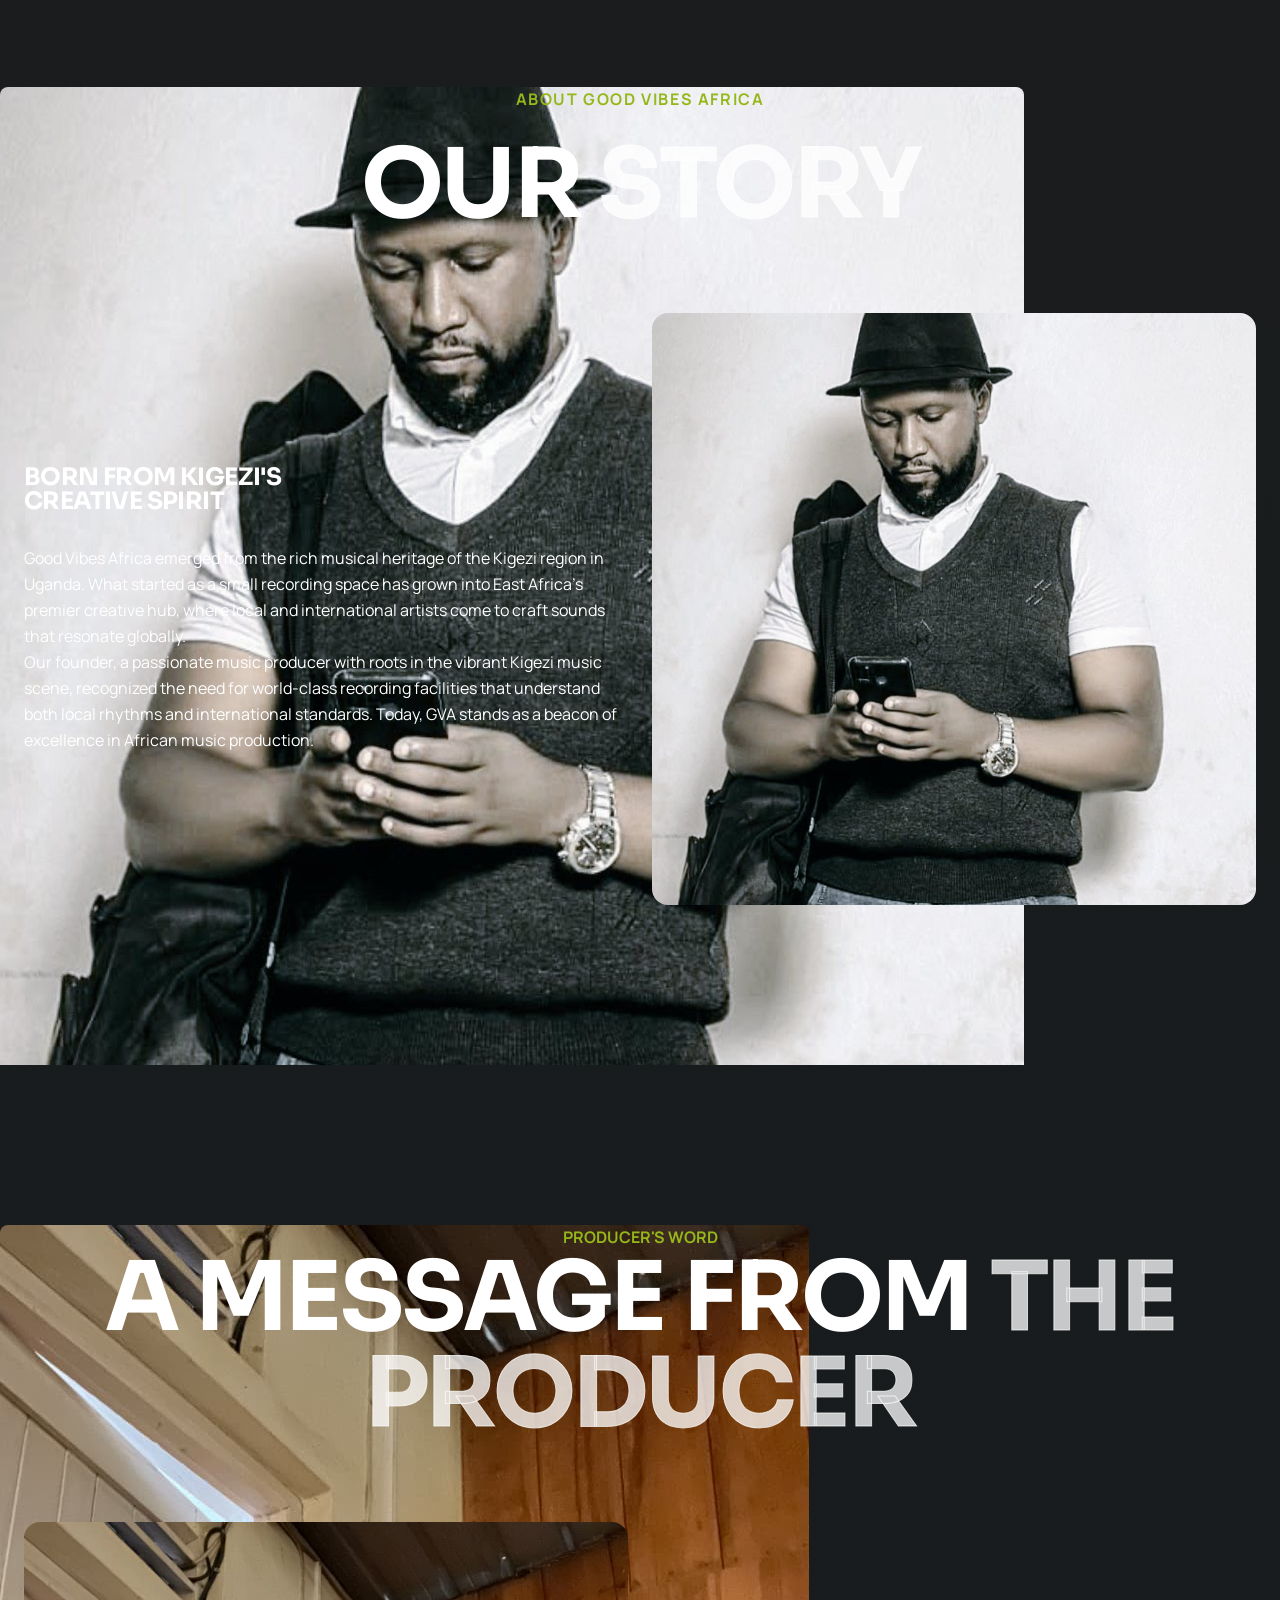
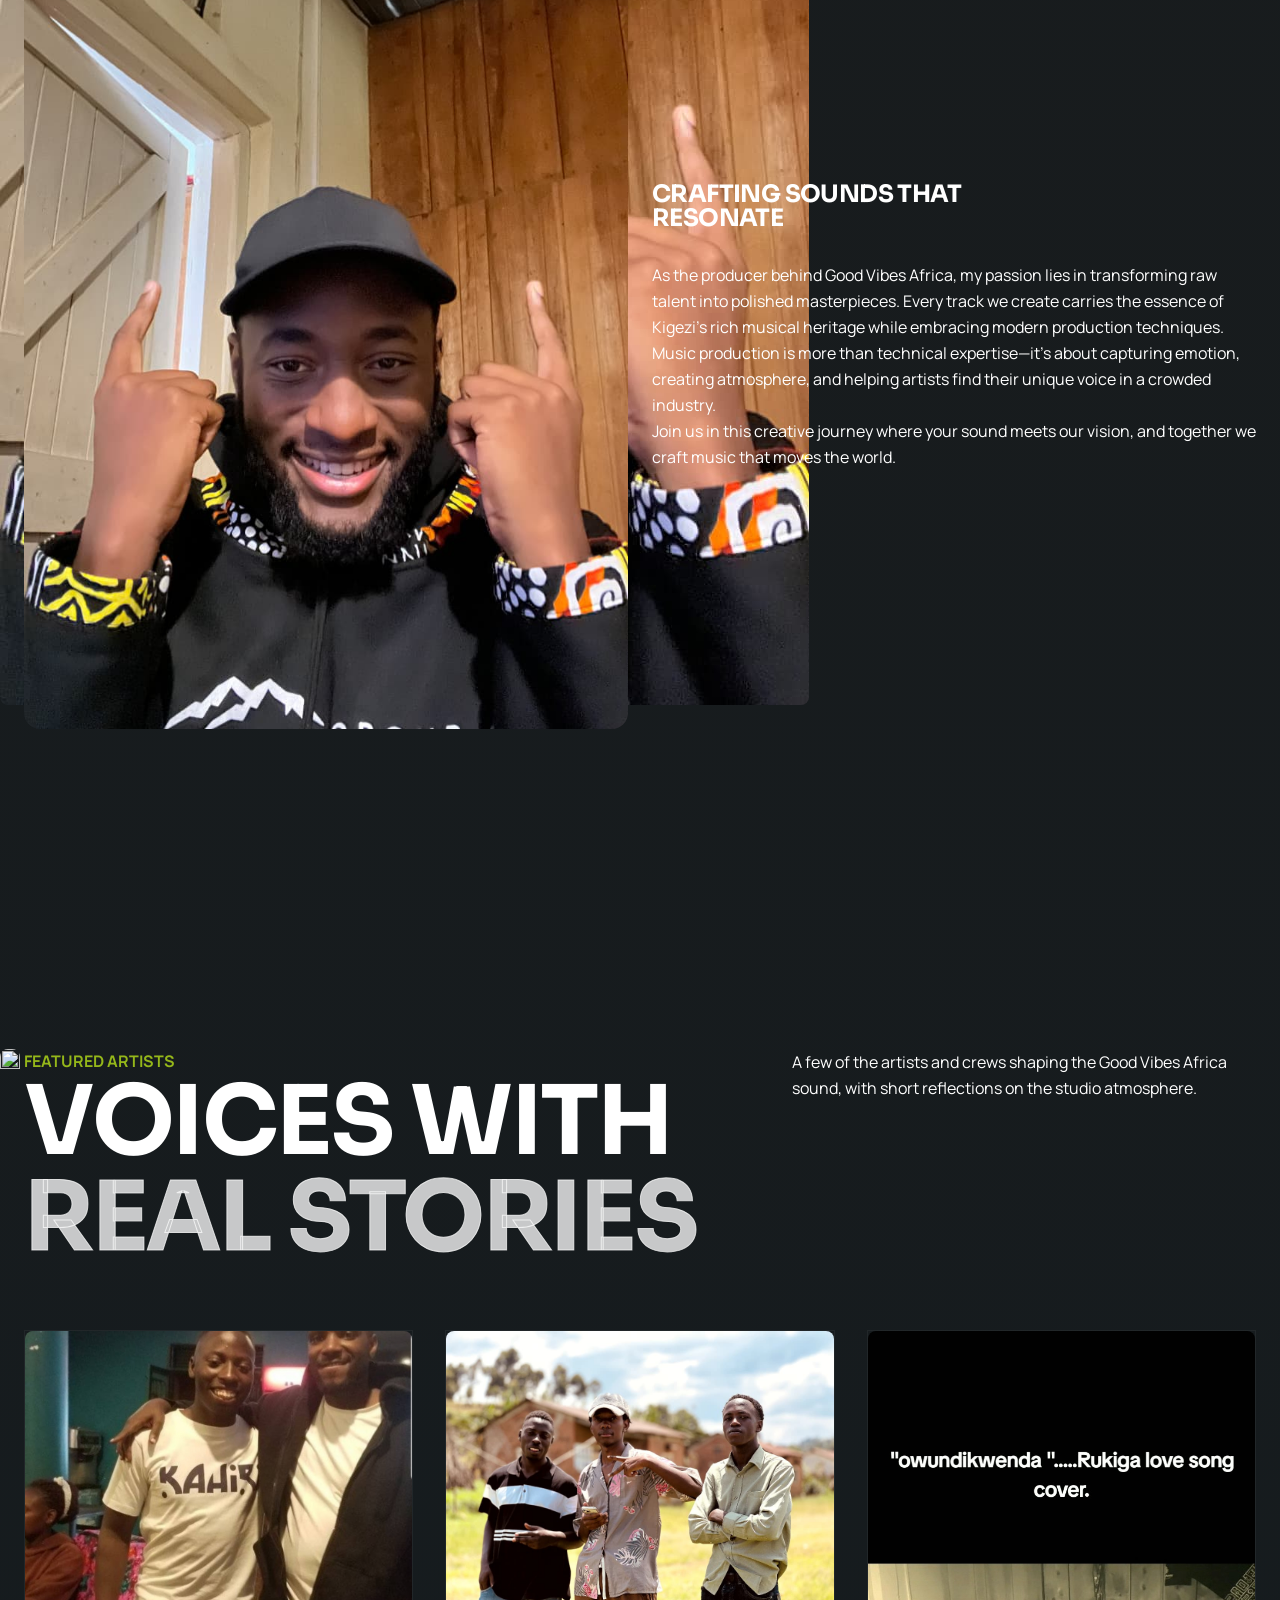
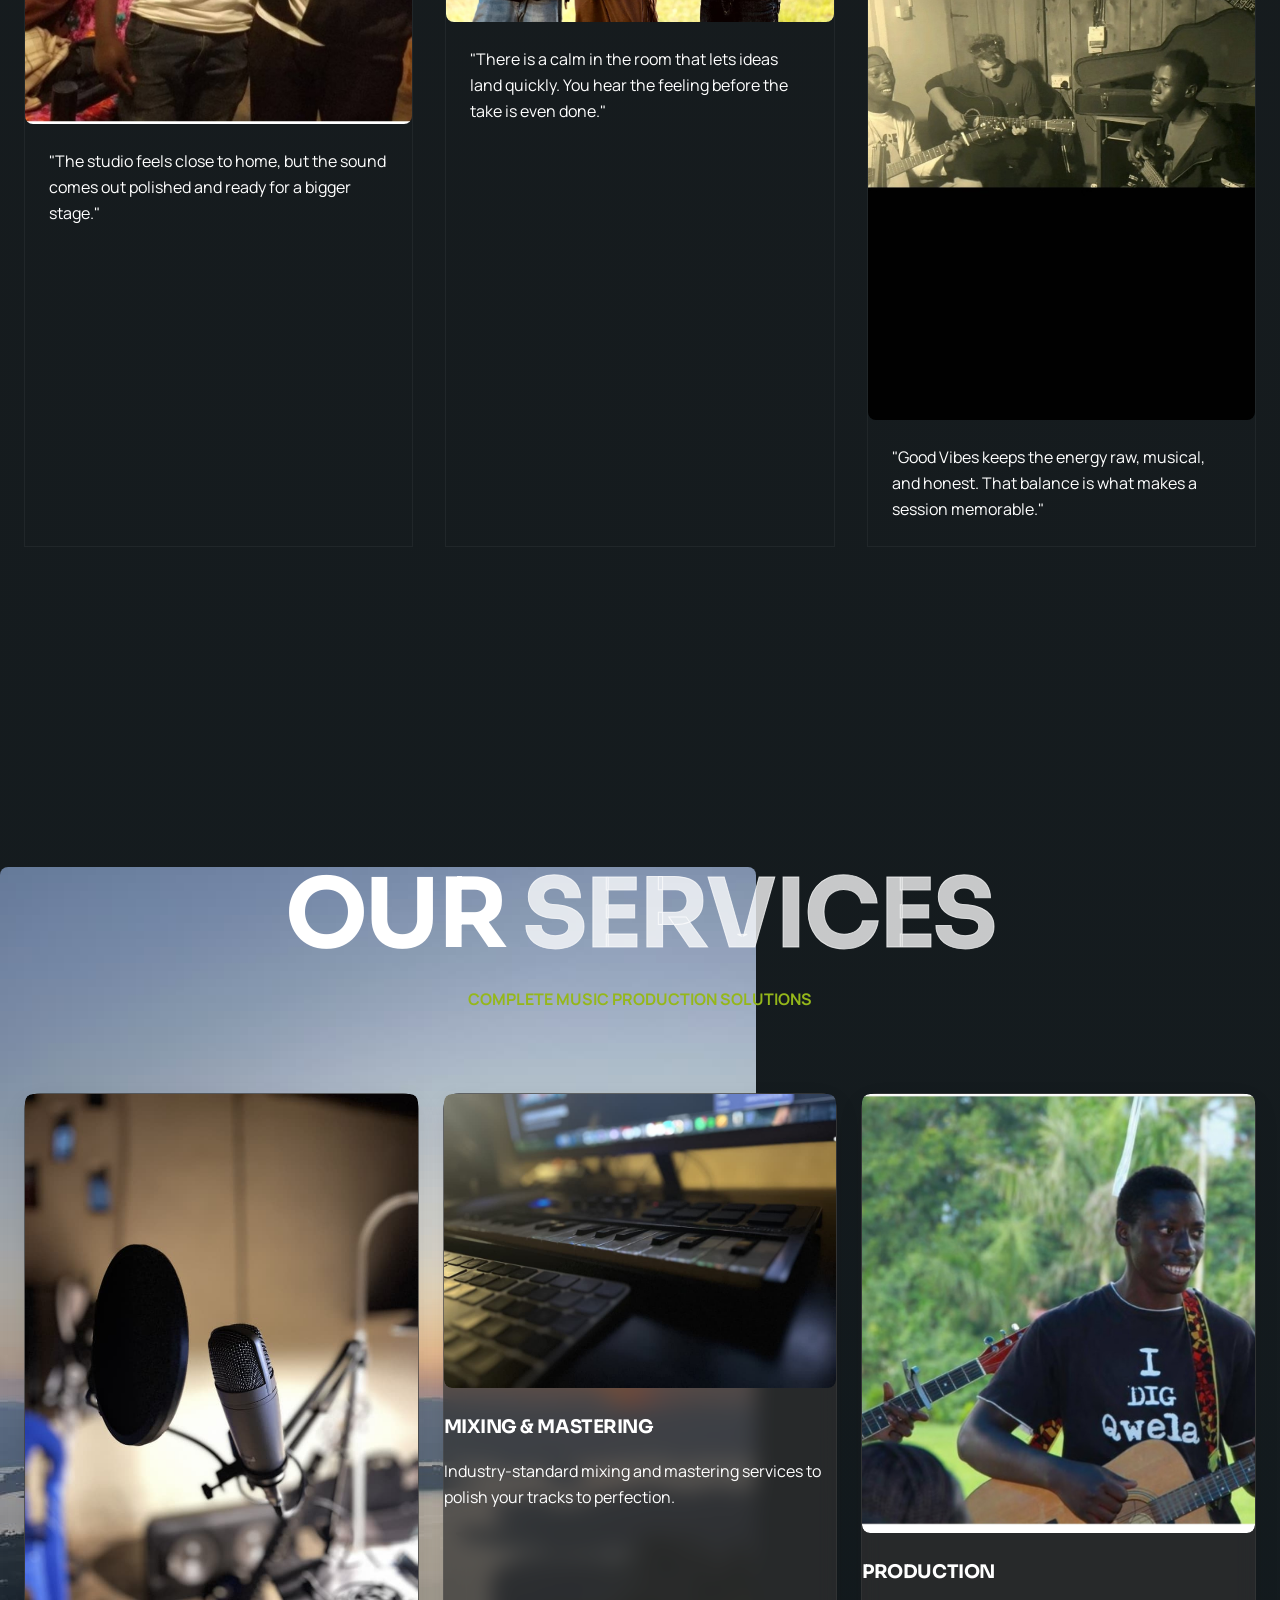
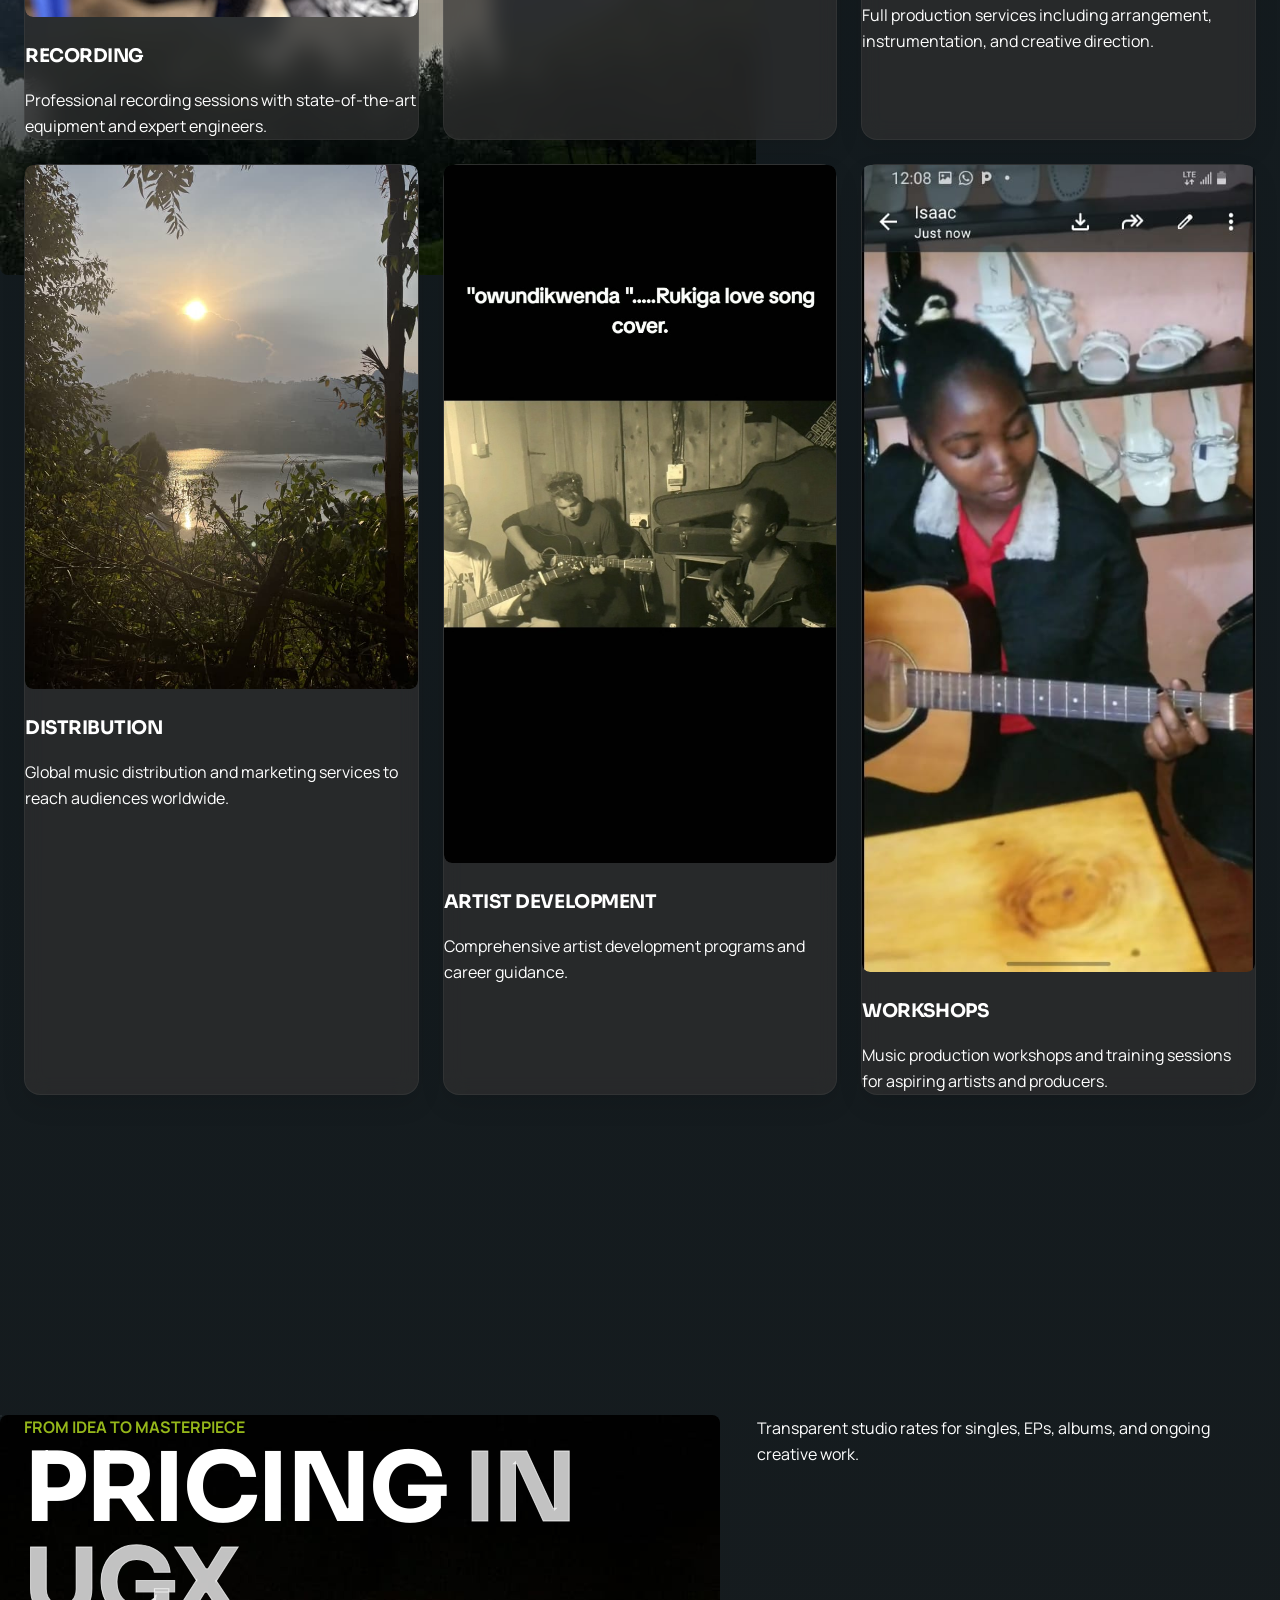
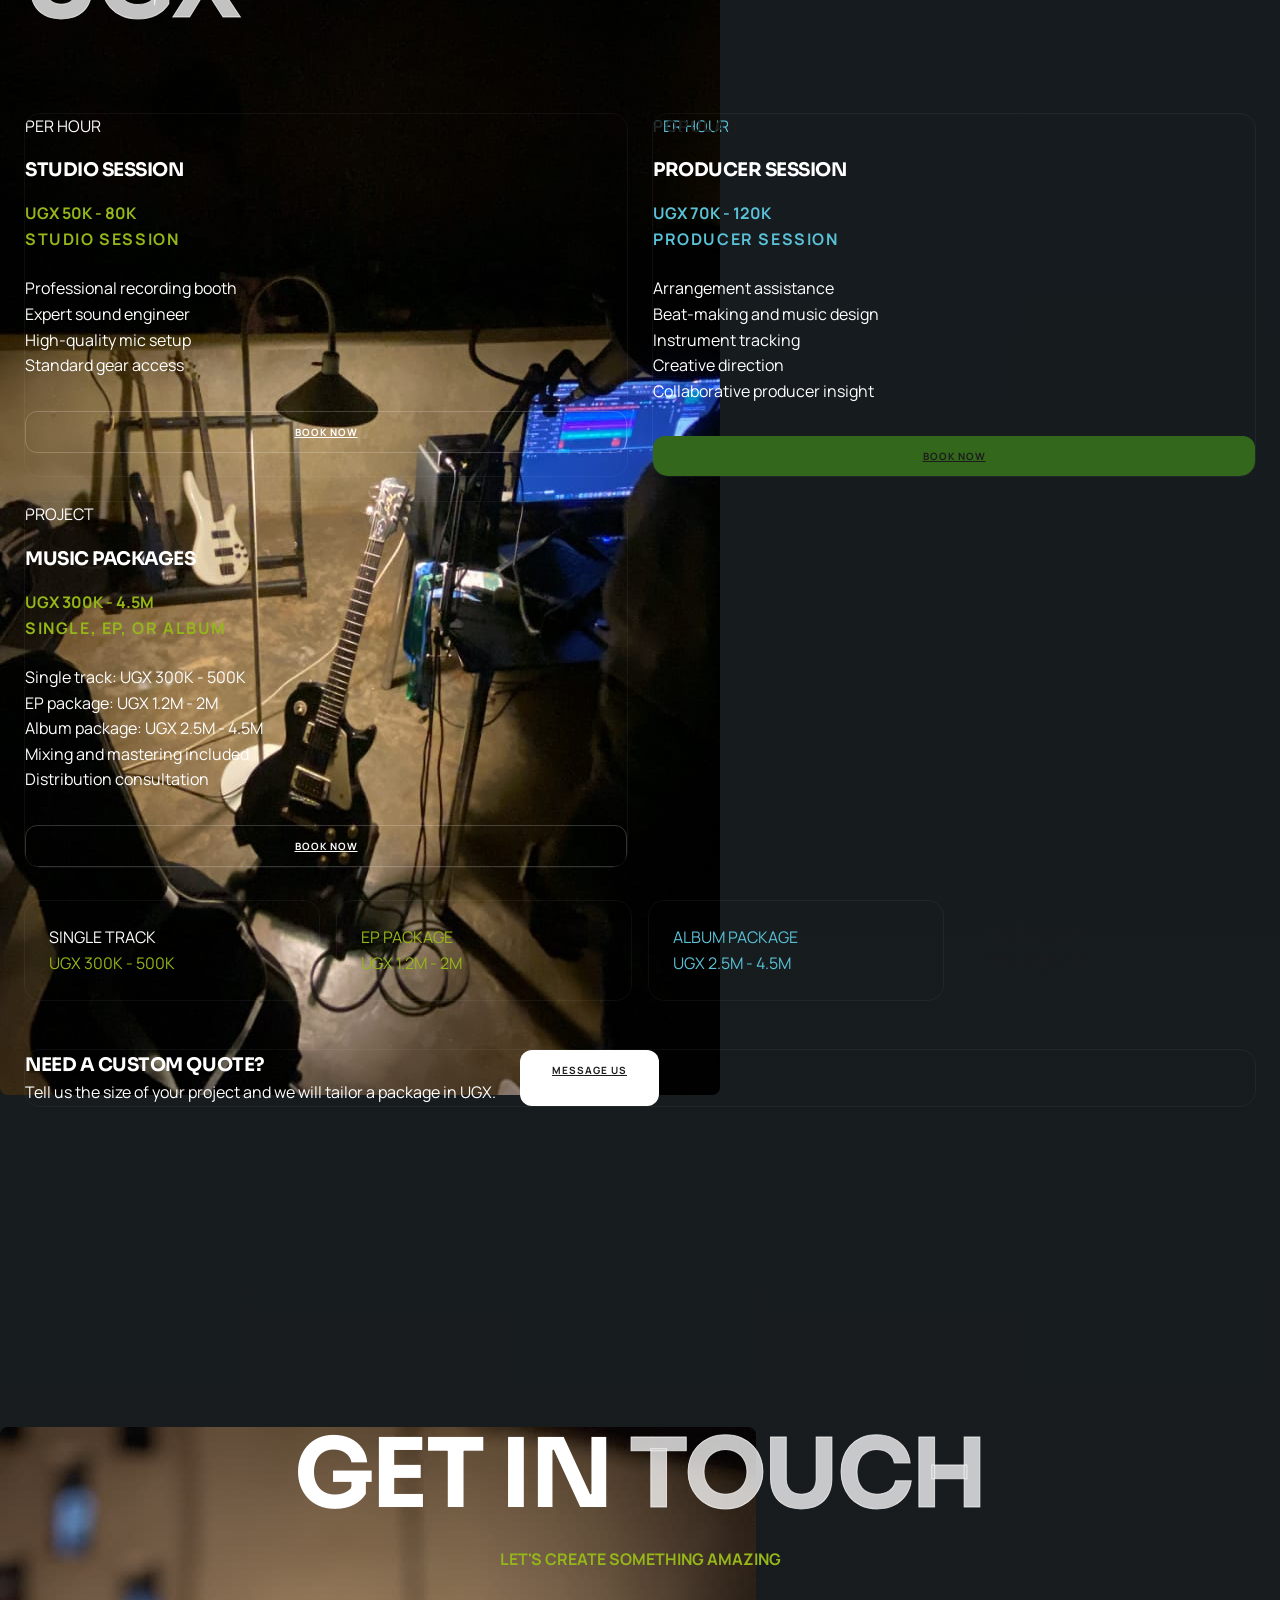
==== commit 70ade0e7: "Add files via upload" ====
--- a/good-vibes/index.html
+++ b/good-vibes/index.html
@@ -43,32 +43,77 @@
 
     /* Light theme variables */
     [data-theme="light"] {
-        --coal: #F5F5F5;
+        --coal: #F8F6F3;
         --brand-black: #FFFFFF;
-        --forest: #4CAF50;
-        --bloom: #8BC34A;
-        --lake-blue: #03A9F4;
-        --earth-blue: #0277BD;
+        --forest: #4A7C59;
+        --bloom: #8FAF6F;
+        --lake-blue: #5A9BD4;
+        --earth-blue: #3A7D8C;
+        --text-primary: #2D2D2D;
+        --text-secondary: #5A5A5A;
+        --text-tertiary: #8A8A8A;
     }
 
     /* Theme toggle button */
     .theme-toggle {
-        background: rgba(255, 255, 255, 0.1);
-        border: 1px solid rgba(255, 255, 255, 0.2);
-        color: white;
-        padding: 8px 12px;
-        border-radius: 8px;
+        background: linear-gradient(135deg, rgba(255, 255, 255, 0.12) 0%, rgba(255, 255, 255, 0.05) 100%);
+        border: 1px solid rgba(255, 255, 255, 0.3);
+        color: #ffffff;
+        padding: 10px 16px;
+        border-radius: 10px;
         cursor: pointer;
-        transition: all 0.3s ease;
-        font-size: 12px;
+        transition: all 0.3s cubic-bezier(0.4, 0, 0.2, 1);
+        font-size: 13px;
+        font-weight: 600;
         text-transform: uppercase;
         letter-spacing: 0.05em;
+        backdrop-filter: blur(10px);
+        position: relative;
+        overflow: hidden;
+    }
+
+    .theme-toggle::before {
+        content: "";
+        position: absolute;
+        inset: 0;
+        background-image: url("assets/artists-collective.jpeg");
+        background-size: cover;
+        background-position: center;
+        opacity: 0.15;
+        z-index: 0;
+    }
+
+    .theme-toggle span {
+        position: relative;
+        z-index: 1;
     }
 
     [data-theme="light"] .theme-toggle {
-        background: rgba(0, 0, 0, 0.1);
-        border-color: rgba(0, 0, 0, 0.2);
+        background: linear-gradient(135deg, rgba(255, 255, 255, 0.95) 0%, rgba(250, 250, 250, 0.9) 100%);
+        border-color: rgba(0, 0, 0, 0.25);
         color: #1C1C1C;
+        font-weight: 700;
+        backdrop-filter: blur(12px);
+    }
+
+    [data-theme="light"] .theme-toggle::before {
+        opacity: 0.1;
+    }
+
+    .theme-toggle:hover {
+        transform: translateY(-2px);
+        box-shadow: 0 8px 20px rgba(0, 0, 0, 0.15);
+    }
+
+    [data-theme="light"] .theme-toggle:hover {
+        box-shadow: 0 8px 20px rgba(0, 0, 0, 0.12);
+    }
+
+    /* Theme icon styling */
+    .theme-icon {
+        display: inline-flex;
+        align-items: center;
+        gap: 6px;
     }
 
         * {
@@ -95,12 +140,41 @@
 
     /* Light theme body styles */
     [data-theme="light"] body {
-        background-color: var(--brand-black);
+        background-color: #FDFDFD;
         background-image:
-            linear-gradient(180deg, rgba(255, 255, 255, 0.95) 0%, rgba(248, 248, 248, 0.98) 32%, rgba(240, 240, 240, 0.97) 68%, rgba(255, 255, 255, 1) 100%),
-            radial-gradient(circle at top left, rgba(139, 195, 74, 0.1), transparent 34%),
-            radial-gradient(circle at bottom right, rgba(3, 169, 244, 0.08), transparent 28%);
-        color: #1C1C1C;
+            linear-gradient(180deg, rgba(253, 253, 253, 1) 0%, rgba(250, 250, 250, 0.98) 32%, rgba(245, 245, 245, 0.96) 68%, rgba(255, 255, 255, 1) 100%),
+            radial-gradient(circle at top left, rgba(143, 175, 111, 0.06), transparent 34%),
+            radial-gradient(circle at bottom right, rgba(90, 155, 212, 0.04), transparent 28%);
+        color: var(--text-primary);
+    }
+
+    [data-theme="light"] h1,
+    [data-theme="light"] h2,
+    [data-theme="light"] h3,
+    [data-theme="light"] h4,
+    [data-theme="light"] h5,
+    [data-theme="light"] h6 {
+        color: var(--text-primary);
+    }
+
+    [data-theme="light"] p,
+    [data-theme="light"] span,
+    [data-theme="light"] a {
+        color: var(--text-secondary);
+    }
+
+    [data-theme="light"] a:hover {
+        color: var(--text-primary);
+    }
+
+    [data-theme="light"] .text-outline {
+        -webkit-text-stroke: 1px rgba(0, 0, 0, 0.1);
+        color: rgba(30, 30, 30, 0.95);
+    }
+
+    [data-theme="light"] .text-outline-white {
+        -webkit-text-stroke: 1px rgba(0, 0, 0, 0.08);
+        color: rgba(28, 28, 28, 0.98);
     }
 
         h1, h2, h3, h4, h5, h6 {
@@ -139,9 +213,36 @@
     }
 
     [data-theme="light"] .glass-card {
-        background: rgba(255, 255, 255, 0.7);
-        border-color: rgba(0, 0, 0, 0.05);
-        box-shadow: 0 10px 25px rgba(0, 0, 0, 0.05);
+        background: rgba(255, 255, 255, 0.85);
+        border-color: rgba(0, 0, 0, 0.08);
+        box-shadow: 0 10px 25px rgba(0, 0, 0, 0.08);
+    }
+
+    [data-theme="light"] .btn-primary {
+        background-color: var(--forest);
+        color: white;
+    }
+
+    [data-theme="light"] .btn-primary:hover {
+        background-color: var(--bloom);
+    }
+
+    [data-theme="light"] .btn-secondary {
+        border-color: rgba(0, 0, 0, 0.15);
+        color: var(--text-primary);
+    }
+
+    [data-theme="light"] .btn-secondary:hover {
+        border-color: var(--forest);
+        background: rgba(46, 125, 50, 0.08);
+    }
+
+    [data-theme="light"] .btn-accent {
+        background-color: var(--forest);
+    }
+
+    [data-theme="light"] .btn-accent:hover {
+        background-color: var(--bloom);
     }
 
         /* Button Styles */
@@ -206,6 +307,10 @@
             background-size: 20px 20px;
         }
 
+        [data-theme="light"] .pattern-bg {
+            background-image: radial-gradient(rgba(46, 125, 50, 0.15) 0.5px, transparent 0.5px);
+        }
+
         /* Brush Accent Effect */
         .brush-accent {
             position: relative;
@@ -224,6 +329,10 @@
             background-size: 100% 100%;
             z-index: -1;
             pointer-events: none;
+        }
+
+        [data-theme="light"] .brush-accent::after {
+            background-image: url("data:image/svg+xml,%3Csvg width='200' height='20' viewBox='0 0 200 20' fill='none' xmlns='http://www.w3.org/2000/svg'%3E%3Cpath d='M0 10C50 2 150 18 200 10' stroke='%237CB342' stroke-width='6' stroke-opacity='0.6' stroke-linecap='round'/%3E%3C/svg%3E");
         }
 
         /* Marquee Animation */
@@ -849,6 +958,40 @@
             .hidden-mobile {
                 display: none;
             }
+
+            .theme-toggle-mobile {
+                width: 100%;
+                text-align: center;
+                margin-top: 16px;
+                padding-top: 16px;
+                border-top: 1px solid rgba(255, 255, 255, 0.15);
+                font-size: 14px;
+                padding: 12px 20px;
+            }
+
+            [data-theme="light"] .theme-toggle-mobile {
+                border-top-color: rgba(0, 0, 0, 0.15);
+            }
+        }
+
+        /* Image Styling */
+        img {
+            display: block;
+            max-width: 100%;
+            height: auto;
+            border-radius: 8px;
+            transition: filter 0.3s ease;
+        }
+
+        [data-theme="light"] img:not(.logo-mark):not(.intro-bg):not(.ambient-image) {
+            filter: brightness(0.95) contrast(1.05);
+        }
+
+        .logo-mark,
+        .intro-bg,
+        .ambient-image,
+        .hero-image {
+            transition: all 0.3s ease;
         }
     </style>
 </head>
@@ -982,7 +1125,7 @@
                 <a href="#services" class="text-xs uppercase tracking-widest font-bold transition-all relative py-1 hover:text-white text-white/50" onclick="navigateTo('services')">Services</a>
                 <a href="#pricing" class="text-xs uppercase tracking-widest font-bold transition-all relative py-1 hover:text-white text-white/50" onclick="navigateTo('pricing')">Pricing</a>
                 <a href="#contact" class="text-xs uppercase tracking-widest font-bold transition-all relative py-1 hover:text-white text-white/50" onclick="navigateTo('contact')">Contact</a>
-                <button id="theme-toggle" class="theme-toggle" onclick="toggleTheme()">🌙 Dark</button>
+                <button id="theme-toggle" class="theme-toggle" onclick="toggleTheme()"><span class="theme-icon">🌙 Dark</span></button>
                 <a href="#booking" class="btn-accent py-2 px-6 ml-4" onclick="navigateTo('booking')">Book Now</a>
             </div>
 
@@ -1024,7 +1167,8 @@
                 <a href="#booking" class="text-4xl uppercase tracking-tighter font-bold text-white" onclick="navigateTo('booking')">Booking</a>
             </div>
 
-            <div class="mt-auto">
+            <div class="mt-auto flex flex-col gap-4">
+                <button id="theme-toggle-mobile" class="theme-toggle theme-toggle-mobile" onclick="toggleTheme()"><span class="theme-icon">🌙 Dark</span></button>
                 <a href="#booking" class="btn-accent w-full block text-center py-5" onclick="navigateTo('booking')">Book a Session</a>
             </div>
         </div>
@@ -1145,7 +1289,7 @@
                         <div class="absolute -top-6 -left-6 w-32 h-32 border-t-2 border-l-2 border-bloom/30"></div>
                         <div class="aspect-square overflow-hidden group rounded-2xl shadow-2xl">
                             <img
-                                src="assets/artists-collective.jpeg"
+                                src="assets/team.jpeg"
                                 alt="Good Vibes Africa artists and team"
                                 class="w-full h-full object-cover brightness-75 group-hover:scale-110 transition-all duration-1000"
                             />
@@ -1188,24 +1332,24 @@
 
                     <div class="grid md:grid-cols-3 gap-12 relative">
                         <div class="hidden md:block absolute top-[100px] left-0 w-full h-[1px] bg-white/5 -z-10"></div>
-                        <div class="glass-card p-12 hover-glow border-t-2 border-t-bloom/10">
-                            <span class="font-heading text-bloom text-7xl font-bold opacity-10 block mb-8">01</span>
-                            <h3 class="text-3xl font-bold mb-6 uppercase tracking-tighter">Sonic Design</h3>
-                            <p class="text-white/40 leading-relaxed mb-10 text-sm">Consult with our team to choose the right session and producer for your unique sound.</p>
-                            <div class="text-4xl">🎨</div>
-                        </div>
-                        <div class="glass-card p-12 hover-glow border-t-2 border-t-bloom/10">
-                            <span class="font-heading text-bloom text-7xl font-bold opacity-10 block mb-8">02</span>
-                            <h3 class="text-3xl font-bold mb-6 uppercase tracking-tighter">Master Capture</h3>
-                            <p class="text-white/40 leading-relaxed mb-10 text-sm">Step into our professional booths and record with world-class engineering support.</p>
-                            <div class="text-4xl">🎧</div>
-                        </div>
-                        <div class="glass-card p-12 hover-glow border-t-2 border-t-bloom/10">
-                            <span class="font-heading text-bloom text-7xl font-bold opacity-10 block mb-8">03</span>
-                            <h3 class="text-3xl font-bold mb-6 uppercase tracking-tighter">Global Pulse</h3>
-                            <p class="text-white/40 leading-relaxed mb-10 text-sm">We polish your tracks with elite mixing and mastering, ready for global distribution.</p>
-                            <div class="text-4xl">🌍</div>
-                        </div>
+<div class="glass-card p-12 hover-glow border-t-2 border-t-bloom/10">
+                             <span class="font-heading text-bloom text-7xl font-bold opacity-10 block mb-8">01</span>
+                             <h3 class="text-3xl font-bold mb-6 uppercase tracking-tighter">Sonic Design</h3>
+                             <p class="text-white/40 leading-relaxed mb-10 text-sm">Consult with our team to choose the right session and producer for your unique sound.</p>
+                             <img src="assets/sonic design.jpg" alt="Sonic Design" class="w-16 h-16 object-cover rounded-lg" />
+                         </div>
+<div class="glass-card p-12 hover-glow border-t-2 border-t-bloom/10">
+                             <span class="font-heading text-bloom text-7xl font-bold opacity-10 block mb-8">02</span>
+                             <h3 class="text-3xl font-bold mb-6 uppercase tracking-tighter">Master Capture</h3>
+                             <p class="text-white/40 leading-relaxed mb-10 text-sm">Step into our professional booths and record with world-class engineering support.</p>
+                             <img src="assets/recording.jpeg" alt="Master Capture" class="w-16 h-16 object-cover rounded-lg" />
+                         </div>
+<div class="glass-card p-12 hover-glow border-t-2 border-t-bloom/10">
+                             <span class="font-heading text-bloom text-7xl font-bold opacity-10 block mb-8">03</span>
+                             <h3 class="text-3xl font-bold mb-6 uppercase tracking-tighter">Global Pulse</h3>
+                             <p class="text-white/40 leading-relaxed mb-10 text-sm">We polish your tracks with elite mixing and mastering, ready for global distribution.</p>
+                             <img src="assets/WhatsApp Image 2026-05-05 at 12.07.39.jpeg" alt="Global Pulse" class="w-16 h-16 object-cover rounded-lg" />
+                         </div>
                     </div>
                 </div>
             </section>
@@ -1234,7 +1378,7 @@
                             </div>
                         </div>
                         <div class="overflow-hidden group rounded-2xl relative">
-                            <img src="assets/studio-microphone.jpeg" alt="Microphone setup in the studio" class="w-full h-full object-cover brightness-90 group-hover:scale-105 transition-all duration-700" />
+                            <img src="assets/recording.jpeg" alt="Microphone setup in the studio" class="w-full h-full object-cover brightness-90 group-hover:scale-105 transition-all duration-700" />
                             <div class="absolute inset-x-0 bottom-0 p-4 bg-gradient-to-t from-brand-black via-brand-black/65 to-transparent">
                                 <p class="text-[9px] uppercase tracking-[0.3em] text-bloom">Vocal Chain</p>
                             </div>
@@ -2053,17 +2197,22 @@
         function toggleTheme() {
             const html = document.documentElement;
             const themeToggle = document.getElementById('theme-toggle');
+            const themeToggleMobile = document.getElementById('theme-toggle-mobile');
             const currentTheme = html.getAttribute('data-theme');
-
-            if (currentTheme === 'light') {
+            const newTheme = currentTheme === 'light' ? 'dark' : 'light';
+
+            if (newTheme === 'dark') {
                 html.removeAttribute('data-theme');
-                themeToggle.textContent = '🌙 Dark';
+                const text = '<span class="theme-icon">🌙 Dark Mode</span>';
+                if (themeToggle) themeToggle.innerHTML = text;
+                if (themeToggleMobile) themeToggleMobile.innerHTML = text;
             } else {
                 html.setAttribute('data-theme', 'light');
-                themeToggle.textContent = '☀️ Light';
-            }
-
-            // Save theme preference to localStorage
+                const text = '<span class="theme-icon">☀️ Light Mode</span>';
+                if (themeToggle) themeToggle.innerHTML = text;
+                if (themeToggleMobile) themeToggleMobile.innerHTML = text;
+            }
+
             localStorage.setItem('theme', html.getAttribute('data-theme') || 'dark');
         }
 
@@ -2122,9 +2271,9 @@
             const themeToggle = document.getElementById('theme-toggle');
             if (savedTheme === 'light') {
                 document.documentElement.setAttribute('data-theme', 'light');
-                themeToggle.textContent = '☀️ Light';
+                themeToggle.innerHTML = '<span class="theme-icon">☀️ Light Mode</span>';
             } else {
-                themeToggle.textContent = '🌙 Dark';
+                themeToggle.innerHTML = '<span class="theme-icon">🌙 Dark Mode</span>';
             }
 
             runIntroSequence();
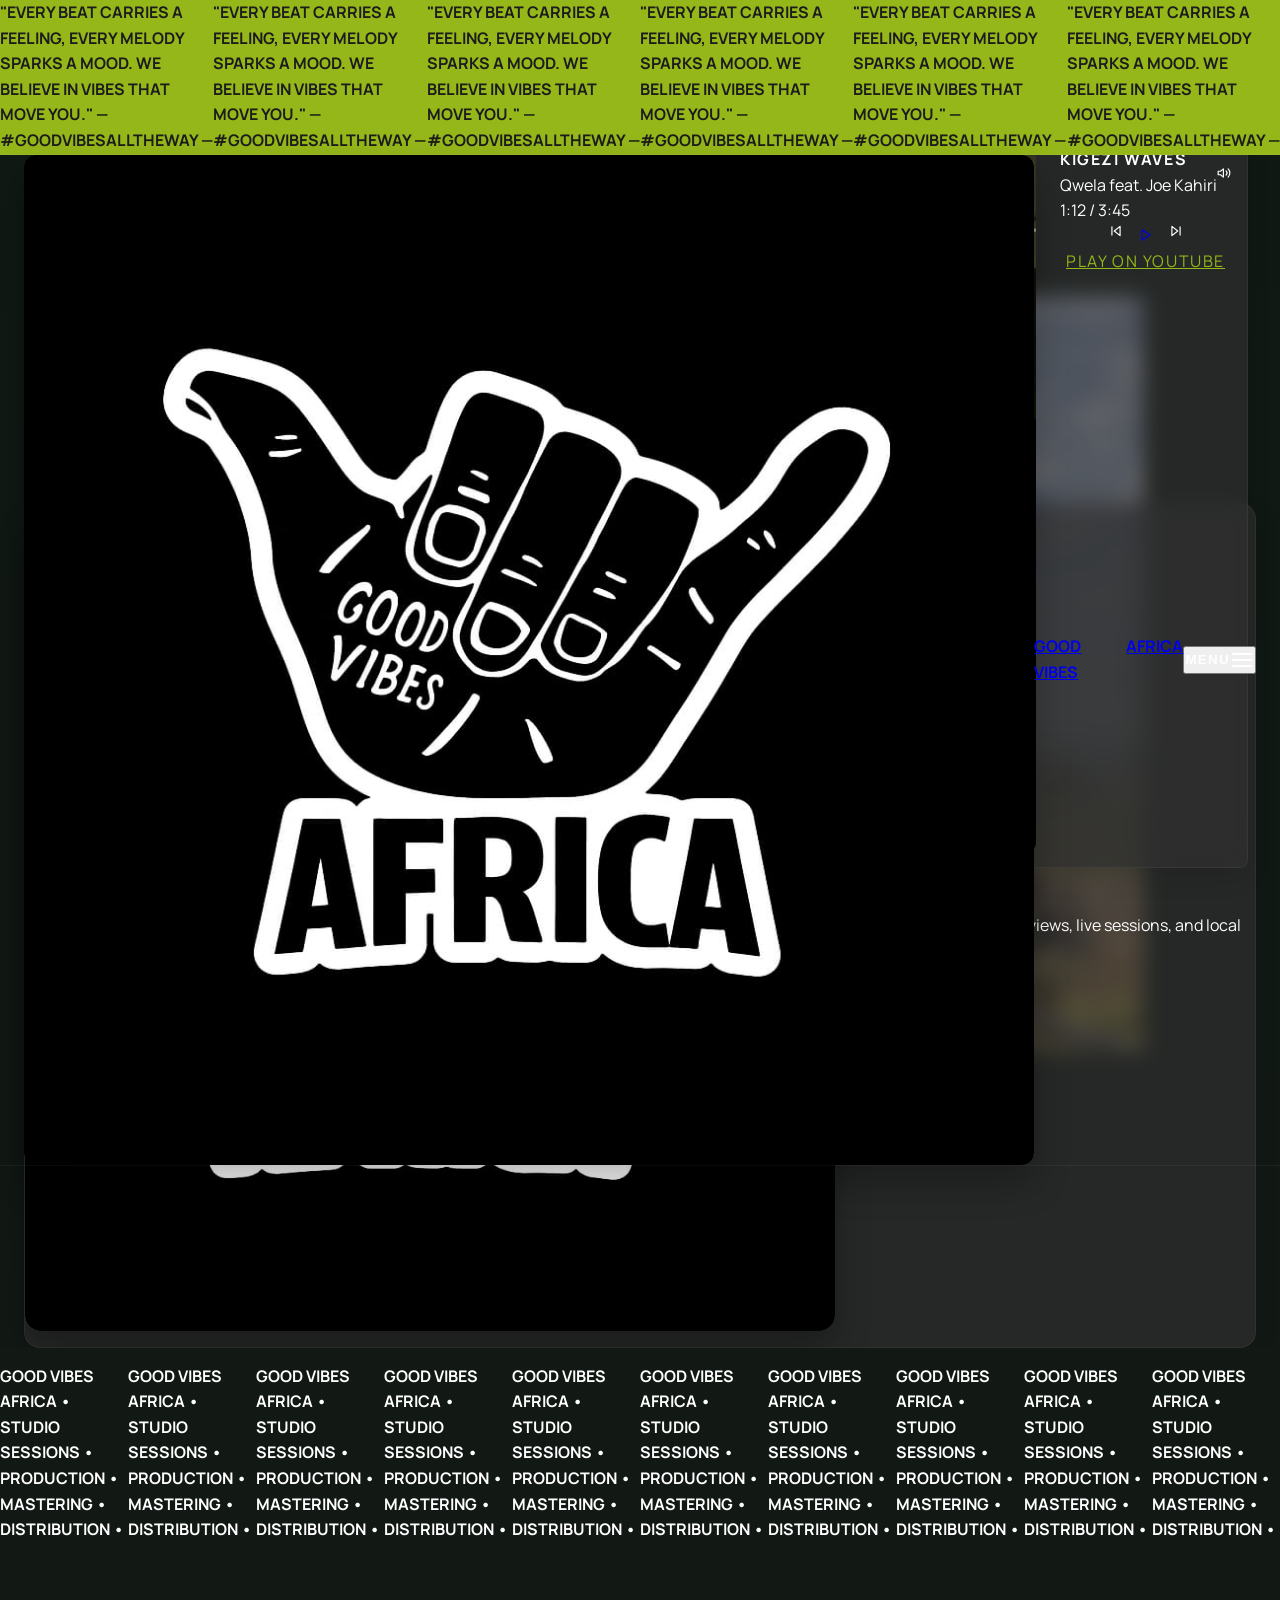
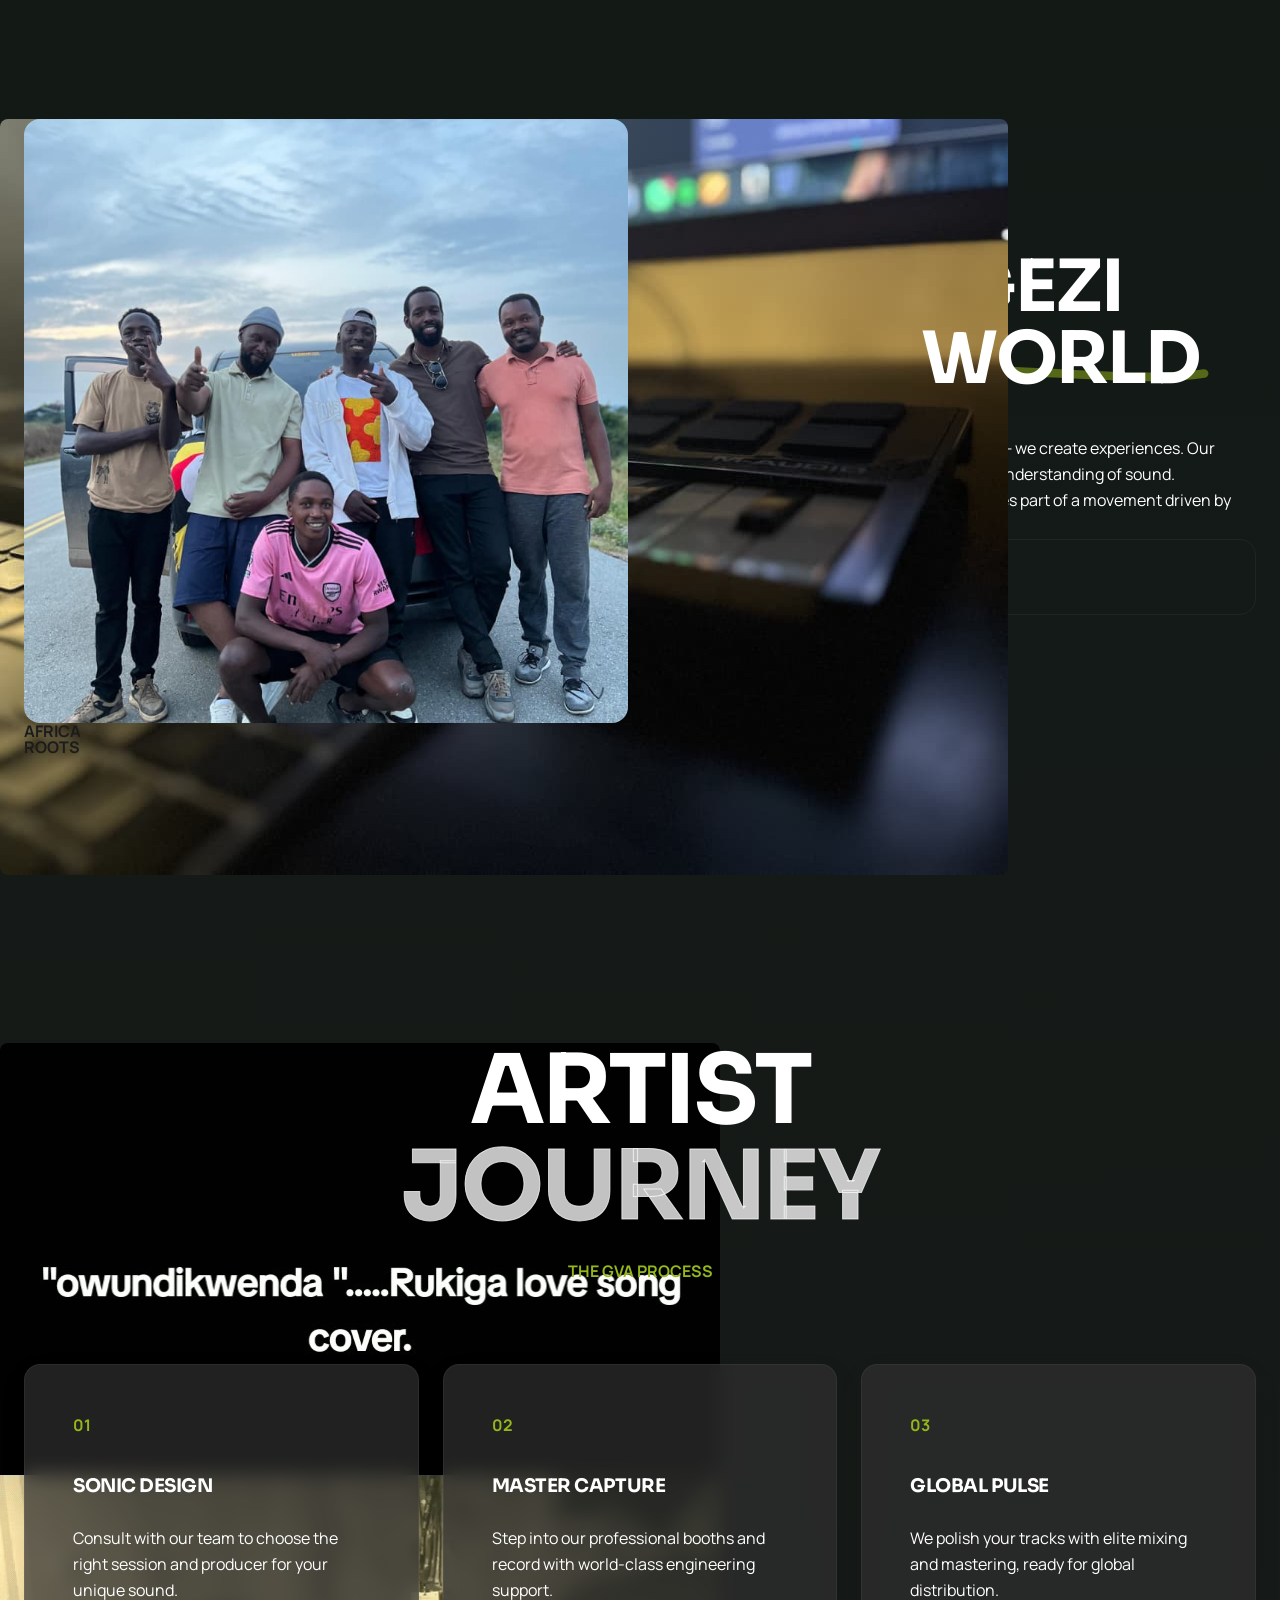
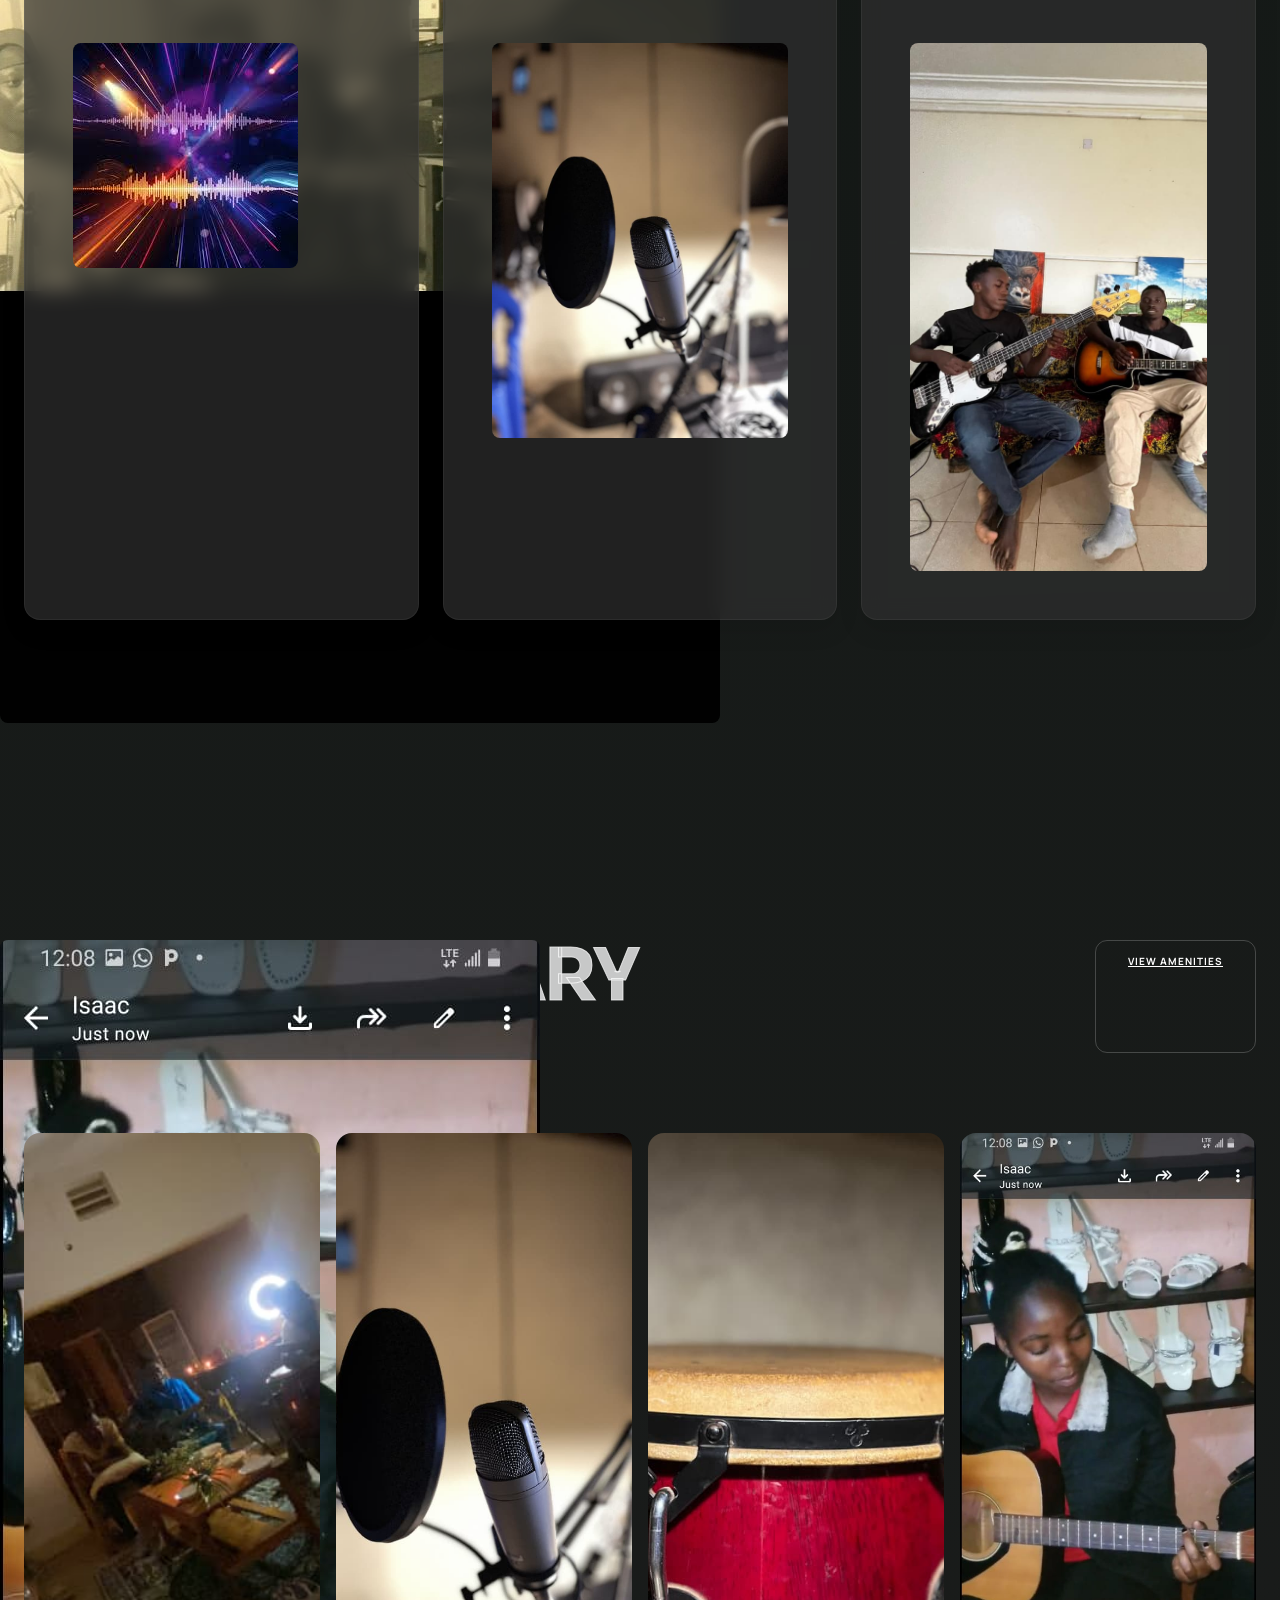
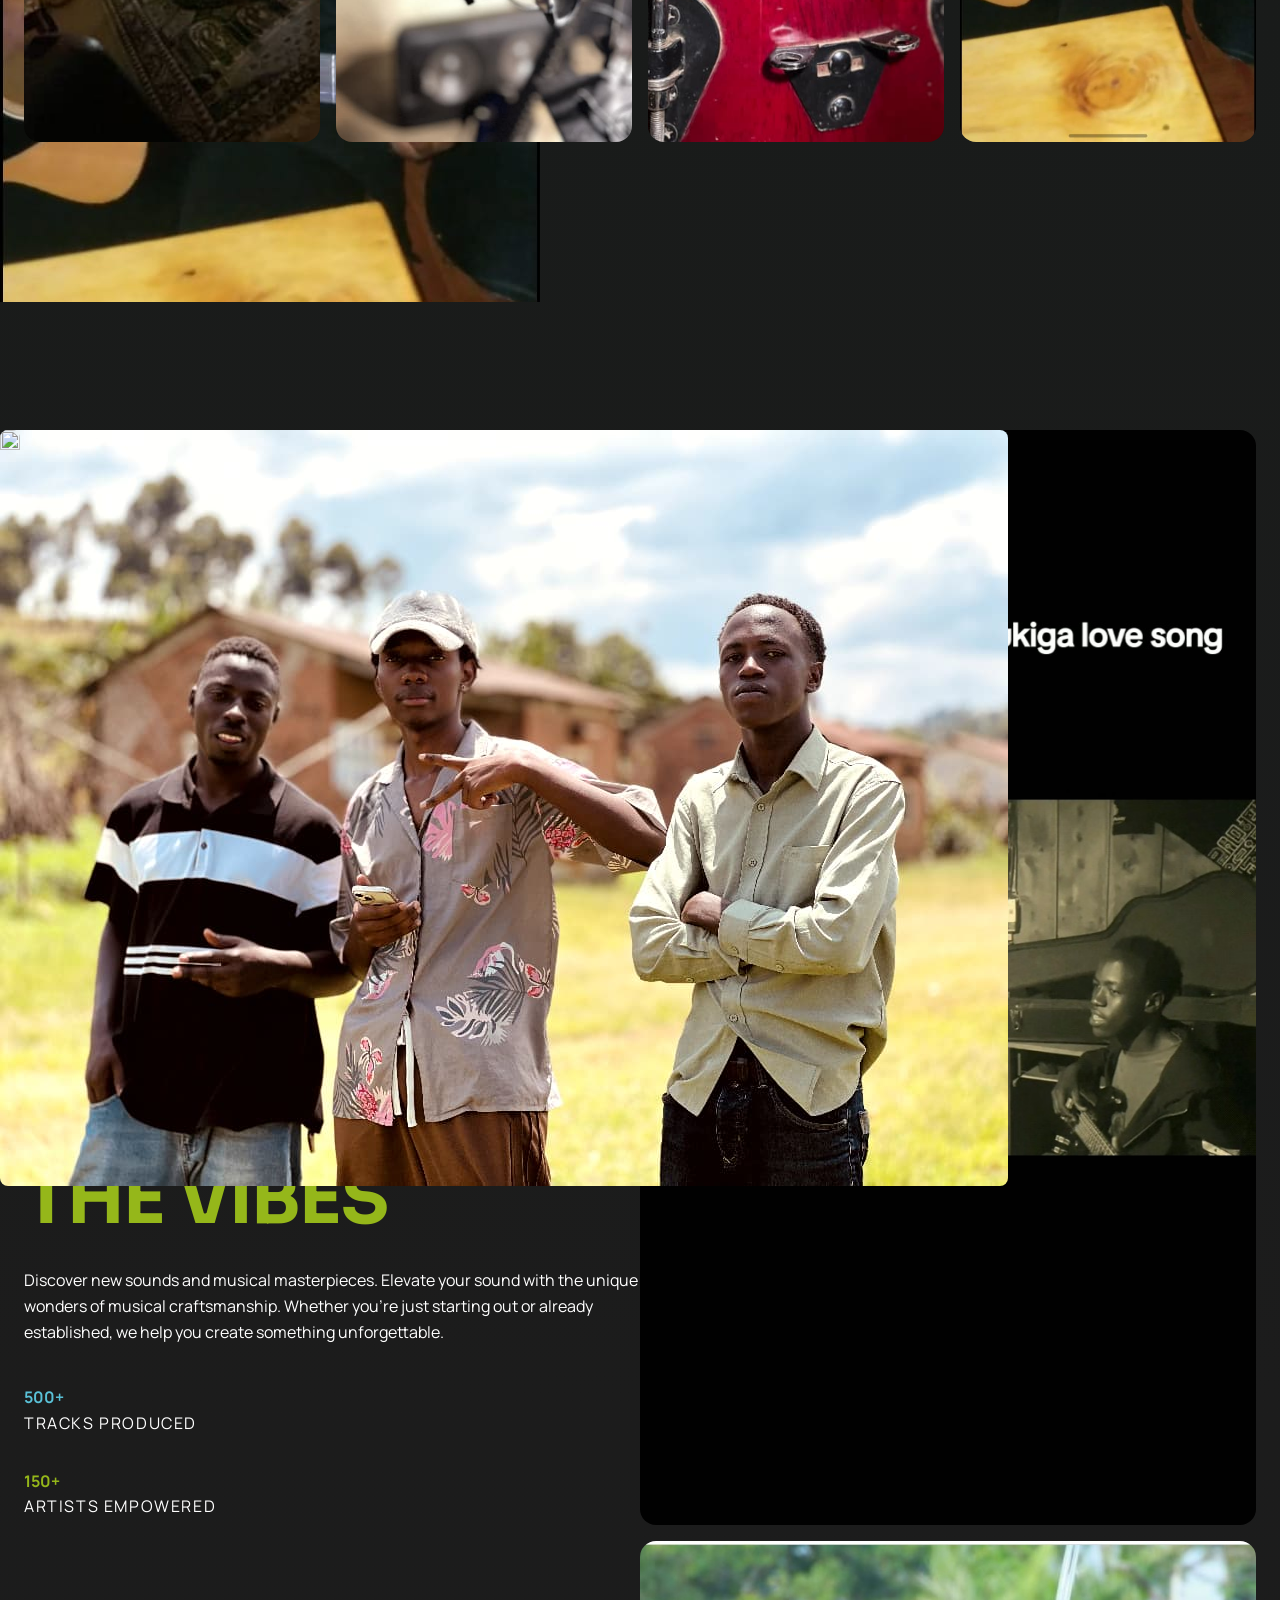
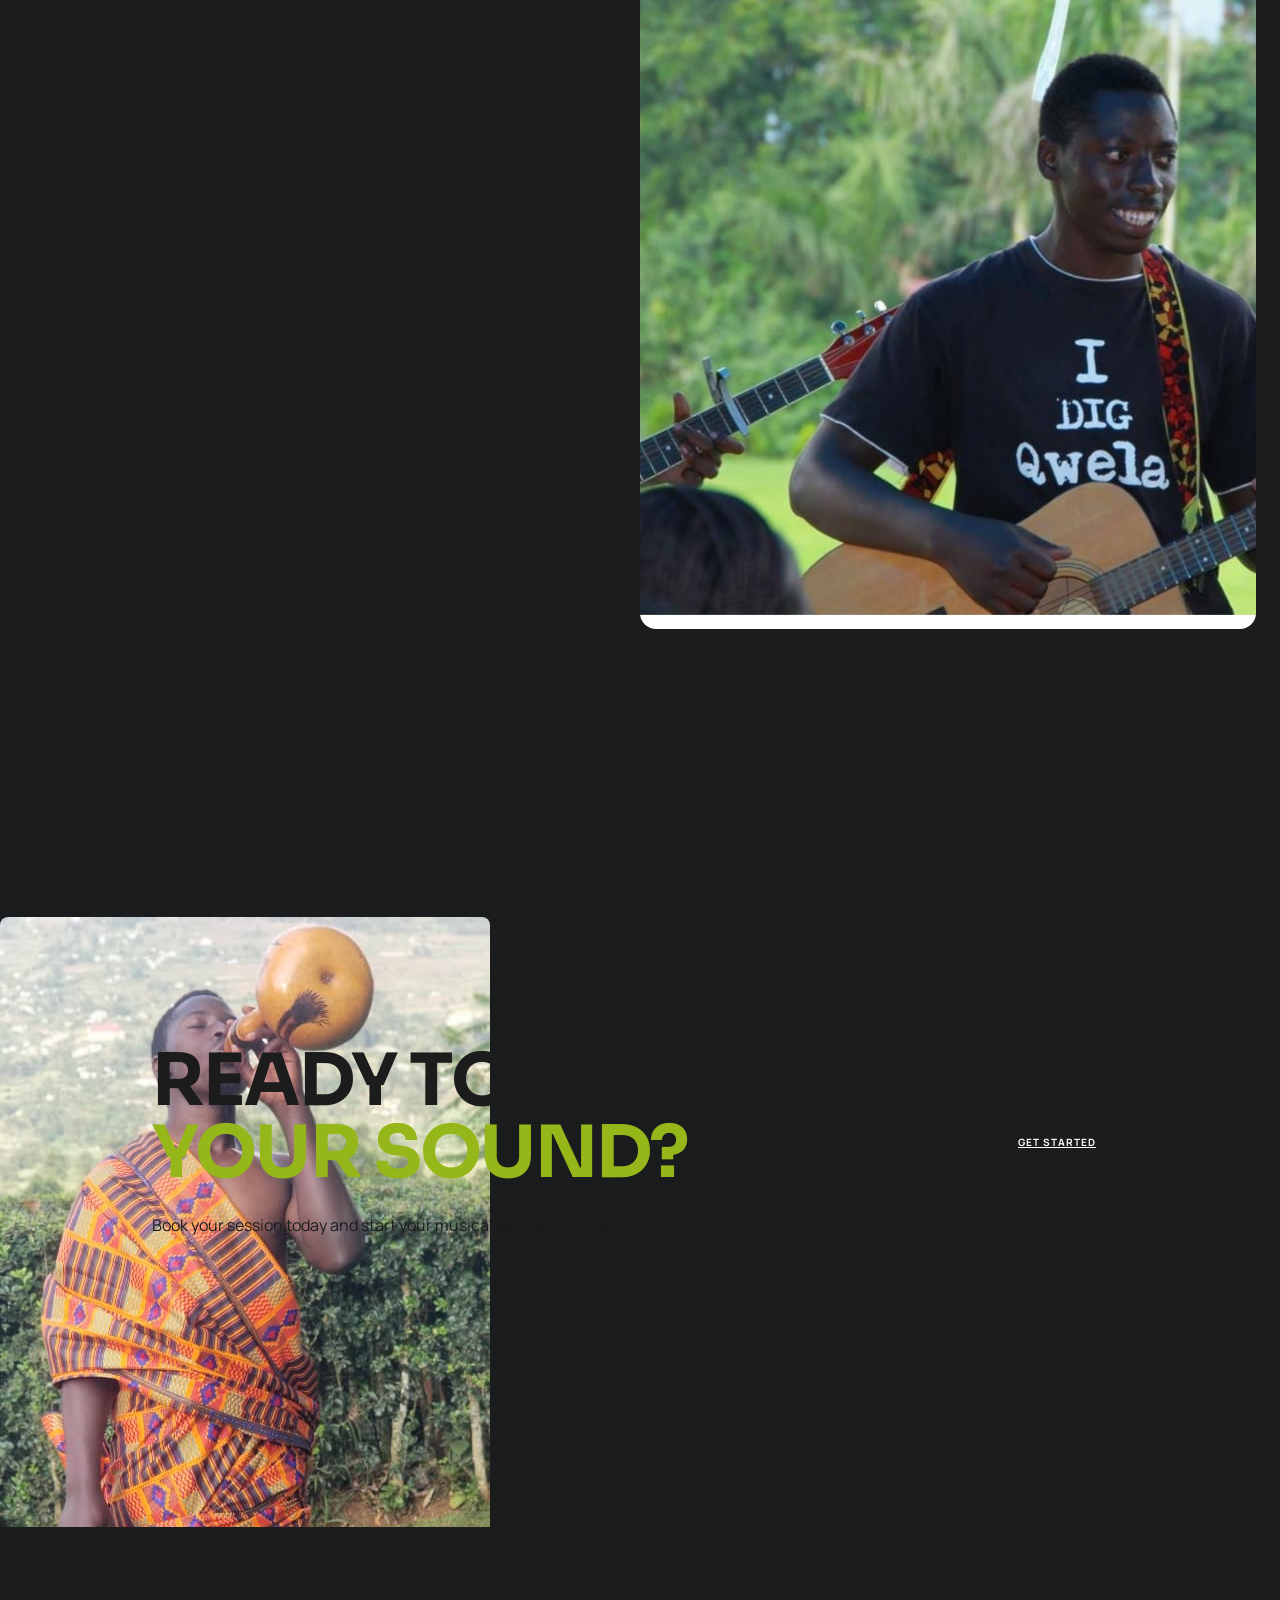
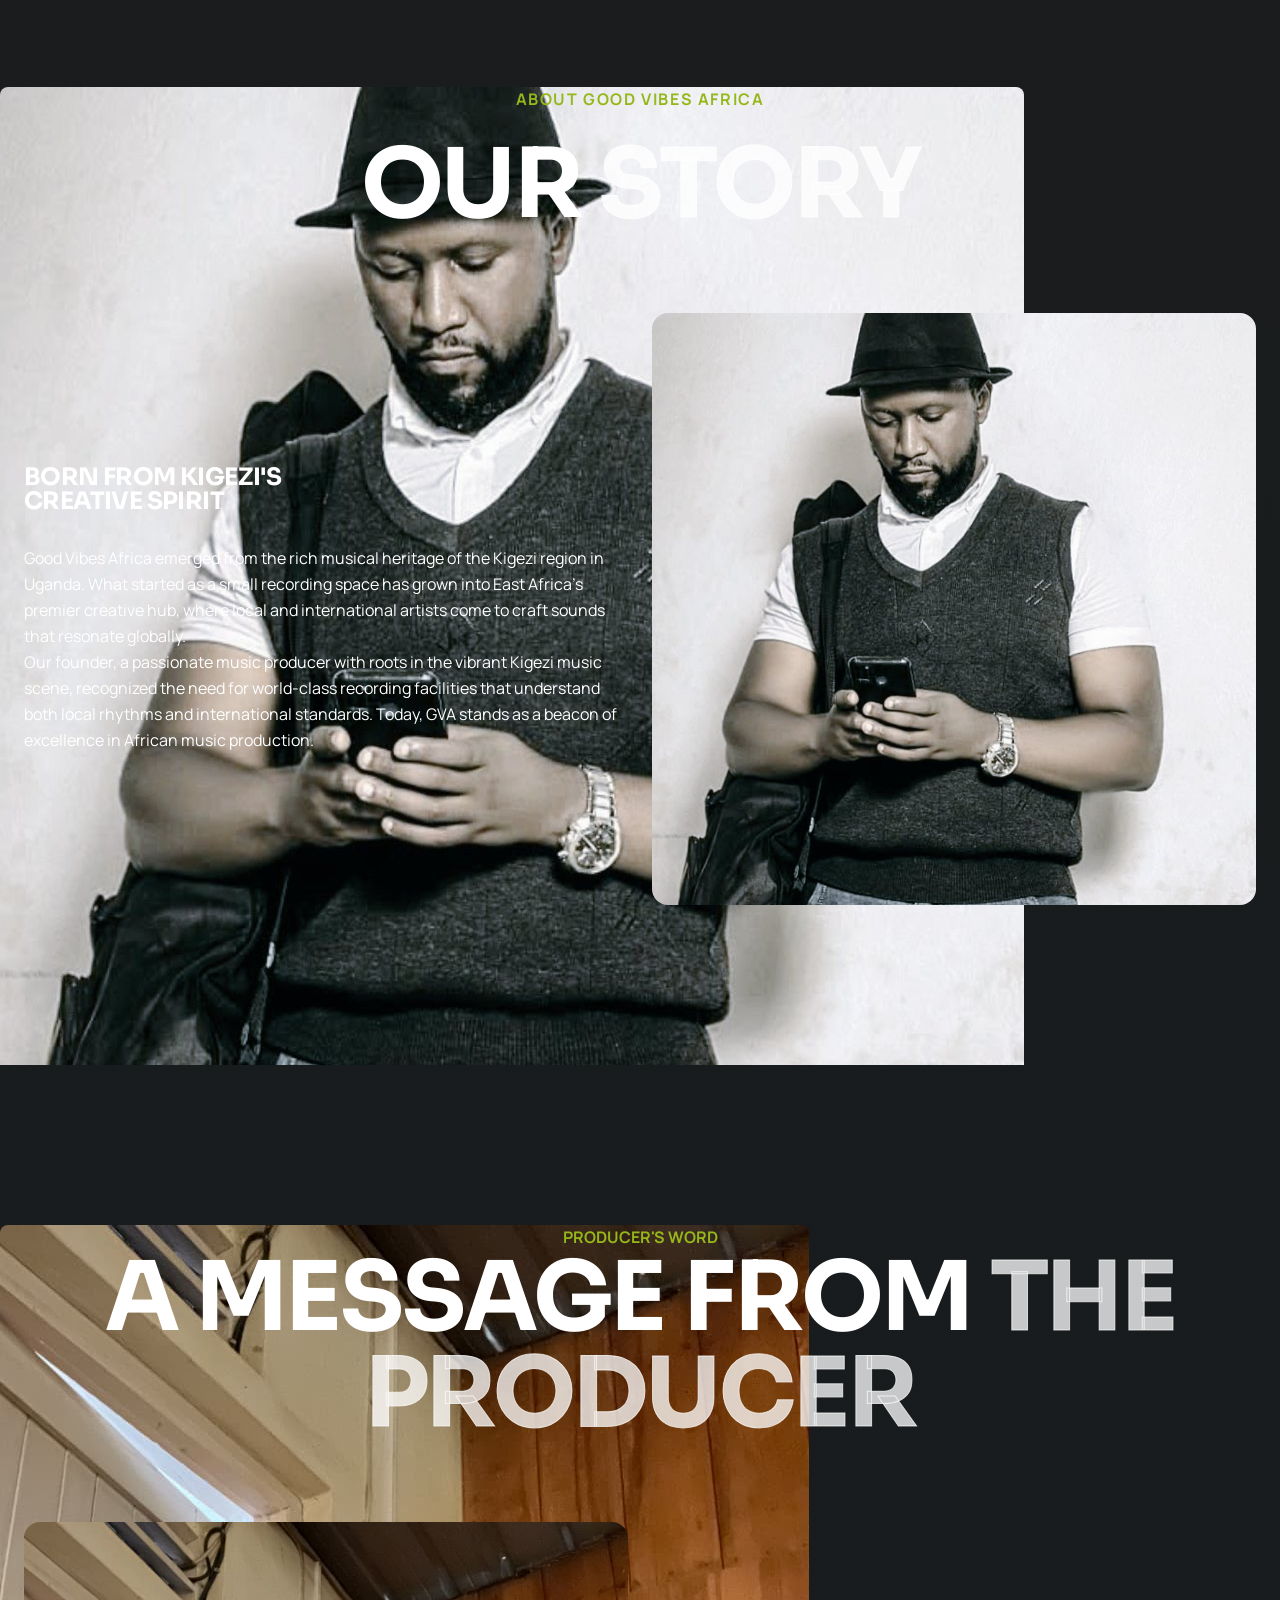
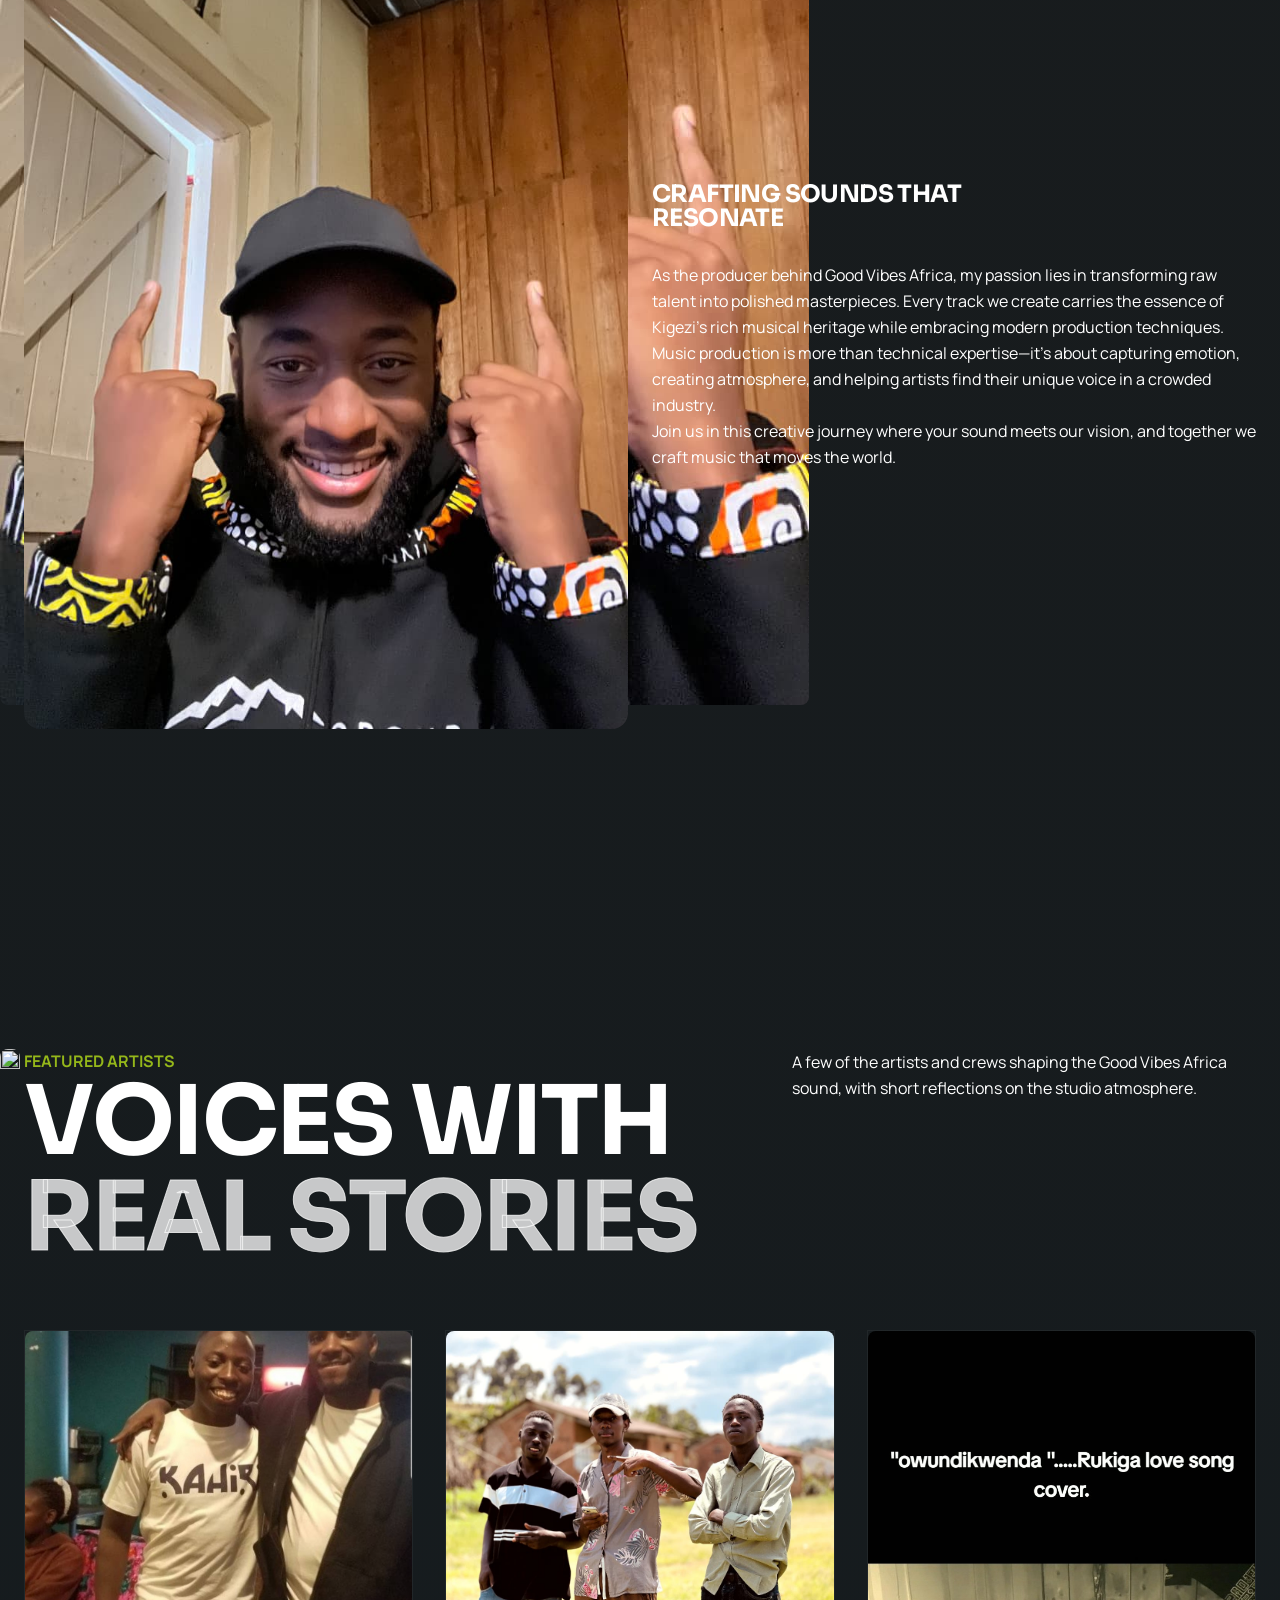
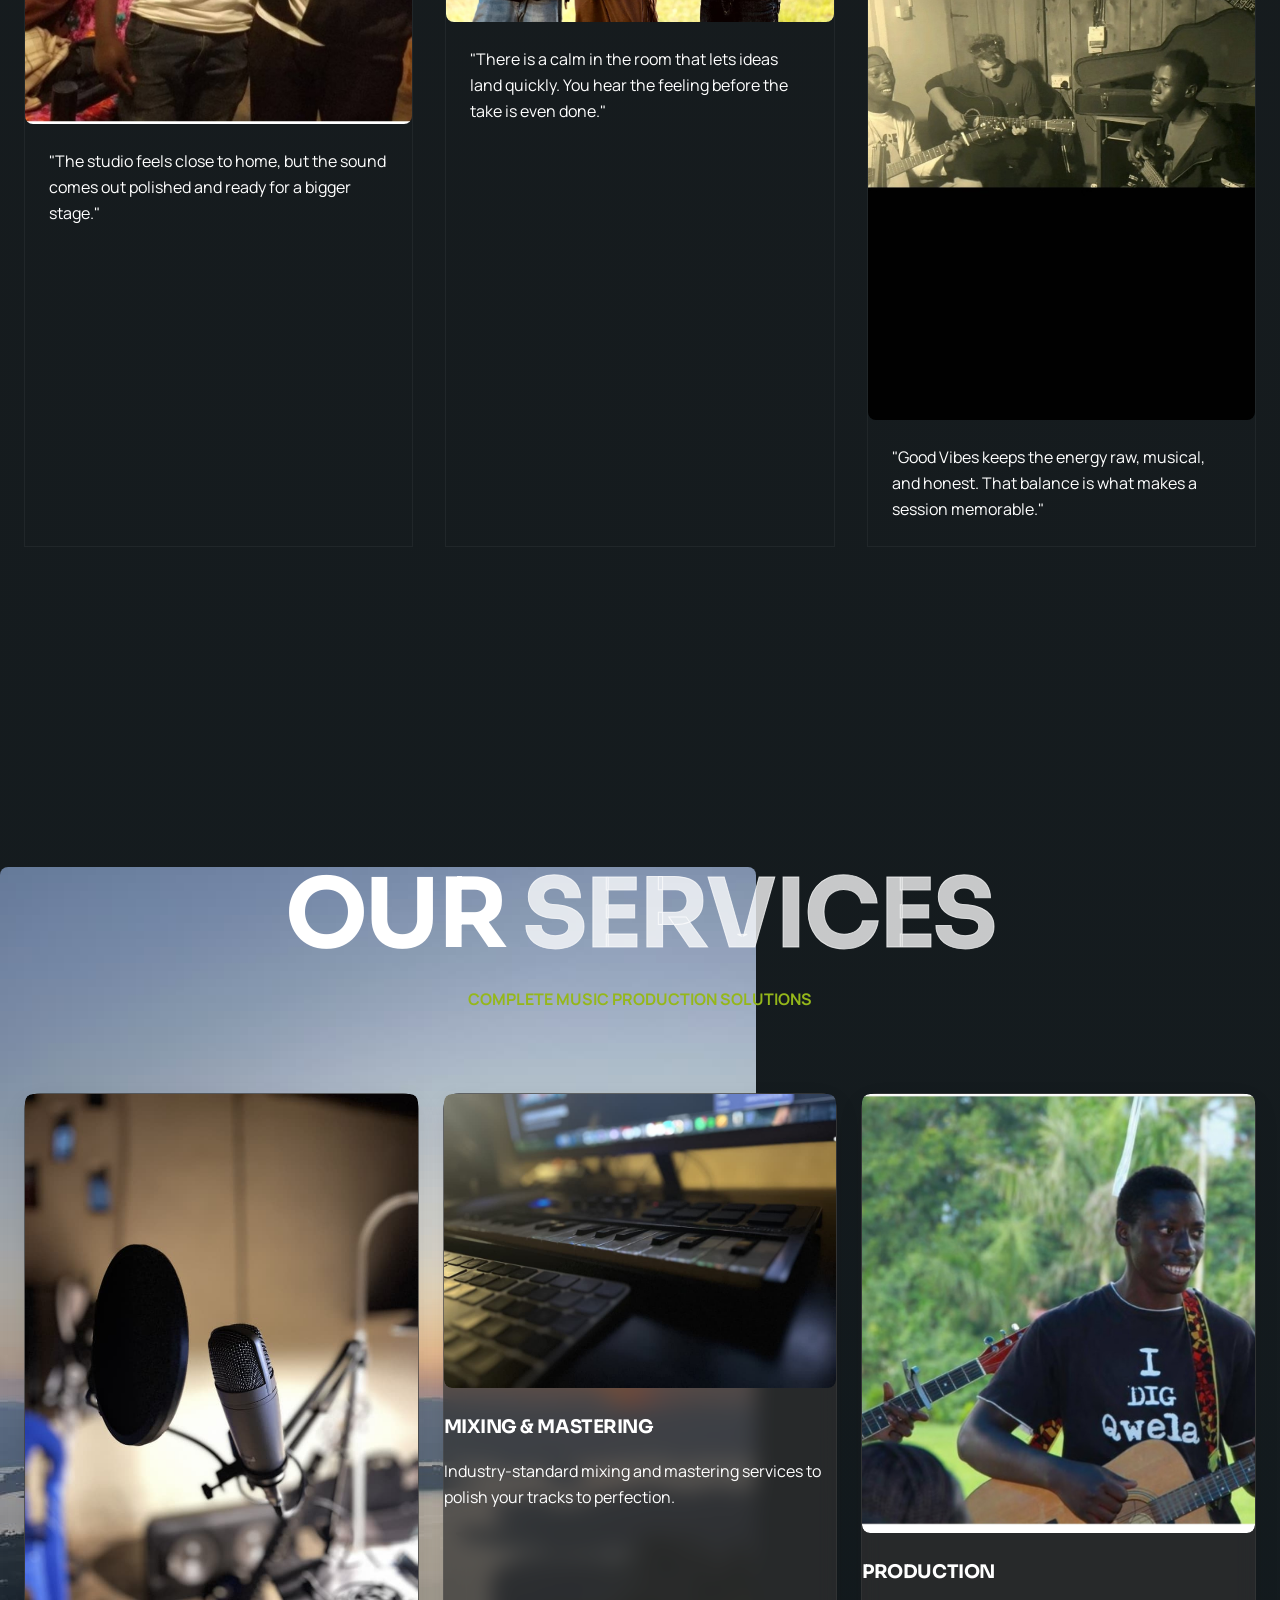
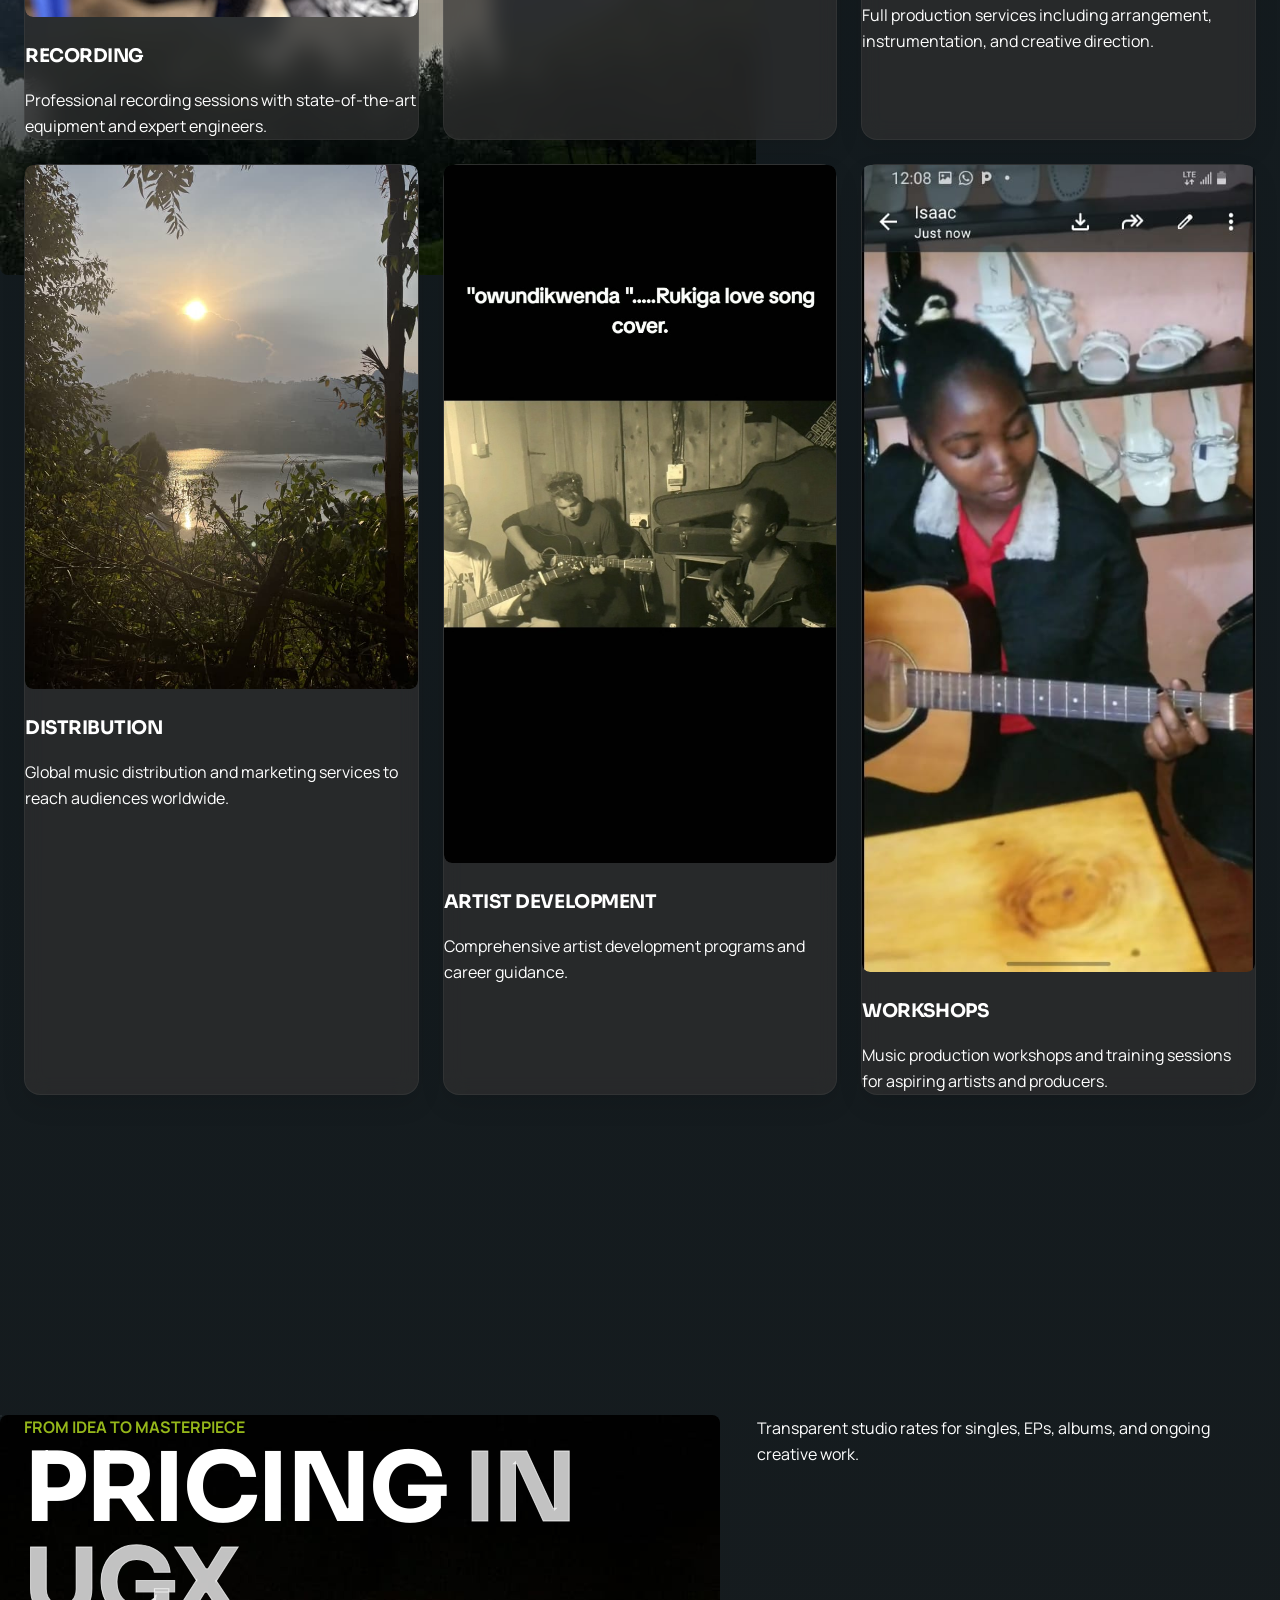
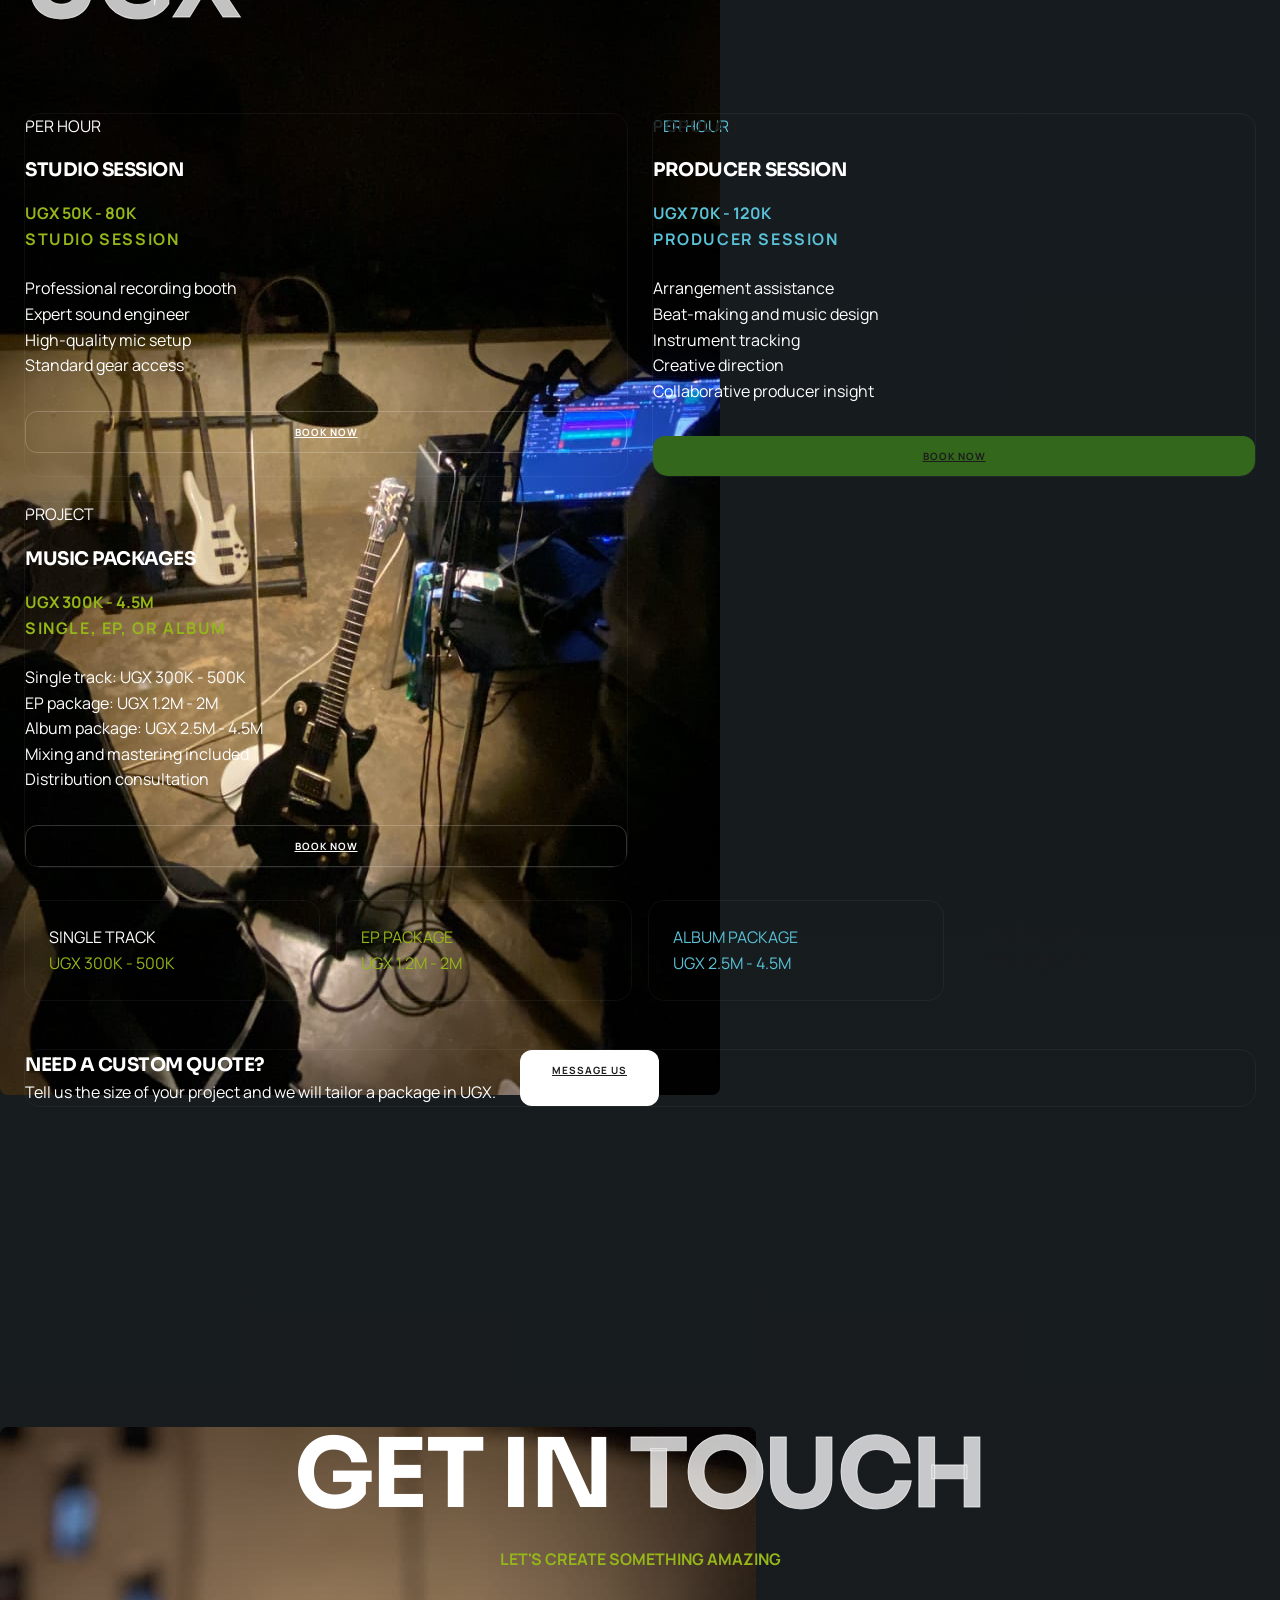
==== commit 0324d1f5: "Add files via upload" ====
--- a/good-vibes/index.html
+++ b/good-vibes/index.html
@@ -41,81 +41,6 @@
         --font-body: "Manrope", sans-serif;
     }
 
-    /* Light theme variables */
-    [data-theme="light"] {
-        --coal: #F8F6F3;
-        --brand-black: #FFFFFF;
-        --forest: #4A7C59;
-        --bloom: #8FAF6F;
-        --lake-blue: #5A9BD4;
-        --earth-blue: #3A7D8C;
-        --text-primary: #2D2D2D;
-        --text-secondary: #5A5A5A;
-        --text-tertiary: #8A8A8A;
-    }
-
-    /* Theme toggle button */
-    .theme-toggle {
-        background: linear-gradient(135deg, rgba(255, 255, 255, 0.12) 0%, rgba(255, 255, 255, 0.05) 100%);
-        border: 1px solid rgba(255, 255, 255, 0.3);
-        color: #ffffff;
-        padding: 10px 16px;
-        border-radius: 10px;
-        cursor: pointer;
-        transition: all 0.3s cubic-bezier(0.4, 0, 0.2, 1);
-        font-size: 13px;
-        font-weight: 600;
-        text-transform: uppercase;
-        letter-spacing: 0.05em;
-        backdrop-filter: blur(10px);
-        position: relative;
-        overflow: hidden;
-    }
-
-    .theme-toggle::before {
-        content: "";
-        position: absolute;
-        inset: 0;
-        background-image: url("assets/artists-collective.jpeg");
-        background-size: cover;
-        background-position: center;
-        opacity: 0.15;
-        z-index: 0;
-    }
-
-    .theme-toggle span {
-        position: relative;
-        z-index: 1;
-    }
-
-    [data-theme="light"] .theme-toggle {
-        background: linear-gradient(135deg, rgba(255, 255, 255, 0.95) 0%, rgba(250, 250, 250, 0.9) 100%);
-        border-color: rgba(0, 0, 0, 0.25);
-        color: #1C1C1C;
-        font-weight: 700;
-        backdrop-filter: blur(12px);
-    }
-
-    [data-theme="light"] .theme-toggle::before {
-        opacity: 0.1;
-    }
-
-    .theme-toggle:hover {
-        transform: translateY(-2px);
-        box-shadow: 0 8px 20px rgba(0, 0, 0, 0.15);
-    }
-
-    [data-theme="light"] .theme-toggle:hover {
-        box-shadow: 0 8px 20px rgba(0, 0, 0, 0.12);
-    }
-
-    /* Theme icon styling */
-    .theme-icon {
-        display: inline-flex;
-        align-items: center;
-        gap: 6px;
-    }
-
         * {
             margin: 0;
             padding: 0;
@@ -138,45 +63,6 @@
         transition: background-color 0.3s ease, color 0.3s ease;
     }
 
-    /* Light theme body styles */
-    [data-theme="light"] body {
-        background-color: #FDFDFD;
-        background-image:
-            linear-gradient(180deg, rgba(253, 253, 253, 1) 0%, rgba(250, 250, 250, 0.98) 32%, rgba(245, 245, 245, 0.96) 68%, rgba(255, 255, 255, 1) 100%),
-            radial-gradient(circle at top left, rgba(143, 175, 111, 0.06), transparent 34%),
-            radial-gradient(circle at bottom right, rgba(90, 155, 212, 0.04), transparent 28%);
-        color: var(--text-primary);
-    }
-
-    [data-theme="light"] h1,
-    [data-theme="light"] h2,
-    [data-theme="light"] h3,
-    [data-theme="light"] h4,
-    [data-theme="light"] h5,
-    [data-theme="light"] h6 {
-        color: var(--text-primary);
-    }
-
-    [data-theme="light"] p,
-    [data-theme="light"] span,
-    [data-theme="light"] a {
-        color: var(--text-secondary);
-    }
-
-    [data-theme="light"] a:hover {
-        color: var(--text-primary);
-    }
-
-    [data-theme="light"] .text-outline {
-        -webkit-text-stroke: 1px rgba(0, 0, 0, 0.1);
-        color: rgba(30, 30, 30, 0.95);
-    }
-
-    [data-theme="light"] .text-outline-white {
-        -webkit-text-stroke: 1px rgba(0, 0, 0, 0.08);
-        color: rgba(28, 28, 28, 0.98);
-    }
-
         h1, h2, h3, h4, h5, h6 {
             font-family: var(--font-heading);
             font-weight: bold;
@@ -210,39 +96,6 @@
         box-shadow: 0 10px 25px rgba(0, 0, 0, 0.1);
         border-radius: 16px;
         transition: all 0.3s ease;
-    }
-
-    [data-theme="light"] .glass-card {
-        background: rgba(255, 255, 255, 0.85);
-        border-color: rgba(0, 0, 0, 0.08);
-        box-shadow: 0 10px 25px rgba(0, 0, 0, 0.08);
-    }
-
-    [data-theme="light"] .btn-primary {
-        background-color: var(--forest);
-        color: white;
-    }
-
-    [data-theme="light"] .btn-primary:hover {
-        background-color: var(--bloom);
-    }
-
-    [data-theme="light"] .btn-secondary {
-        border-color: rgba(0, 0, 0, 0.15);
-        color: var(--text-primary);
-    }
-
-    [data-theme="light"] .btn-secondary:hover {
-        border-color: var(--forest);
-        background: rgba(46, 125, 50, 0.08);
-    }
-
-    [data-theme="light"] .btn-accent {
-        background-color: var(--forest);
-    }
-
-    [data-theme="light"] .btn-accent:hover {
-        background-color: var(--bloom);
     }
 
         /* Button Styles */
@@ -307,10 +160,6 @@
             background-size: 20px 20px;
         }
 
-        [data-theme="light"] .pattern-bg {
-            background-image: radial-gradient(rgba(46, 125, 50, 0.15) 0.5px, transparent 0.5px);
-        }
-
         /* Brush Accent Effect */
         .brush-accent {
             position: relative;
@@ -331,10 +180,6 @@
             pointer-events: none;
         }
 
-        [data-theme="light"] .brush-accent::after {
-            background-image: url("data:image/svg+xml,%3Csvg width='200' height='20' viewBox='0 0 200 20' fill='none' xmlns='http://www.w3.org/2000/svg'%3E%3Cpath d='M0 10C50 2 150 18 200 10' stroke='%237CB342' stroke-width='6' stroke-opacity='0.6' stroke-linecap='round'/%3E%3C/svg%3E");
-        }
-
         /* Marquee Animation */
         @keyframes marquee {
             0% { transform: translateX(0); }
@@ -361,6 +206,38 @@
             0% { transform: translateY(0); }
             50% { transform: translateY(-10px); }
             100% { transform: translateY(0); }
+        }
+
+        @keyframes neon-wave {
+            0% { transform: translateY(0); }
+            50% { transform: translateY(-60px); }
+            100% { transform: translateY(0); }
+        }
+
+        @keyframes neon-blink {
+            from { opacity: 0.3; transform: scale(1); }
+            to { opacity: 1; transform: scale(1.8); }
+        }
+
+        @keyframes neon-pulse {
+            from { transform: scale(1); }
+            to { transform: scale(1.1); }
+        }
+
+        @keyframes neon-beam-move {
+            0% { transform: translateY(-100%); }
+            100% { transform: translateY(100%); }
+        }
+
+        @keyframes neon-float {
+            0% { transform: translateY(100vh) scale(0.5); opacity: 0; }
+            20% { opacity: 1; }
+            100% { transform: translateY(-100px) scale(1.5); opacity: 0; }
+        }
+
+        @keyframes neon-ring {
+            from { transform: translateX(-50%) scale(0.5); opacity: 1; }
+            to { transform: translateX(-50%) scale(1.8); opacity: 0; }
         }
 
         @keyframes shimmer-line {
@@ -391,12 +268,137 @@
             position: fixed;
             inset: 0;
             z-index: 9999;
-            background: var(--brand-black);
+            background: #000;
             display: flex;
             align-items: center;
             justify-content: center;
             overflow: hidden;
             transition: opacity 0.6s ease, visibility 0.6s ease;
+        }
+
+        .intro-neon-scene {
+            position: absolute;
+            inset: 0;
+            overflow: hidden;
+            background: radial-gradient(circle at top, #09111f 0%, #000 65%);
+        }
+
+        .intro-neon-scene::before {
+            content: "";
+            position: absolute;
+            inset: 0;
+            background:
+                radial-gradient(circle at 20% 20%, rgba(0, 255, 255, 0.18), transparent 35%),
+                radial-gradient(circle at 80% 30%, rgba(162, 0, 255, 0.18), transparent 35%),
+                radial-gradient(circle at center bottom, rgba(0, 102, 255, 0.2), transparent 40%);
+            animation: neon-pulse 8s infinite alternate;
+        }
+
+        .intro-beam {
+            position: absolute;
+            width: 2px;
+            height: 100%;
+            background: linear-gradient(to bottom, transparent, rgba(0, 255, 255, 0.9), transparent);
+            box-shadow: 0 0 20px cyan, 0 0 40px cyan;
+            animation: neon-beam-move 8s linear infinite;
+            opacity: 0.6;
+        }
+
+        .intro-beam:nth-child(1) {
+            left: 15%;
+            animation-delay: 0s;
+        }
+
+        .intro-beam:nth-child(2) {
+            left: 40%;
+            background: linear-gradient(to bottom, transparent, #8f00ff, transparent);
+            box-shadow: 0 0 20px #8f00ff, 0 0 40px #8f00ff;
+            animation-delay: 2s;
+        }
+
+        .intro-beam:nth-child(3) {
+            left: 70%;
+            animation-delay: 4s;
+        }
+
+        .intro-neon-grid {
+            position: absolute;
+            inset: 0;
+            display: flex;
+            justify-content: center;
+            align-items: center;
+            gap: 18px;
+            transform: perspective(900px) rotateX(65deg) scale(1.3);
+        }
+
+        .intro-neon-column {
+            display: flex;
+            flex-direction: column;
+            gap: 14px;
+            animation: neon-wave 5s ease-in-out infinite;
+        }
+
+        .intro-neon-dot {
+            width: 5px;
+            height: 5px;
+            border-radius: 50%;
+            background: #00cfff;
+            box-shadow: 0 0 10px #00cfff, 0 0 20px #00cfff;
+            animation: neon-blink 2s infinite alternate;
+        }
+
+        .intro-neon-dot:nth-child(3n) {
+            background: #00ffff;
+        }
+
+        .intro-neon-dot:nth-child(5n) {
+            background: #7a5cff;
+            box-shadow: 0 0 12px #7a5cff, 0 0 25px #7a5cff;
+        }
+
+        .intro-particle {
+            position: absolute;
+            width: 3px;
+            height: 3px;
+            border-radius: 50%;
+            background: white;
+            opacity: 0.8;
+            animation: neon-float 12s linear infinite;
+        }
+
+        .intro-wave-ring {
+            position: absolute;
+            border: 1px solid rgba(0, 255, 255, 0.3);
+            border-radius: 50%;
+            animation: neon-ring 5s infinite ease-out;
+        }
+
+        .intro-wave-1 {
+            width: 300px;
+            height: 300px;
+            bottom: -100px;
+            left: 50%;
+            transform: translateX(-50%);
+        }
+
+        .intro-wave-2 {
+            width: 500px;
+            height: 500px;
+            bottom: -200px;
+            left: 50%;
+            transform: translateX(-50%);
+            animation-delay: 2s;
+        }
+
+        .intro-top-glow {
+            position: absolute;
+            top: -200px;
+            left: 50%;
+            transform: translateX(-50%);
+            width: 800px;
+            height: 400px;
+            background: radial-gradient(circle, rgba(0, 255, 255, 0.18), transparent 70%);
+            filter: blur(60px);
         }
 
         .intro-overlay.hidden {
@@ -426,7 +428,7 @@
             overflow: hidden;
             border-radius: 28px;
             border: 1px solid rgba(255, 255, 255, 0.12);
-            background: rgba(8, 10, 9, 0.45);
+            background: rgba(0, 0, 0, 0.32);
             box-shadow: 0 30px 80px rgba(0, 0, 0, 0.4);
             min-width: min(88vw, 920px);
         }
@@ -437,7 +439,7 @@
             width: 100%;
             height: 100%;
             object-fit: cover;
-            opacity: 0.28;
+            opacity: 0;
             animation: slow-pan 24s ease-in-out infinite alternate;
         }
 
@@ -959,19 +961,6 @@
                 display: none;
             }
 
-            .theme-toggle-mobile {
-                width: 100%;
-                text-align: center;
-                margin-top: 16px;
-                padding-top: 16px;
-                border-top: 1px solid rgba(255, 255, 255, 0.15);
-                font-size: 14px;
-                padding: 12px 20px;
-            }
-
-            [data-theme="light"] .theme-toggle-mobile {
-                border-top-color: rgba(0, 0, 0, 0.15);
-            }
         }
 
         /* Image Styling */
@@ -983,10 +972,6 @@
             transition: filter 0.3s ease;
         }
 
-        [data-theme="light"] img:not(.logo-mark):not(.intro-bg):not(.ambient-image) {
-            filter: brightness(0.95) contrast(1.05);
-        }
-
         .logo-mark,
         .intro-bg,
         .ambient-image,
@@ -998,9 +983,14 @@
 <body>
     <!-- Intro Sequence -->
     <div id="intro-overlay" class="intro-overlay">
-        <div class="absolute inset-0 pointer-events-none">
-            <div class="absolute top-[-10%] right-[-10%] w-[80%] h-[80%] bg-bloom/5 rounded-full blur-[120px]"></div>
-            <div class="absolute bottom-[-20%] left-[-10%] w-[60%] h-[60%] bg-lake-blue/5 rounded-full blur-[100px]"></div>
+        <div id="intro-neon-scene" class="intro-neon-scene" aria-hidden="true">
+            <div class="intro-beam"></div>
+            <div class="intro-beam"></div>
+            <div class="intro-beam"></div>
+            <div class="intro-top-glow"></div>
+            <div class="intro-wave-ring intro-wave-1"></div>
+            <div class="intro-wave-ring intro-wave-2"></div>
+            <div id="intro-neon-grid" class="intro-neon-grid"></div>
         </div>
 
         <div class="intro-phase active" data-duration="2500">
@@ -1125,7 +1115,6 @@
                 <a href="#services" class="text-xs uppercase tracking-widest font-bold transition-all relative py-1 hover:text-white text-white/50" onclick="navigateTo('services')">Services</a>
                 <a href="#pricing" class="text-xs uppercase tracking-widest font-bold transition-all relative py-1 hover:text-white text-white/50" onclick="navigateTo('pricing')">Pricing</a>
                 <a href="#contact" class="text-xs uppercase tracking-widest font-bold transition-all relative py-1 hover:text-white text-white/50" onclick="navigateTo('contact')">Contact</a>
-                <button id="theme-toggle" class="theme-toggle" onclick="toggleTheme()"><span class="theme-icon">🌙 Dark</span></button>
                 <a href="#booking" class="btn-accent py-2 px-6 ml-4" onclick="navigateTo('booking')">Book Now</a>
             </div>
 
@@ -1168,7 +1157,6 @@
             </div>
 
             <div class="mt-auto flex flex-col gap-4">
-                <button id="theme-toggle-mobile" class="theme-toggle theme-toggle-mobile" onclick="toggleTheme()"><span class="theme-icon">🌙 Dark</span></button>
                 <a href="#booking" class="btn-accent w-full block text-center py-5" onclick="navigateTo('booking')">Book a Session</a>
             </div>
         </div>
@@ -1290,7 +1278,7 @@
                         <div class="aspect-square overflow-hidden group rounded-2xl shadow-2xl">
                             <img
                                 src="assets/team.jpeg"
-                                alt="Good Vibes Africa artists and team"
+                               
                                 class="w-full h-full object-cover brightness-75 group-hover:scale-110 transition-all duration-1000"
                             />
                         </div>
@@ -2194,30 +2182,47 @@
             mobileMenu.classList.toggle('open');
         }
 
-        function toggleTheme() {
-            const html = document.documentElement;
-            const themeToggle = document.getElementById('theme-toggle');
-            const themeToggleMobile = document.getElementById('theme-toggle-mobile');
-            const currentTheme = html.getAttribute('data-theme');
-            const newTheme = currentTheme === 'light' ? 'dark' : 'light';
-
-            if (newTheme === 'dark') {
-                html.removeAttribute('data-theme');
-                const text = '<span class="theme-icon">🌙 Dark Mode</span>';
-                if (themeToggle) themeToggle.innerHTML = text;
-                if (themeToggleMobile) themeToggleMobile.innerHTML = text;
-            } else {
-                html.setAttribute('data-theme', 'light');
-                const text = '<span class="theme-icon">☀️ Light Mode</span>';
-                if (themeToggle) themeToggle.innerHTML = text;
-                if (themeToggleMobile) themeToggleMobile.innerHTML = text;
-            }
-
-            localStorage.setItem('theme', html.getAttribute('data-theme') || 'dark');
-        }
-
         function scrollToTop() {
             window.scrollTo({ top: 0, behavior: 'smooth' });
+        }
+
+        function buildIntroNeonBackground() {
+            const scene = document.getElementById('intro-neon-scene');
+            const grid = document.getElementById('intro-neon-grid');
+
+            if (!scene || !grid || grid.dataset.ready === 'true') {
+                return;
+            }
+
+            for (let c = 0; c < 70; c++) {
+                const column = document.createElement('div');
+                column.className = 'intro-neon-column';
+                column.style.animationDelay = `${c * 0.08}s`;
+
+                for (let d = 0; d < 60; d++) {
+                    const dot = document.createElement('div');
+                    const size = Math.random() * 4 + 2;
+                    dot.className = 'intro-neon-dot';
+                    dot.style.width = `${size}px`;
+                    dot.style.height = `${size}px`;
+                    dot.style.opacity = Math.random();
+                    dot.style.animationDelay = `${Math.random() * 3}s`;
+                    column.appendChild(dot);
+                }
+
+                grid.appendChild(column);
+            }
+
+            for (let i = 0; i < 80; i++) {
+                const particle = document.createElement('div');
+                particle.className = 'intro-particle';
+                particle.style.left = `${Math.random() * 100}vw`;
+                particle.style.animationDuration = `${Math.random() * 10 + 5}s`;
+                particle.style.animationDelay = `${Math.random() * 5}s`;
+                scene.appendChild(particle);
+            }
+
+            grid.dataset.ready = 'true';
         }
 
         function toggleAudio() {
@@ -2266,16 +2271,9 @@
 
         // Initialize
         document.addEventListener('DOMContentLoaded', function() {
-            // Load saved theme
-            const savedTheme = localStorage.getItem('theme');
-            const themeToggle = document.getElementById('theme-toggle');
-            if (savedTheme === 'light') {
-                document.documentElement.setAttribute('data-theme', 'light');
-                themeToggle.innerHTML = '<span class="theme-icon">☀️ Light Mode</span>';
-            } else {
-                themeToggle.innerHTML = '<span class="theme-icon">🌙 Dark Mode</span>';
-            }
-
+            document.documentElement.removeAttribute('data-theme');
+            localStorage.removeItem('theme');
+            buildIntroNeonBackground();
             runIntroSequence();
             window.addEventListener('scroll', handleScroll);
 
